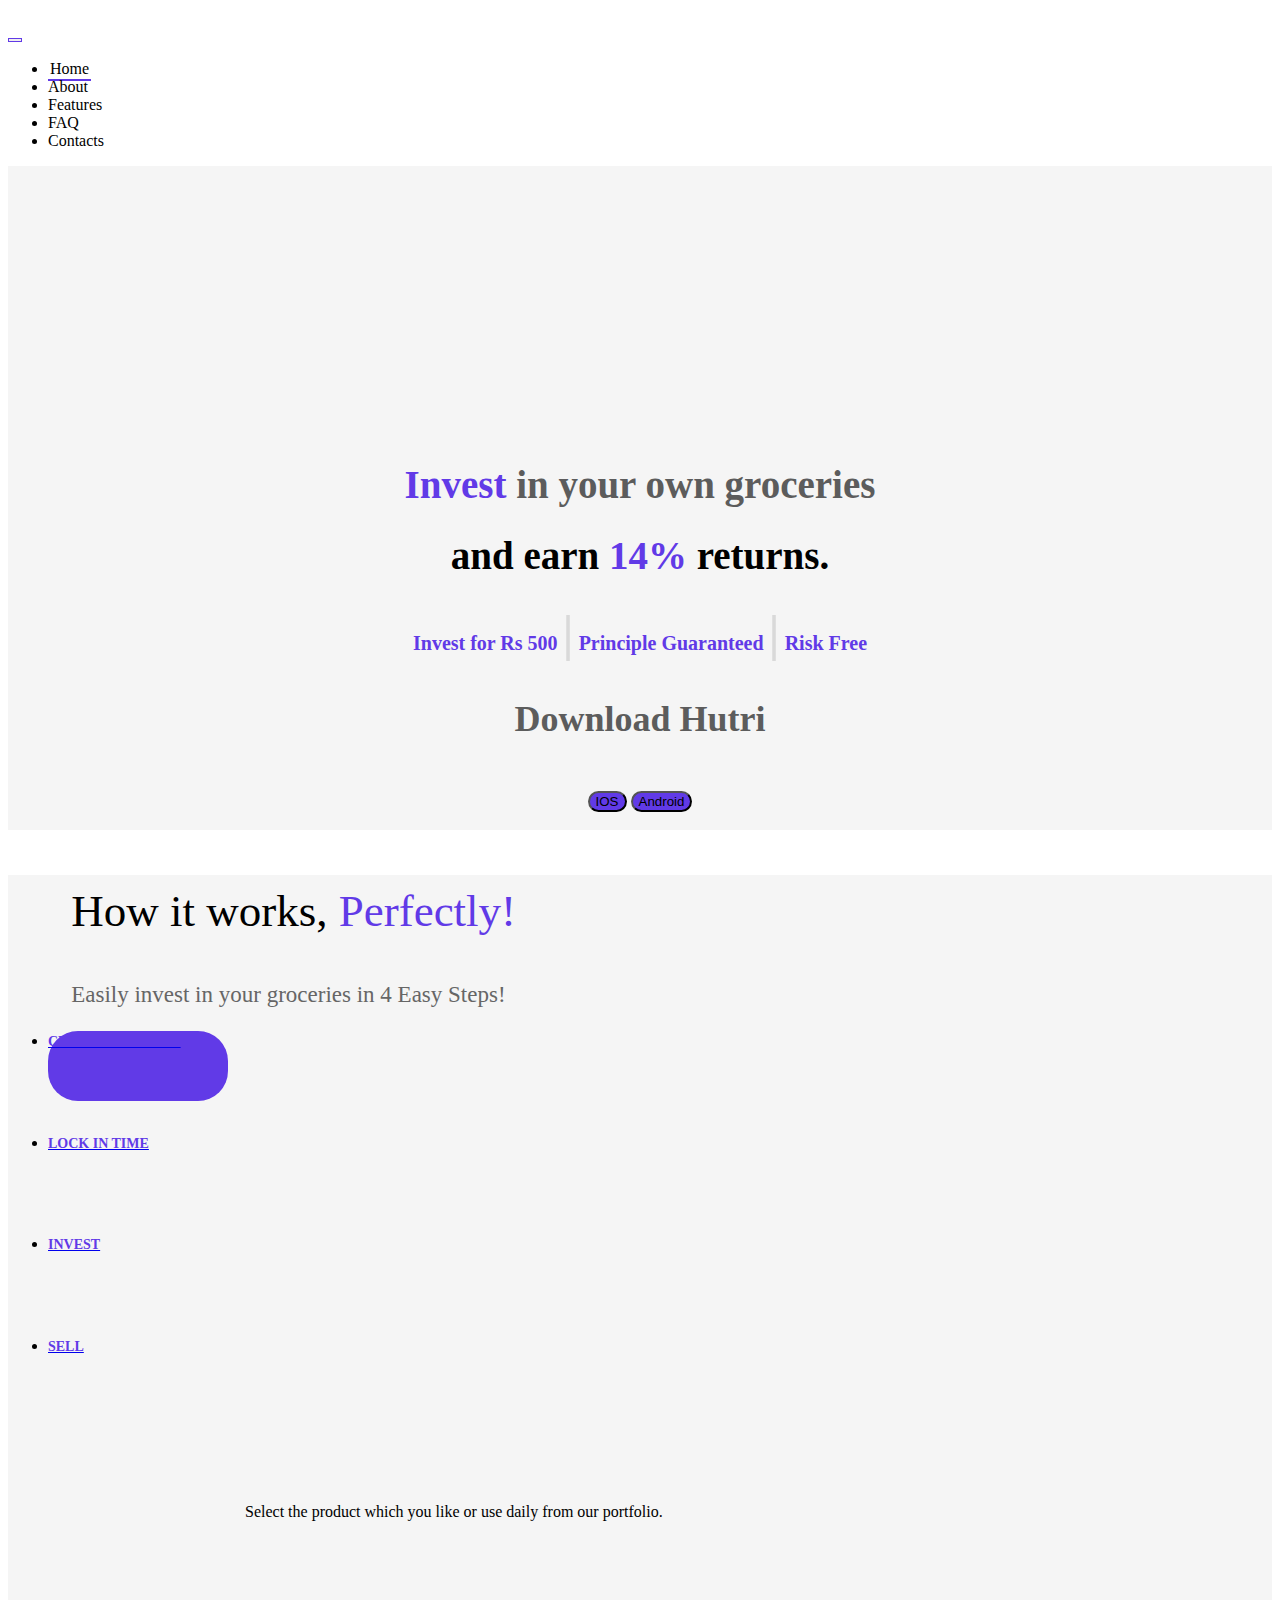
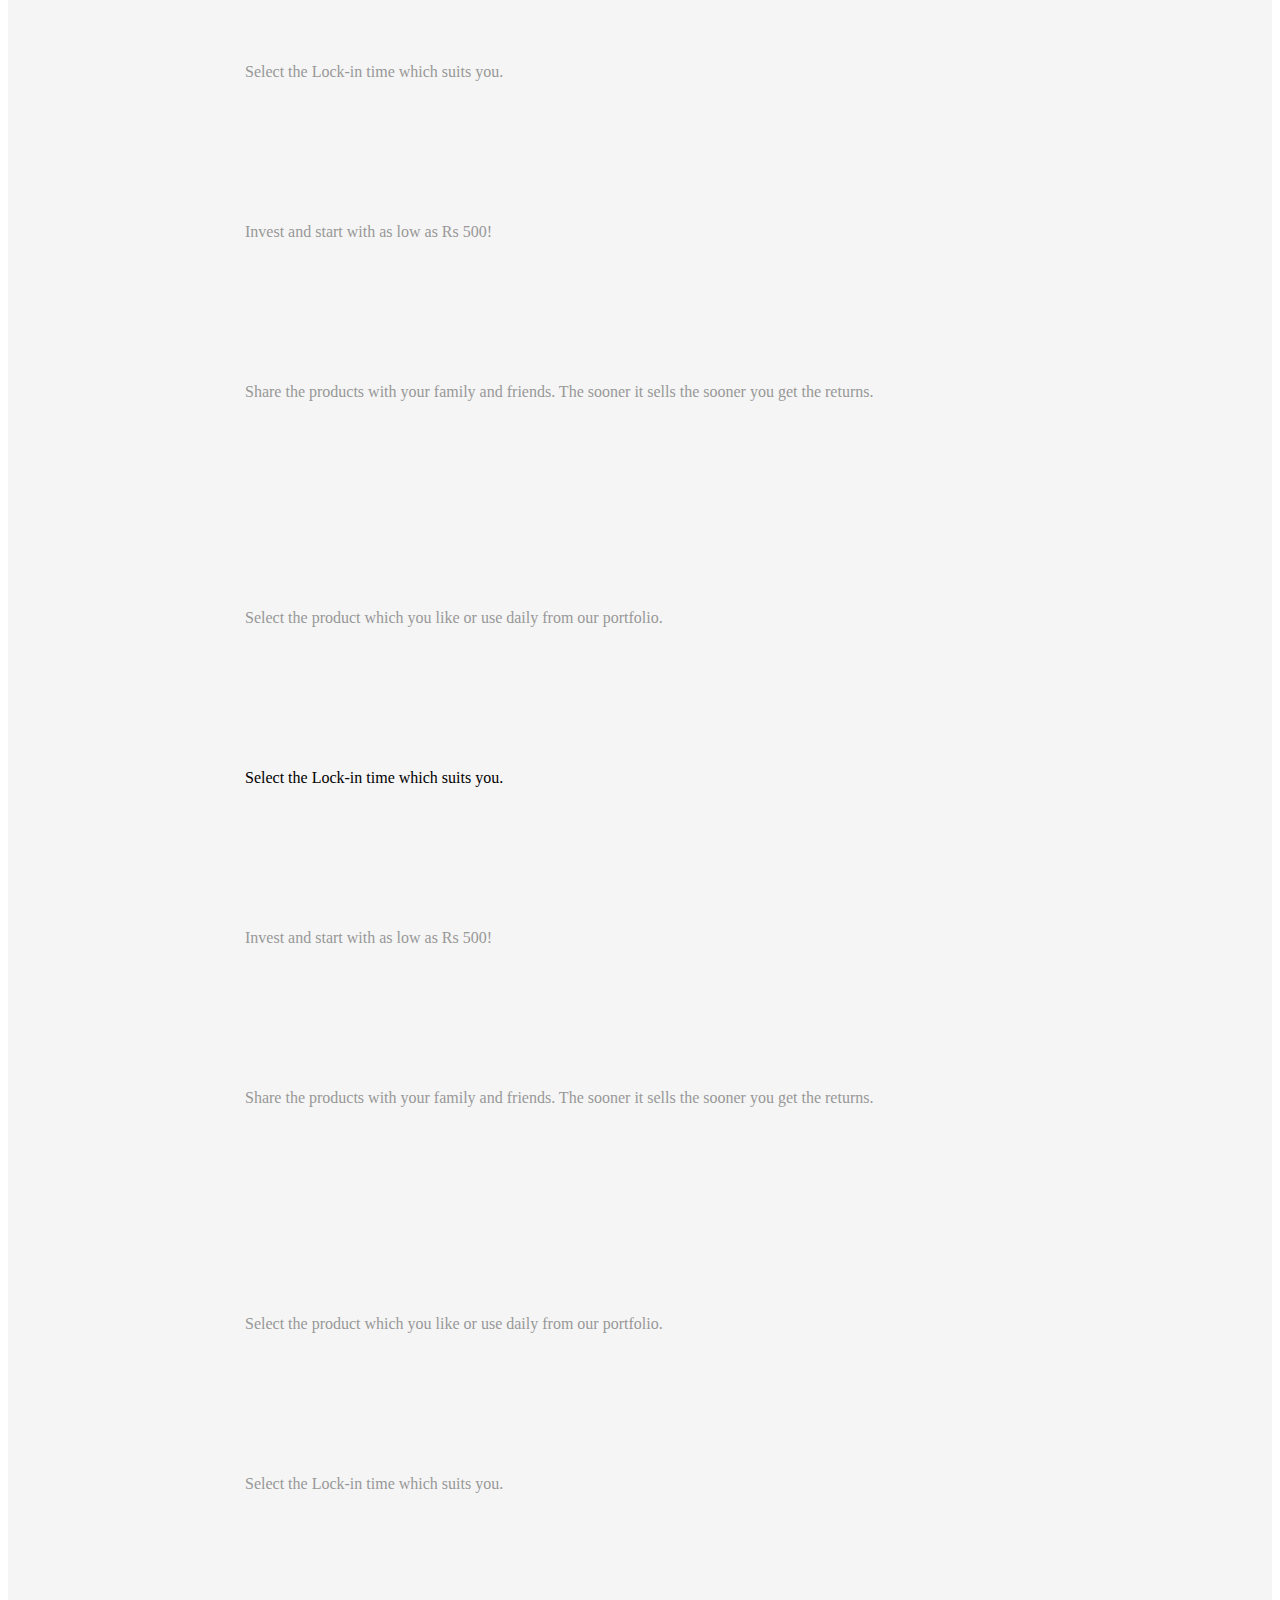
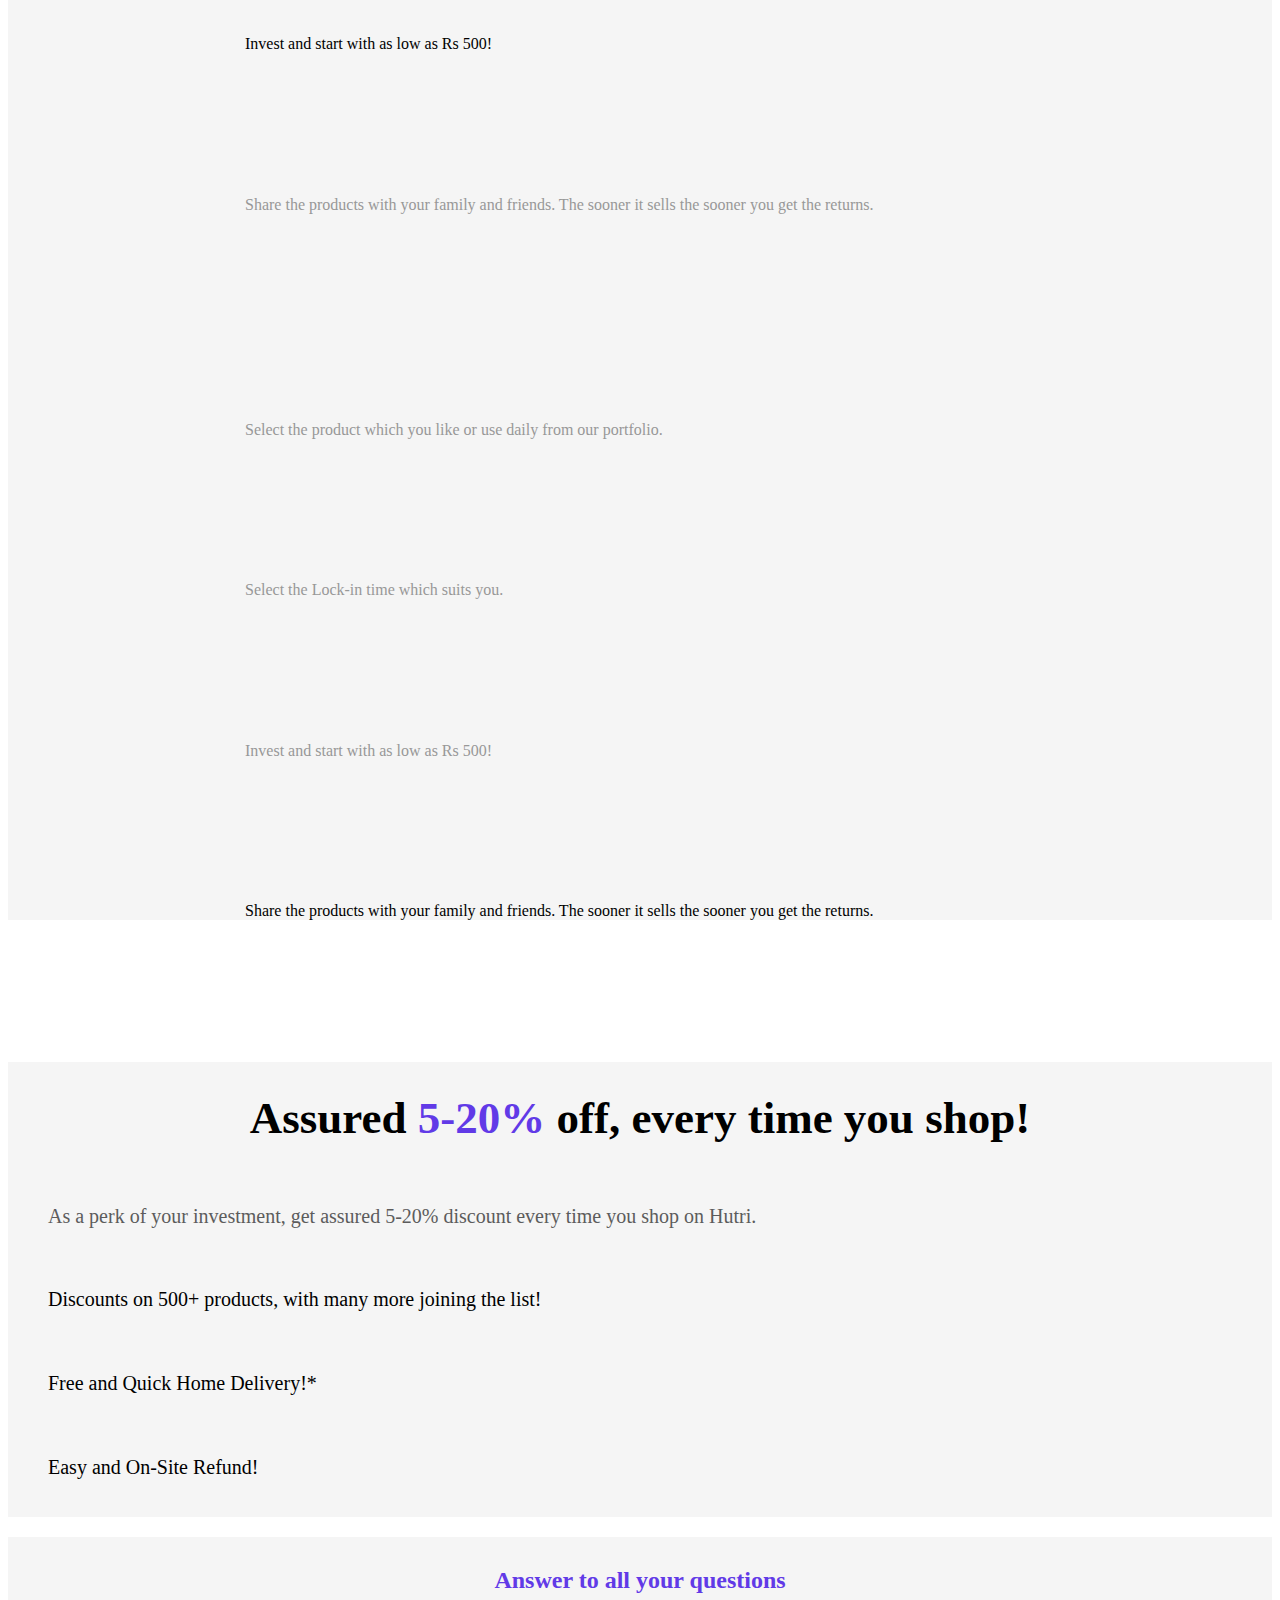
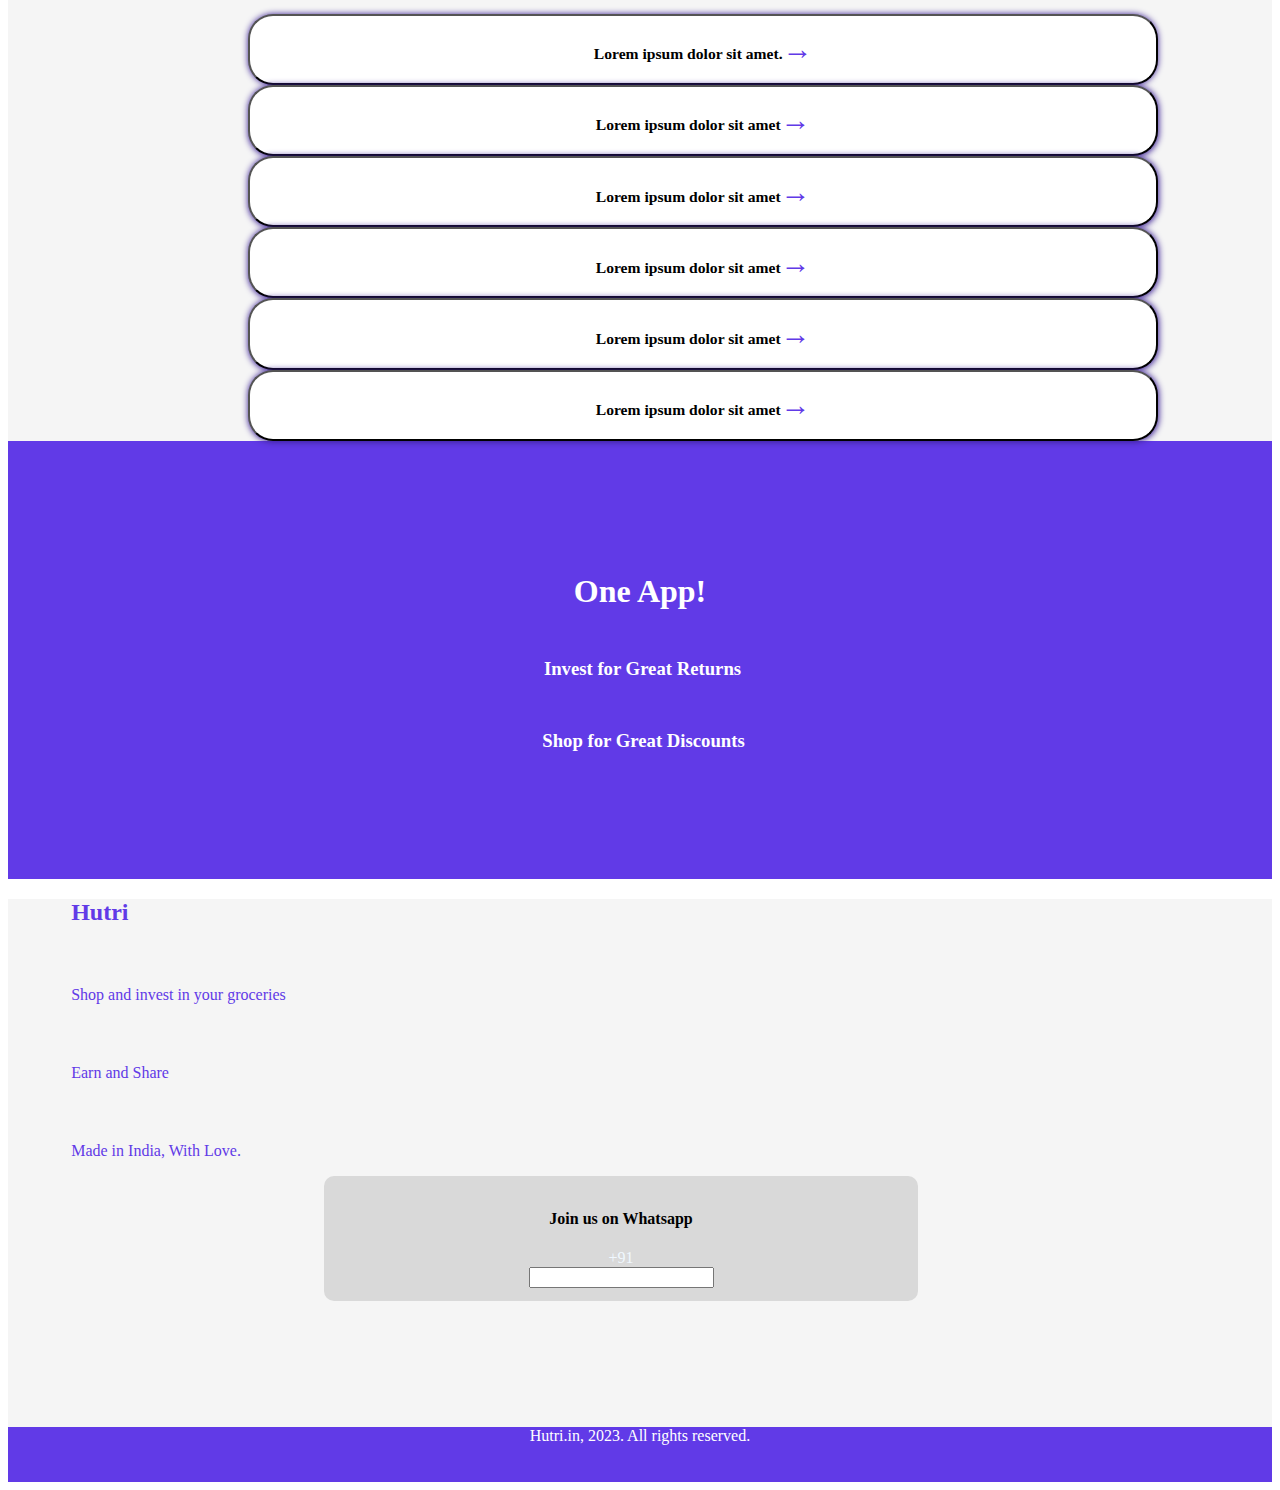
==== index.html @ 1950b760 "Merge branch 'master' of https://github.com/Prayash25/hutri" ====
<!DOCTYPE html>
<html lang="en">
<head>

        <meta charset="utf-8">
        <!--[if IE]><meta http-equiv="X-UA-Compatible" content="IE=edge"><![endif]-->
        <meta name="viewport" content="width=device-width, initial-scale=1.0, maximum-scale=1.0, user-scalable=0" />
        <title>Home</title>
        <meta name="description" content="Startups template">
        <meta name="keywords" content="Startups template">
        <link rel="shortcut icon" href="assets/img/favicon.ico">
        <link rel="apple-touch-icon" href="assets/img/apple-touch-icon.jpg">
        <link rel="apple-touch-icon" sizes="72x72" href="assets/img/apple-touch-icon-72x72.jpg">
        <link rel="apple-touch-icon" sizes="114x114" href="assets/img/apple-touch-icon-114x114.jpg">
        <link href='http://fonts.googleapis.com/css?family=Lato:100,300,400,700' rel='stylesheet' type='text/css'>
        <link rel="stylesheet" href="assets/css/bootstrap.min.css" type="text/css" media="all" />
        <link rel="stylesheet" href="assets/css/font-awesome.min.css" type="text/css" media="all" />
        <link rel="stylesheet" href="assets/css/font-lineicons.css" type="text/css" media="all" />
        <link rel="stylesheet" href="assets/css/animate.css" type="text/css" media="all" />
        <link rel="stylesheet" href="assets/css/toastr.min.css" type="text/css" media="all" />
        <link rel="stylesheet" href="assets/css/style.css" type="text/css" media="all" />

        <link rel="stylesheet" href="https://cdn.jsdelivr.net/npm/semantic-ui@2.4.2/dist/semantic.min.css">
        <script src="https://cdn.jsdelivr.net/npm/jquery@3.6.0/dist/jquery.min.js" type="text/javascript"></script>
        <script src="https://cdn.jsdelivr.net/npm/semantic-ui@2.4.2/dist/semantic.min.js"></script>

        <script src="https://kit.fontawesome.com/aa6c3592cb.js" crossorigin="anonymous"></script>
    
        <link href="https://cdn.jsdelivr.net/npm/bootstrap@5.3.0-alpha1/dist/css/bootstrap.min.css" rel="stylesheet" integrity="sha384-GLhlTQ8iRABdZLl6O3oVMWSktQOp6b7In1Zl3/Jr59b6EGGoI1aFkw7cmDA6j6gD" crossorigin="anonymous">
        <!--[if lt IE 9]>
            <script src="assets/js/html5.js"></script>
            <script src="assets/js/respond.min.js"></script>
        <![endif]-->
        <style>
            .navigation-header .navigation-bar-left > li.active > a{
                border-bottom: 4px solid #613ae7;

            }
            @media (max-width: 1199px){
                .disable{
                    display: none;
                }
                .f-spec{
                    font-size: 20px;
                }
            }
            @media (min-width: 766px){
                #show{
                    height: 100%;
                }
                #show-img{
                    width:700px;
                }

                #up-footer-content{
                    text-align: left;
                    padding-left:  5%;
                }
                @keyframes scrolling{
                 0%{
                    right: 20%;
                    top: 55%;
                 }
                 100%{
                    right: -110%;
                    top:-80%;
                 }
                }
                #infi{
                overflow: hidden;
                width: 700px!important;
                transform-origin: top right!important;
                position: relative;
                right: -51%;
                transform-style: preserve-3d;
                transform: perspective(33px) rotateZ(24deg);
                animation: scrolling 30s infinite cubic-bezier(1,1,1,1);
                /* z-index: 1; */
            }
            }
            @media (max-width: 766px){
                .navigation-header .navigation-bar > li > a:Hover, .navigation-header .navigation-bar > li.active > a {
                 color: #ffffff!important;
                 border-bottom: 2px solid white!important;
                }
                .navigation-header .navigation-bar > li > a:Hover, .navigation-header .navigation-bar > li > a {
                 color: #ffffff!important;
                }
                #hero{
                    padding-top: 60px!important;
                }
                #show-img{
                    width: 100%;
                    /* height: 400%; */
                    position: relative;
                    z-index: 1;
                }
                #up-footer-content{
                    text-align:center;
                }
                @keyframes scrolling{
                 0%{
                    /* right: 20%; */
                    top: 40%;
                 }
                 100%{
                    /* right: -110%; */
                    top:-710%;
                 }
                }
                #infi{
                width: 100%;
                height: 100px;
                transform-origin: bottom!important;
                position: relative;
                /* right: -51%; */
                transform-style: preserve-3d;
                /* transform: perspective(33px) rotateZ(24deg); */
                animation: scrolling 30s infinite cubic-bezier(1,1,1,1);
                z-index: 1;
                }
            }
            @media (min-width: 1000px){
                #footer-input{
                    left: 25%;
                    top: 50%!important;
                    width:45% ;
                }

            }
            @media (min-width: 1200px){
                #feature-line{
                    width: 25%;
                }
                #feature-content{
                    width: 75%;
                }
                .f-line{
                    width: 180px!important;
                }
                #featuredTab li{
                    margin-bottom: 10%;
                }
                .f-img{
                    padding-left: 15%;
                }
                .f-spec{
                    padding-left: 25%;
                    margin-bottom: 15%;
                }
            }
            
            
        #featuredTab li.active > a .tab-info{
          background: #613ae7;
        }
        #featuredTab li > a .tab-info .tab-title {
          font-size: 17px;
          font-family: ubuntu-regular;
          line-height: 21px;
          color:#613ae7;
          text-transform: uppercase;
          padding-bottom: 10px;
          font-weight: 600;
        }
        .navigation-toggle {
    border: 1px solid #613ae7;
}
.navigation-toggle .icon-bar {
    background: #613ae7;
}

element.style {
    border-bottom: 3.5px solid #613ae7;
    padding: 2px;
    text-decoration: none;
    font-family: ubuntu-light;
    color: black;
}
.navigation-header .navigation-bar > li.active > a {
    border-bottom: 2px solid #613ae7;
}
.fixmenu-clone.navigation-header .navigation-toggle {
    border: 1px solid #613ae7;
}

.fixmenu-clone.navigation-header .navigation-toggle .icon-bar {
    background: #613ae7;
}

        </style>
</head>
<body id="landing-page" style="font-family: ubuntu-regular;">
    <div id="mask">
        <div id="loader"></div>
    </div>
    <header>
        <nav class="navigation navigation-header" style="text-decoration: none;">
            <div class="container">
                <div class="navigation-brand" >
                    <div class="brand-logo ">
						<a href="index.html" class="logo"> <img src="assets/image/hutri.png" style="width: 25%;" alt=""></a>
						<!-- <span class="sr-only">startup.ly</span> -->
                    </div>
                    <button class="navigation-toggle visible-xs" type="button" data-toggle="dropdown" data-target=".navigation-navbar" style="">
                      <span class="icon-bar"></span>
                      <span class="icon-bar"></span>
                      <span class="icon-bar"></span>
                    </button>
                </div>
                <div class="navigation-navbar">
                    <ul class="navigation-bar navigation-bar-left">
                        
                        
                    </ul>
                    <ul class="navigation-bar navigation-bar-right">
                        <li class="active"><a href="index.html" style="padding: 2px; text-decoration: none;font-family:ubuntu-light;color: black;">Home</a></li>
                        <li><a href="#hero" style="font-family:ubuntu-light;color: black;text-decoration: none;">About</a></li>
                        <li><a href="#features" style="text-decoration: none;font-family:ubuntu-light;color: black; ">Features</a></li>
						<!-- <li><a href="#product" style="color: #1b1c1d;text-decoration: none;font-family:Arial, Helvetica, sans-serif ; ">Prices</a></li> -->
                        <li><a href="faq.html" style="text-decoration: none;font-family:ubuntu-light;color: black; ">FAQ</a></li>
                        <!-- <li><a href="#team" style="color: #1b1c1d;text-decoration: none;">Team</a></li> -->
                        <li><a href="#footer" style="text-decoration: none;font-family:ubuntu-light;color: black; ">Contacts</a></li>
                    </ul>  
                </div>
            </div>
        </nav>
        
    </header>
    
    <section id="hero" style="background-color: whitesmoke; padding-top: 80px;">
        <div class="ui stackable two column grid" >
            <div class="nine wide column" style="text-align: center;color: #5c5c5c; font-family:ubuntu-light;  font-weight: 900;">
                <h1 style=" padding-top:15%;font-family: ubuntu-bold; font-size: 39px;font-weight: bolder;"><span style="color: #613ae7;">Invest</span> in your own groceries </h1>
                <h1 style="color: black;font-family: ubuntu-bold; font-size: 39px;"> and earn <span style="color: #613ae7;">14%</span> returns.</h1>
                <p style="color:#613ae7; font-size: 20px;">Invest for Rs 500 <span style="font-size: 50px; color: hsl(0deg 0% 85%);">|</span> Principle Guaranteed <span style="font-size: 50px; color: hsl(0deg 0% 85%);">|</span> Risk Free</p>
                <p style="font-size: 36px;">Download Hutri</p>
                
                <button style="margin-top: 15px; background-color: #613ae7; border-radius: 50px;" class="ui huge primary button disabled">
                    IOS
                </button>
                
                <button style="margin-top: 15px; background-color:#613ae7 ;border-radius: 50px;" class="ui huge primary button">Android</button>
            </div>
            <div class="seven wide column" >
                <!-- <div style="box-shadow: 2px 1px 1px 1px; width: 50%;"> -->
                   <img src="assets/image/header.png" alt="" srcset="" style="width: 45%; position: relative;left: 25%;">
                <!-- </div> -->
            </div>
        </div>
    </section>
    <a id="showHere"></a>
    <!-- <section id="features" class="section inverted" style="margin-top:0.1px;height: 100%; background-color: #f5f5f5;">
        <div class="container">
            <div class="section-content">
                <div id="featuredTab">
                    <ul class="list-unstyled animated hiding" data-animation="fadeInRight">
                      <li class="active">
                          <a href="#home" data-toggle="tab">
                              <div class="tab-info" style="font-family: Verdana, Geneva, Tahoma, sans-serif;">
                                  <div class="tab-title">Lorem Dolor</div>
                                  <div class="tab-desc">Sit amet, consectetur adipiscing elit<br />hac divisione rem ipsam prorsus</div>
                              </div>
                              
                          </a>
                      </li>
                      <li>
                          <a href="#profile" data-toggle="tab">
                              <div class="tab-info" style="font-family: Verdana, Geneva, Tahoma, sans-serif;">
                                  <div class="tab-title">Lorem Dolor</div>
                                  <div class="tab-desc">Sit amet, consectetur adipiscing elit<br />hac divisione rem ipsam prorsus</div>
                              </div>
                              
                          </a>
                      </li>
                      <li>
                          <a href="#messages" data-toggle="tab">
                              <div class="tab-info" style="font-family: Verdana, Geneva, Tahoma, sans-serif;">
                                  <div class="tab-title">Lorem Dolor</div>
                                  <div class="tab-desc">Sit amet, consectetur adipiscing elit<br />hac divisione rem ipsam prorsus</div>
                              </div>
                              
                          </a>
                      </li>
                    </ul>
                    
                    <div class="tab-content animated hiding" data-animation="fadeInLeft">
                      <div class="tab-pane in active" id="home"><img src="assets/image/feature1.jpeg" style="width: 600px;" class="img-responsive animated hiding" data-animation="fadeInLeft" alt="macbook" /></div>
                      <div class="tab-pane" id="profile"><img src="assets/image/feature2.jpeg" style="width: 600px;"class="img-responsive animated hiding" data-animation="fadeInLeft" alt="macbook" /></div>
                      <div class="tab-pane" id="messages"><img src="assets/image/feature3.jpeg" style="width: 600px;"class="img-responsive animated hiding" data-animation="fadeInLeft" alt="macbook" /></div>
                    </div>
                </div>
            </div>
        </div>
    </section> -->
    <section id="features" class="" style=" background-color: whitesmoke; position: relative; z-index: 4;margin-bottom: 0px;">
        <p style="font-family:ubuntu-bold;color: black; padding-top: 10px; font-size: 45px;padding-left: 5%;">How it works,<span style="color: #613ae7;"> Perfectly!</span></p>
        <p style="padding-left: 5%; font-size: 23px;font-family: ubuntu-regular; color:#666666;">Easily invest in your groceries in 4 Easy Steps! </p>
          <div class="container">
              <div class="section-content">
                  <div id="featuredTab">
                      <ul class="list-unstyled animated hiding" id="feature-line" data-animation="fadeInRight">
                        <li class="active" >
                            <a href="#first" data-toggle="tab">
                                <div class="tab-info f-line"  style="border-radius: 30px;height: 70px;">
                                    <div class="tab-title" style="font-size: 14px;">Choose Product</div>
                                </div>
                                <!--<div class="tab-icon"><span class="icon icon-multimedia-20"></span></div>-->
                            </a>
                        </li>
                        <li>
                            <a href="#second" data-toggle="tab">
                                <div class="tab-info f-line" style=" border-radius: 30px;height: 70px;">
                                    <div class="tab-title" style="font-size: 14px;">Lock in Time</div>
                                    <!-- <div class="tab-desc">Sit amet, consectetur adipiscing elit<br />hac divisione rem ipsam prorsus</div> -->
                                </div>
                                <!--<div class="tab-icon"><span class="icon icon-seo-icons-27"></span></div>-->
                            </a>
                        </li>
                        <li>
                          <a href="#third" data-toggle="tab">
                              <div class="tab-info f-line"style=" border-radius: 30px;height: 70px;">
                                  <div class="tab-title" style="font-size: 14px;">Invest</div>
                                  <!-- <div class="tab-desc">Sit amet, consectetur adipiscing elit<br />hac divisione rem ipsam prorsus</div> -->
                              </div>
                              <!--<div class="tab-icon"><span class="icon icon-seo-icons-27"></span></div>-->
                          </a>
                      </li>
                        <li >
                            <a href="#forth" data-toggle="tab">
                                <div class="tab-info f-line" style=" border-radius: 30px;height: 70px;">
                                    <div class="tab-title" style="font-size: 14px;">Sell</div>
                                    <!-- <div class="tab-desc">Sit amet, consectetur adipis cing elit<br />hac divisione rem ipsam prorsus</div> -->
                                </div>
                                <!-- <div class="tab-icon"><span class="icon icon-seo-icons-28"></span></div>-->
                            </a>
                        </li>
                      </ul>
                      
                      <div class="tab-content animated hiding" data-animation="fadeInLeft" id="feature-content">
                        <div class="tab-pane in active" id="first">
                            <div class="ui stackable mobile reversed two column grid">
                                <div class="seven wide column">
                                    <img class="f-img" src="assets/image/feature1.png" alt="" style="width: 78%;">
                                </div>
                                <div class="nine wide column">
                                    <p class="f-spec" style="margin-top: 5%; font-family: ubuntu-bold;">Select the product which you like or use daily from our portfolio.</p>
                                    <p class="f-spec disable" style="color: #989898;font-family: ubuntu-bold;">Select the Lock-in time which suits you.</p>
                                    <p class="f-spec disable"style="color: #989898;font-family: ubuntu-bold;">Invest and start with as low as Rs 500!</p>
                                    <p class="f-spec disable"style="color: #989898;font-family: ubuntu-bold;">Share the products with your family and friends. The sooner it sells the sooner you get the returns.</p>

                                </div>
                            </div>
                        </div>
                        <div class="tab-pane" id="second">
                            <div class="ui stackable mobile reversed two column grid">
                                <div class="seven wide column">
                                    <img class="f-img" src="assets/image/feature2.png" alt="" style="width: 78%;">
                                </div>
                                <div class="nine wide column">
                                    <p class="f-spec disable" style="margin-top: 5%; color: #989898;font-family: ubuntu-bold;">Select the product which you like or use daily from our portfolio.</p>
                                    <p class="f-spec" style="font-family: ubuntu-bold;">Select the Lock-in time which suits you.</p>
                                    <p class="f-spec disable" style="color: #989898;font-family: ubuntu-bold;">Invest and start with as low as Rs 500!</p>
                                    <p class="f-spec disable" style="color: #989898;font-family: ubuntu-bold;">Share the products with your family and friends. The sooner it sells the sooner you get the returns.</p>

                                </div>
                            </div>
                        </div>
                        <div class="tab-pane" id="third">
                            <div class="ui stackable mobile reversed two column grid">
                                <div class="seven wide column">
                                    <img class="f-img" src="assets/image/feature3.png" alt="" style="width: 78%;">
                                </div>
                                <div class="nine wide column">
                                    <p class="f-spec disable"  style="margin-top: 5%; color: #989898;font-family: ubuntu-bold;">Select the product which you like or use daily from our portfolio.</p>
                                    <p class="f-spec disable" style="color: #989898;font-family: ubuntu-bold;">Select the Lock-in time which suits you.</p>
                                    <p class="f-spec" style="font-family: ubuntu-bold;">Invest and start with as low as Rs 500!</p>
                                    <p class="f-spec disable" style="color: #989898;font-family: ubuntu-bold;">Share the products with your family and friends. The sooner it sells the sooner you get the returns.</p>

                                </div>
                            </div>
                        </div>
                        <div class="tab-pane" id="forth">
                            <div class="ui stackable mobile reversed two column grid">
                                <div class="seven wide column">
                                    <img class="f-img" src="assets/image/feature4.png" alt="" style="width: 94%;">
                                </div>
                                <div class="nine wide column">
                                    <p class="f-spec disable" style="margin-top: 5%; color: #989898;font-family: ubuntu-bold;">Select the product which you like or use daily from our portfolio.</p>
                                    <p class="f-spec disable" style="color: #989898;font-family: ubuntu-bold;">Select the Lock-in time which suits you.</p>
                                    <p class="f-spec disable" style="color: #989898;font-family: ubuntu-bold;">Invest and start with as low as Rs 500!</p>
                                    <p class="f-spec" style="font-family: ubuntu-bold;">Share the products with your family and friends. The sooner it sells the sooner you get the returns.</p>

                                </div>
                            </div>
                        </div>
                      </div>
                  </div>
              </div>
          </div>
      </section>
    <!-- class="static-header light clearfix" -->
    <section id="show" style="background-color: whitesmoke;z-index: -2;
    position: relative; overflow: hidden; ">
        <div class="ui stackable two column grid">
            <div class="nine wide column">
                <h1 style=" font-family: ubuntu-bold;color: black; font-size: 45px;text-align: center;width: 100%;">Assured <span style="color: #613ae7;">5-20%</span> off, every time you shop!</h1>
                <div style="position: relative; z-index: 3; background-color: whitesmoke;">
                    <!-- <h2 style="text-align: center;">Lorem ipsum dolor sit amet.</h2>
                    <h4 style=" text-align: center;">Lorem ipsum dolor sit amet consectetur.</h4> -->
                    <ul style=" text-align:left;width: 60%; color: rgb(0, 0, 0);font-family: ubuntu-bold;">
                     <p style="color: #5c5c5c;font-size: 20px;margin-top: 8%;">As a perk of your investment, get assured 5-20% discount every time you shop on Hutri.</p>
                     <p style="font-size: 20px;margin-top: 8%;">Discounts on 500+ products, with many more joining the list!
                     </p>
                     <p style="font-size: 20px;margin-top: 8%;">Free and Quick Home Delivery!*</p>
                     <p style="font-size: 20px;margin-top: 8%;">Easy and On-Site Refund!</p>
                    </ul>
                </div>
            </div>
            <div class="seven wide column" style="overflow: hidden;" >
                <div id="infi" style="">
                    <!-- style="background-image: url(assets/image/show1.jpg)!important;background-repeat: no-repeat;background-size:400px;height: 500px; background-position: right top;transform: rotate(20deg);transform-origin: 5%top right; z-index: 1;" -->
                    <img src="assets/image/show.png" id="show-img" alt="" srcset="">
                </div>
            </div>
        </div>
       
    </section>
    <section id="faq" style=" text-align: center;position: relative;z-index: 1;background-color:whitesmoke ;">
        <h2 style="padding-top: 30px;font-family: ubuntu-bold;color: #613ae7;">Answer to all your questions</h2>
        <div class="ui stackable three column grid" style="margin-top: 20px!important; width: 90%;padding-left: 10%;">
            <div class="column"><button type="button" class="ui huge primary button" style="background-color:#ffffff; color: #000000;box-shadow: 0px 0px 6px 0px #3c2096;font-family: ubuntu-regular; border-radius: 25px; width: 80%;"><h3>Lorem ipsum dolor sit amet.<span style="color:#613ae7; font-size: 30px;font-weight: 900;">&#8594</i> </h3></button></div>
            <div class="column"><button type="button" class="ui huge primary button" style="background-color:#ffffff; color: #000000;box-shadow: 0.5px 0.5px 6px 0px #3c2096;font-family: ubuntu-regular;border-radius: 25px; width: 80%;"><h3>Lorem ipsum dolor sit amet<span style="color: #613ae7; font-size: 30px;font-weight: 900;">&#8594</i></h3></button></div>
            <div class="column"><button type="button" class="ui huge primary button" style="background-color:#ffffff; color: #000000;box-shadow: 0.5px 0.5px 6px 0px #3c2096;font-family: ubuntu-regular;border-radius: 25px; width: 80%;"><h3>Lorem ipsum dolor sit amet<span style="color: #613ae7; font-size: 30px;font-weight: 900;">&#8594</i></h3></button></div>
            <div class="column"><button type="button" class="ui huge primary button" style="background-color:#ffffff; color: #000000;box-shadow: 0.5px 0.5px 6px 0px #3c2096;font-family: ubuntu-regular;border-radius: 25px; width: 80%;"><h3>Lorem ipsum dolor sit amet<span style="color: #613ae7; font-size: 30px;font-weight: 900;">&#8594</i></h3></button></div>
            <div class="column"><button type="button" class="ui huge primary button" style="background-color:#ffffff; color: #000000;box-shadow: 0.5px 0.5px 6px 0px #3c2096;font-family: ubuntu-regular;border-radius: 25px; width: 80%;"><h3>Lorem ipsum dolor sit amet<span style="color: #613ae7; font-size: 30px;font-weight: 900;">&#8594</i></h3></button></div>
            <div class="column"><button type="button" class="ui huge primary button" style="background-color:#ffffff; color: #000000;box-shadow: 0.5px 0.5px 6px 0px #3c2096;font-family: ubuntu-regular;border-radius: 25px; width: 80%;"><h3>Lorem ipsum dolor sit amet<span style="color: #613ae7; font-size: 30px;font-weight: 900;">&#8594</i></h3></button></div>
            
        </div>
          <!-- <div class="ui stackable two column grid" style="margin-top: 20px!important;width: 50%;margin-left: 25%;">
            <div class="column"><button type="button" class="ui huge primary button" style="background-color:#ffffff; color: #000000;box-shadow: 0.5px 0.5px 6px 0px #3c2096;font-family: ubuntu-regular;border-radius: 25px;"><h3>Lorem ipsum dolor sit amet<span style="color: #613ae7; font-size: 30px;font-weight: 900;">&#8594</i></h3></button></div>
            <div class="column"><button type="button" class="ui huge primary button" style="background-color:#ffffff; color: #000000;box-shadow: 0.5px 0.5px 6px 0px #3c2096;font-family: ubuntu-regular;border-radius: 25px;"><h3>Lorem ipsum dolor sit amet<span style="color: #613ae7; font-size: 30px;font-weight: 900;">&#8594</i></h3></button></div>
          </div> -->
    </section>
    <section id="final" style="background-color:#613ae7; padding-top: 30px;">
        <div class="ui stackable mobile reversed two column grid">
            <div class="eight wide column" style="text-align: center;">
                <img src="assets/image/final.png" style="width:55%;overflow: hidden;"  alt="">
            </div>
            <div class="eight wide column">
                <div style=" text-align: center;font-family: ubuntu-bold ;color: #ffffff;padding-top: 5%;" class="final-content">
                <h1 style="color: #ffffff;font-family: ubuntu-bold ;">One App!</h3>
                <h3 style="color: #ffffff;font-family: ubuntu-bold ;margin-top: 3%;"><i class="fa fa-arrow-trend-up" aria-hidden="true" style="margin-right: 5px;font-size: 30px;"></i> Invest for Great Returns</p>
                <h3 style="color: #ffffff;font-family: ubuntu-bold ;margin-top: 3%;"><i class="fa fa-shopping-cart" aria-hidden="true" style="margin-right: 7px;font-size: 30px;"></i>Shop for Great Discounts</p>
                    <a href="#" class="item" style=""><img src="assets/image/playstore.jpg" style="max-width: 150px;margin-top: 8%;" alt=""></a>
                    <a href="#" class="item" style=""><img src="assets/image/AppStore.png" style="max-width: 150px;margin-top: 8%;"
                     alt=""></a>
                </div>
            </div>
          </div>
    </section>
    <footer style=" position: relative;z-index: 3;  background-color: whitesmoke;" id="footer">
        <div class="ui stackable two column grid" >
            <div class="seven wide column" id="up-footer-content" style="">
                <h2 style="font-family: ubuntu-bold;color: #613ae7;">Hutri</h2>
                <p style="color: #613ae7; margin-top: 5%;">Shop and invest in your groceries</p>
                <p style="color: #613ae7;margin-top: 5%;">Earn and Share</p>
                <p style="color: #613ae7;margin-top: 5%;">Made in India, With Love.</p>
                
           </div>
            <div class="nine wide column" style="text-align: center;color: aliceblue; padding-bottom: 5%;">
                <div id="footer-input" style="background-color:#D9D9D9; text-align: center; padding: 1%; border-radius: 10px; position: relative;">
                    <h4 style="font-family: ubuntu-bold; color: #000000;">Join us on Whatsapp</h2>  
                    <div class="ui labeled input">
                        <div class="ui label">
                          +91
                        </div>
                        <input type="number" placeholder="" fdprocessedid="o17qu">
                    </div>
                </div>
            </div>
        </div>
        <div style="background-color:#613ae7;margin-top: 5%;">
            <div class="ui stackable mobile reversed two column grid">
                <div class="eight wide column" style="text-align: center;color: rgb(255, 255, 255);">Hutri.in, 2023. All rights reserved.</div>
                <div class="eight wide column" style="text-align: center;">
                    <span style="margin-left: 15px;"><i class="fa fa-phone" style="font-size:32px;color: rgb(255, 255, 255);"></i></span>
                    <span style="margin-left: 15px;"><i class="fa fa-facebook" style="font-size:32px;color: rgb(255, 255, 255);"></i></span>
                    <span style="margin-left: 15px;"><i class="fa fa-instagram" style="font-size:32px;color: rgb(255, 255, 255);"></i></span>
                    <span style="margin-left: 15px;"><i class="fa fa-twitter" style="font-size:32px;color: rgb(255, 255, 255);"></i></span>
                    <span style="margin-left: 15px;"><a href="https://wa.me/916370341225" target="_blank"><i class="fa fa-whatsapp" style="font-size:32px;color: rgb(255, 255, 255);"></i></a></span>
                    <span style="margin-left: 15px;"><i class="fa fa-telegram" style="font-size:32px;color: rgb(255, 255, 255);"></i></span>
                </div>
            </div>
        </div>
    </footer>
    <!-- <script src="https://cdn.jsdelivr.net/npm/bootstrap@5.3.0-alpha1/dist/js/bootstrap.bundle.min.js" integrity="sha384-w76AqPfDkMBDXo30jS1Sgez6pr3x5MlQ1ZAGC+nuZB+EYdgRZgiwxhTBTkF7CXvN" crossorigin="anonymous"></script> -->

    <script type="text/javascript" src="assets/js/jquery-2.1.0.min.js?ver=1"></script>

    <script type="text/javascript" src="assets/js/bootstrap.min.js"></script>
	<script type="text/javascript" src="assets/js/jquery.flexslider-min.js"></script>
    <script type="text/javascript" src="assets/js/jquery.nav.js"></script>
    <script type="text/javascript" src="assets/js/jquery.appear.js"></script>
    <script type="text/javascript" src="assets/js/jquery.plugin.js"></script>
    <script type="text/javascript" src="assets/js/jquery.countdown.js"></script>
    <script type="text/javascript" src="assets/js/waypoints.min.js"></script>
    <script type="text/javascript" src="assets/js/waypoints-sticky.min.js"></script>
    <script type="text/javascript" src="assets/js/jquery.validate.js"></script>
    <script type="text/javascript" src="assets/js/toastr.min.js"></script>
    <script type="text/javascript" src="assets/js/headhesive.min.js"></script>
	<script type="text/javascript" src="assets/mailchimp/js/mailing-list.js"></script>
    <script type="text/javascript" src="assets/js/scripts.js"></script>
</body>
</html>
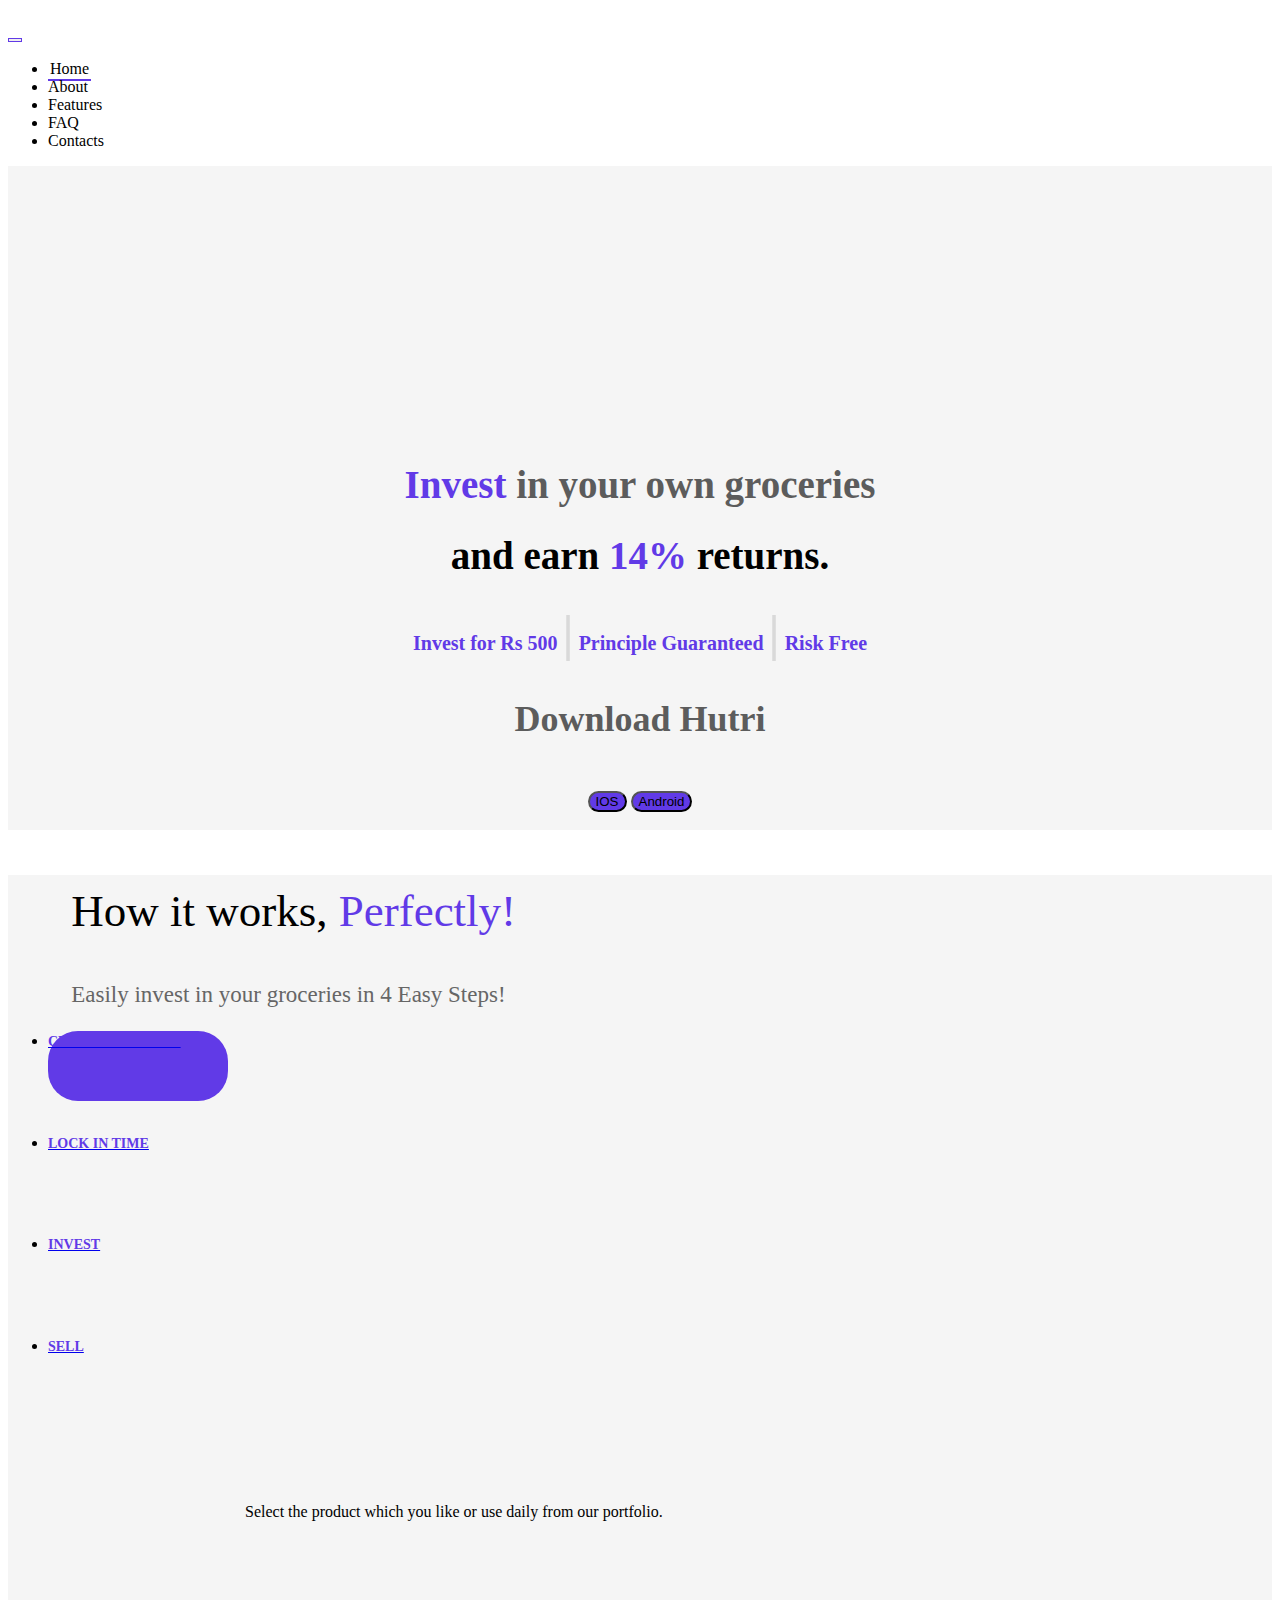
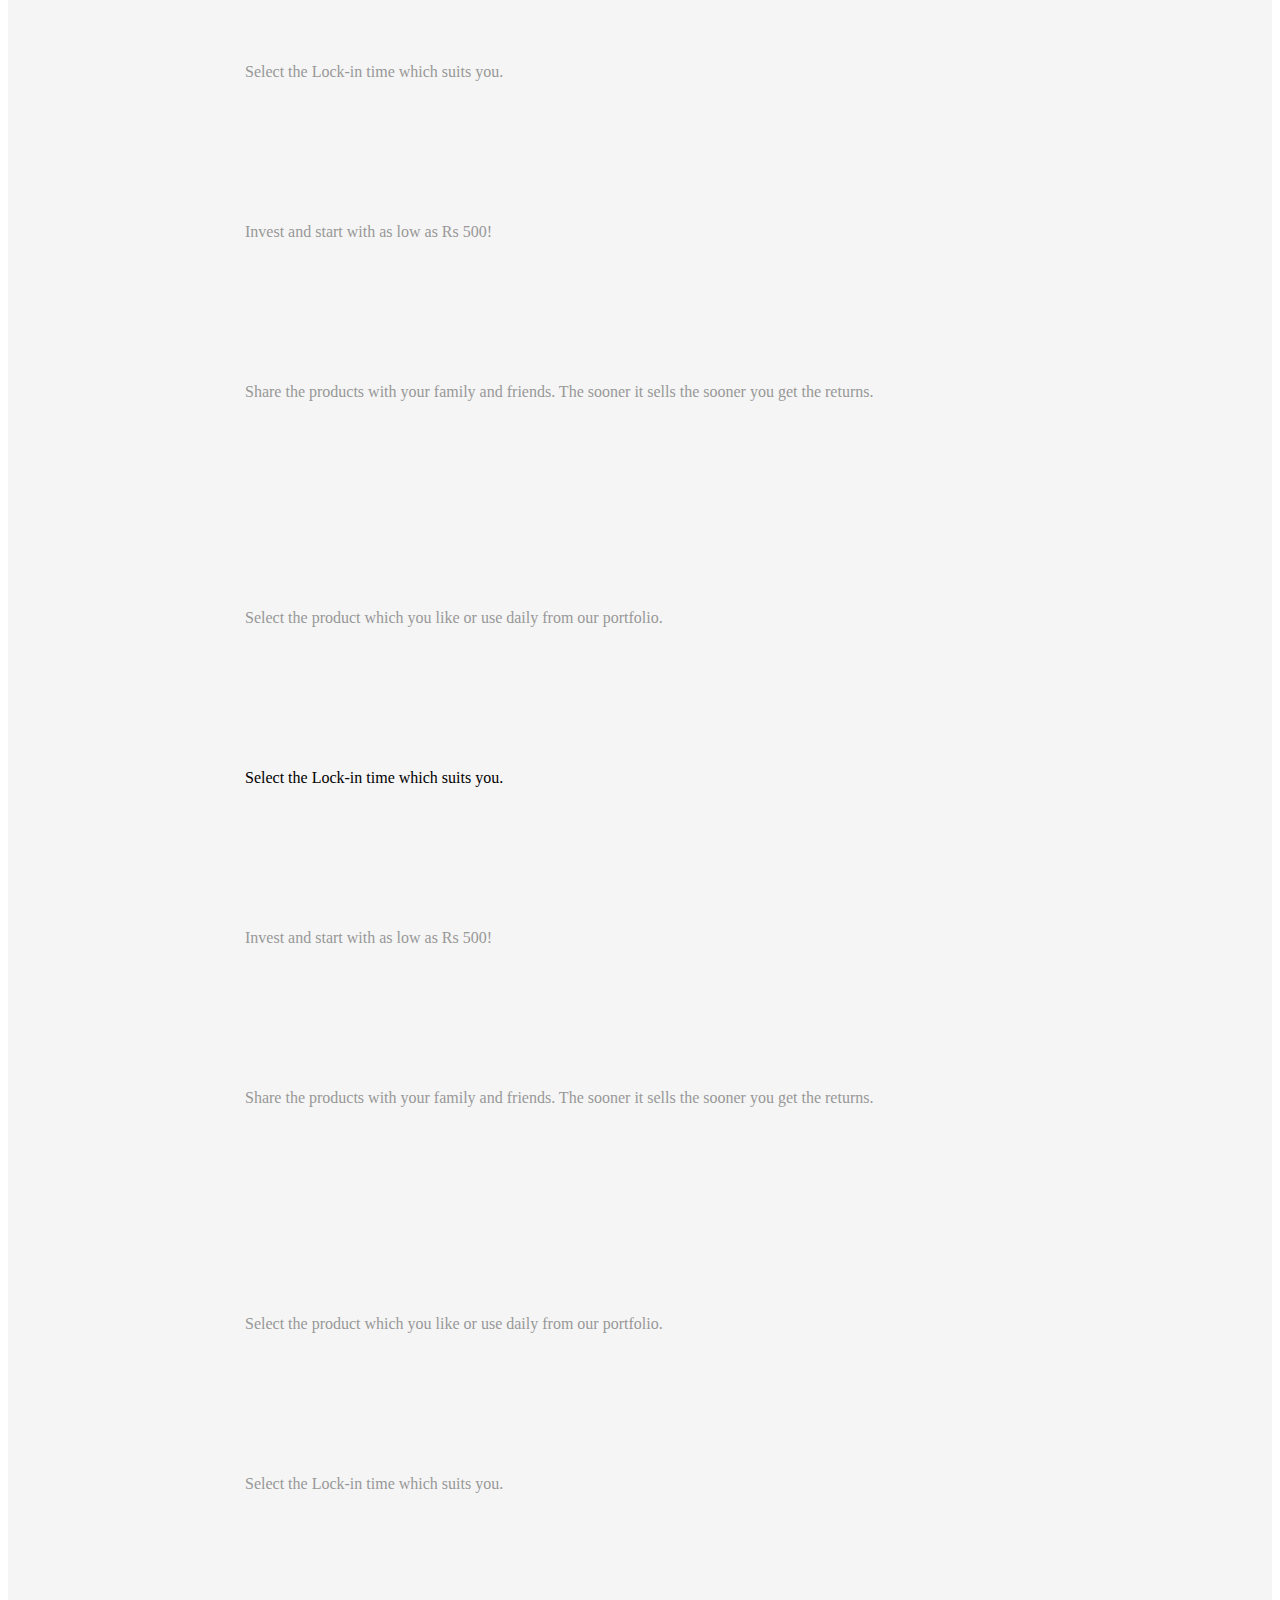
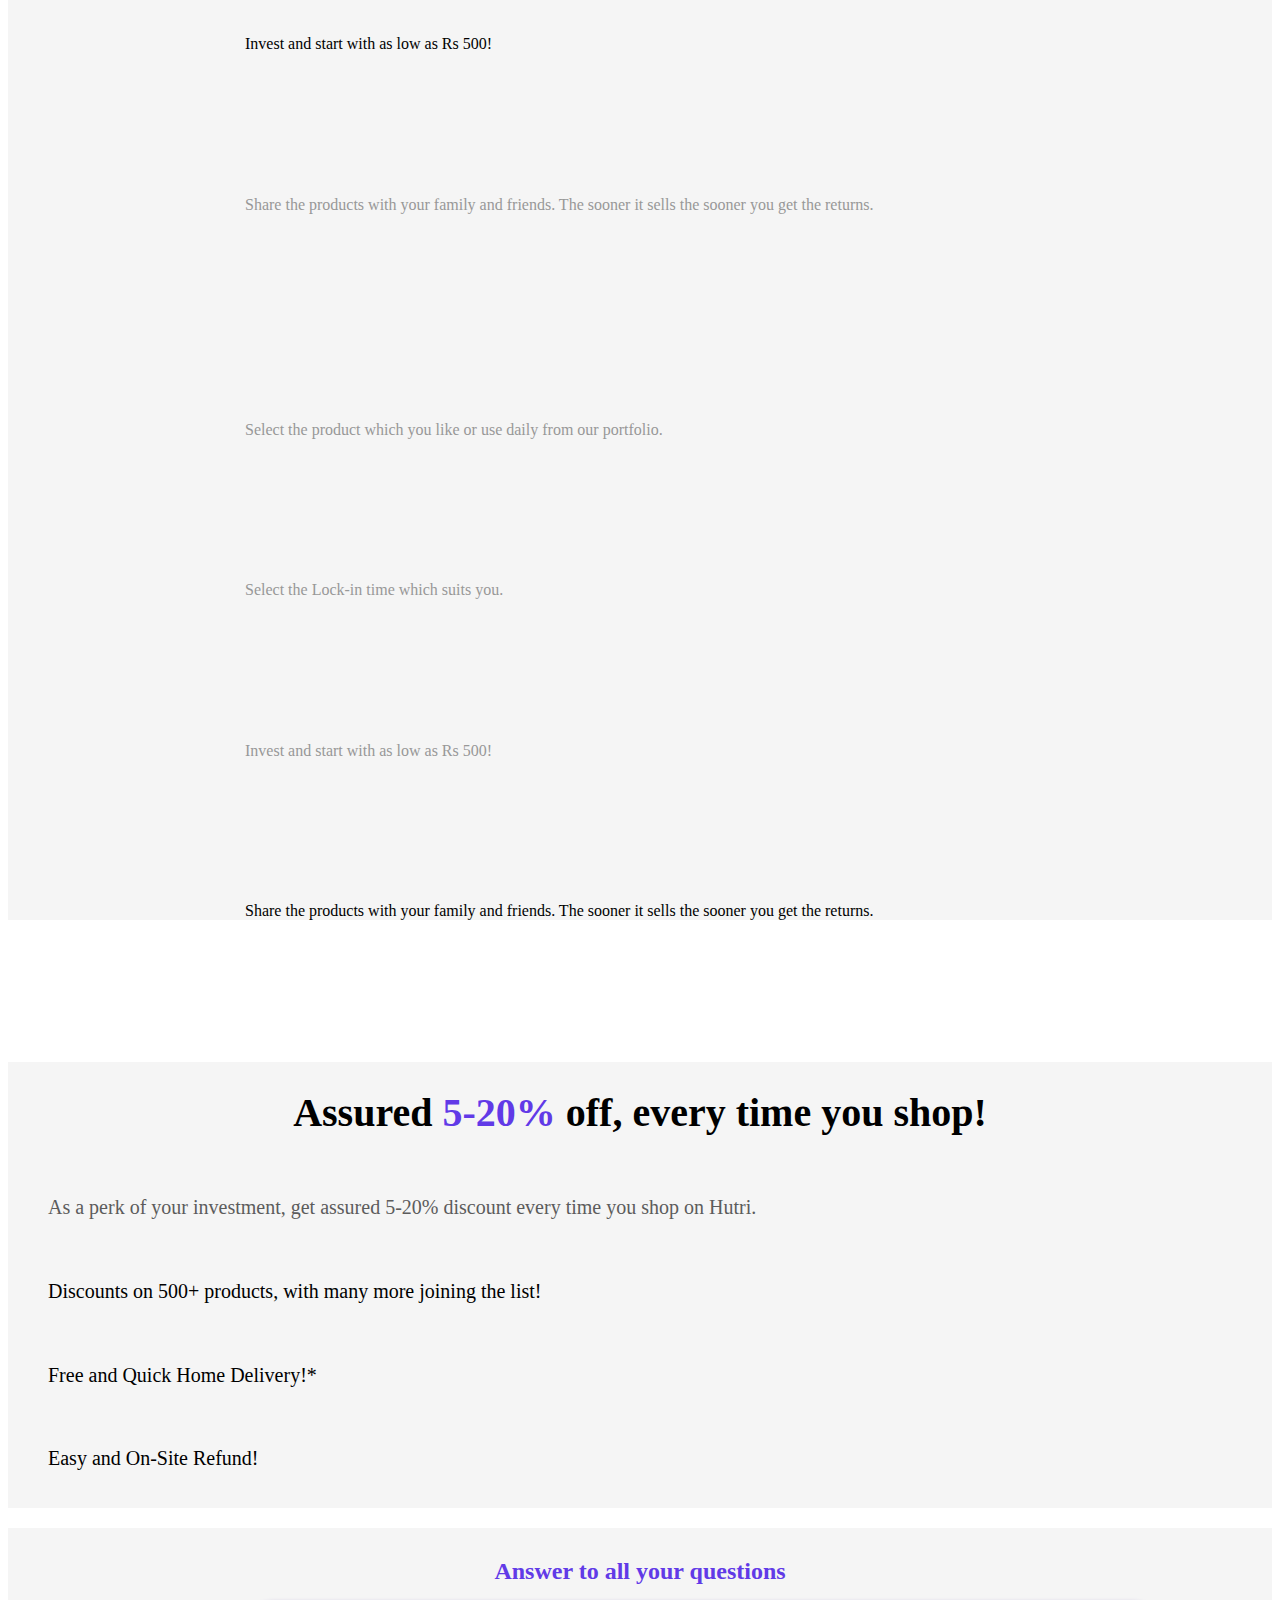
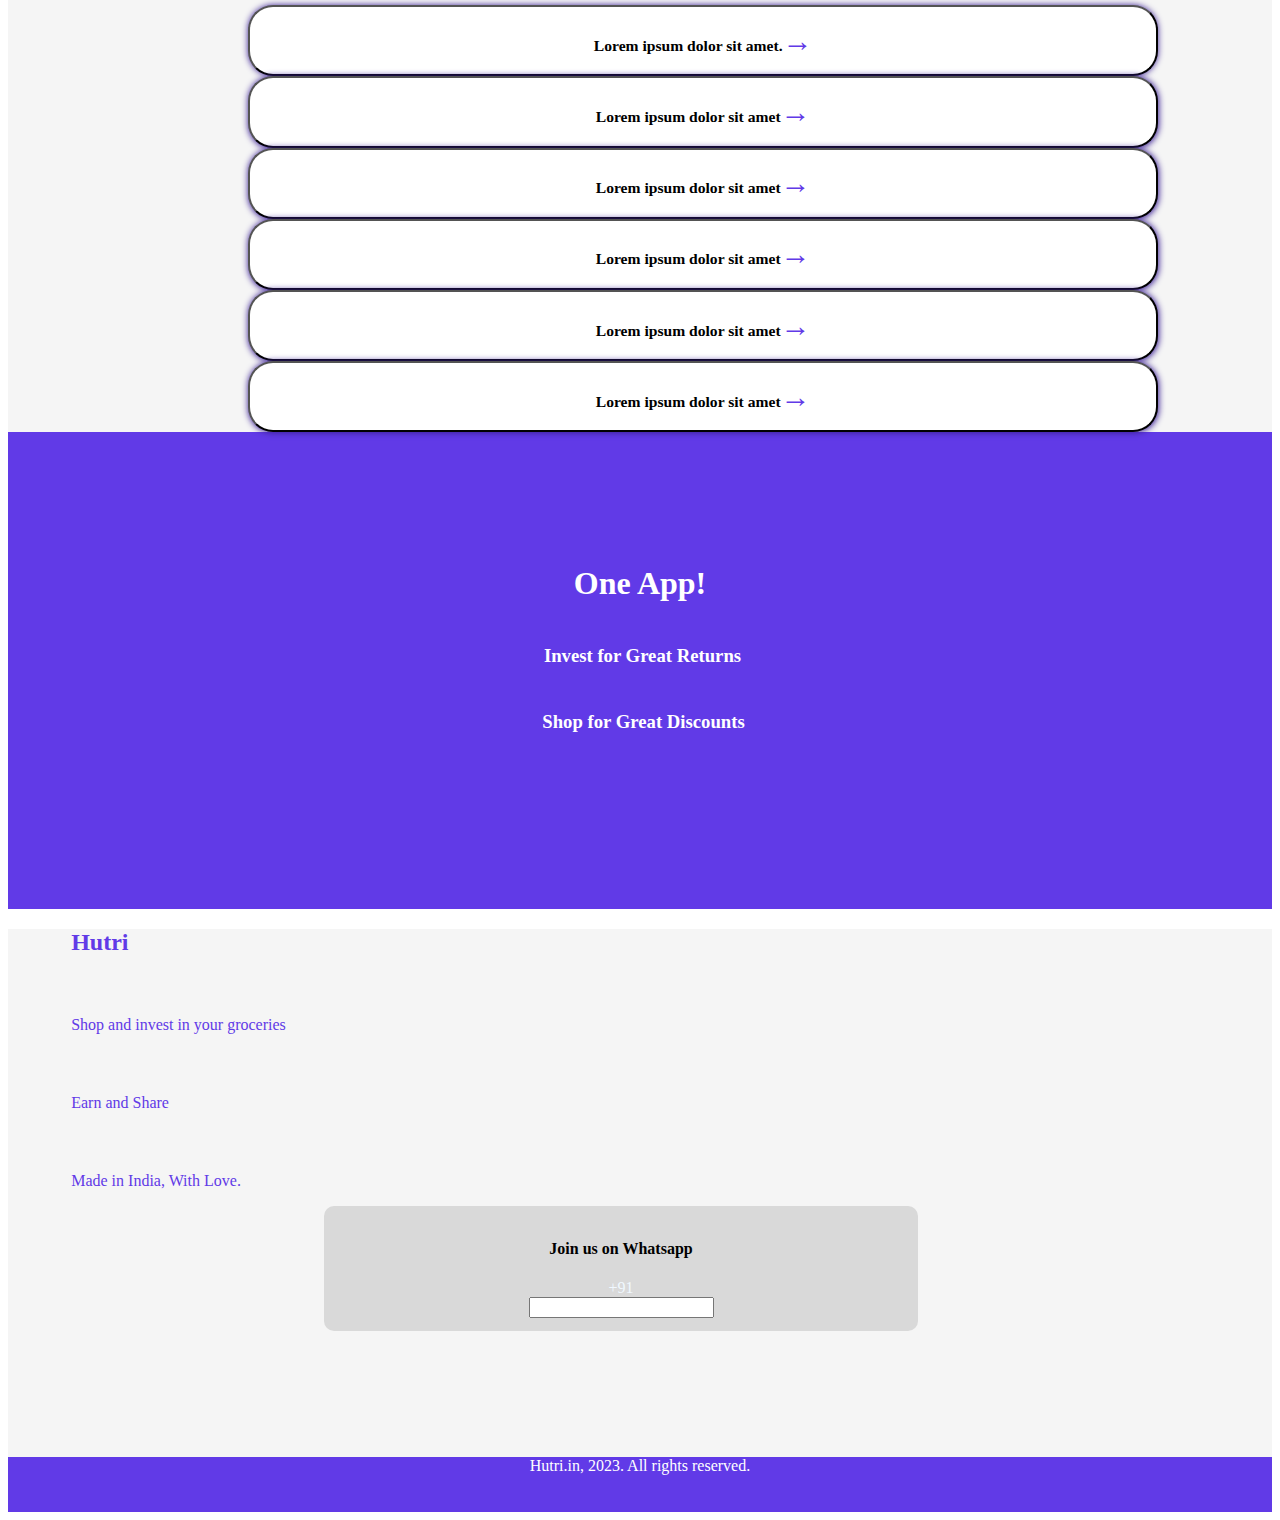
==== commit e4ed40b1: "Showul update" ====
--- a/index.html
+++ b/index.html
@@ -45,6 +45,9 @@
                 }
             }
             @media (min-width: 766px){
+                .show_content{
+                    font-size: 20px;margin-top: 8%;
+                }
                 #show{
                     height: 100%;
                 }
@@ -79,6 +82,12 @@
             }
             }
             @media (max-width: 766px){
+                .show_content{
+                    font-size: 14px;margin-top: 5%;
+                    text-align: center!important;
+                    
+                }
+                #show_ul{width:100%! important;}
                 .navigation-header .navigation-bar > li > a:Hover, .navigation-header .navigation-bar > li.active > a {
                  color: #ffffff!important;
                  border-bottom: 2px solid white!important;
@@ -137,6 +146,8 @@
                 }
                 .f-line{
                     width: 180px!important;
+                    border-radius: 30px;
+                    height: 70px;
                 }
                 #featuredTab li{
                     margin-bottom: 10%;
@@ -187,7 +198,6 @@
 .fixmenu-clone.navigation-header .navigation-toggle .icon-bar {
     background: #613ae7;
 }
-
         </style>
 </head>
 <body id="landing-page" style="font-family: ubuntu-regular;">
@@ -302,7 +312,7 @@
                       <ul class="list-unstyled animated hiding" id="feature-line" data-animation="fadeInRight">
                         <li class="active" >
                             <a href="#first" data-toggle="tab">
-                                <div class="tab-info f-line"  style="border-radius: 30px;height: 70px;">
+                                <div class="tab-info f-line"  style="">
                                     <div class="tab-title" style="font-size: 14px;">Choose Product</div>
                                 </div>
                                 <!--<div class="tab-icon"><span class="icon icon-multimedia-20"></span></div>-->
@@ -310,7 +320,7 @@
                         </li>
                         <li>
                             <a href="#second" data-toggle="tab">
-                                <div class="tab-info f-line" style=" border-radius: 30px;height: 70px;">
+                                <div class="tab-info f-line" style="">
                                     <div class="tab-title" style="font-size: 14px;">Lock in Time</div>
                                     <!-- <div class="tab-desc">Sit amet, consectetur adipiscing elit<br />hac divisione rem ipsam prorsus</div> -->
                                 </div>
@@ -319,7 +329,7 @@
                         </li>
                         <li>
                           <a href="#third" data-toggle="tab">
-                              <div class="tab-info f-line"style=" border-radius: 30px;height: 70px;">
+                              <div class="tab-info f-line"style="">
                                   <div class="tab-title" style="font-size: 14px;">Invest</div>
                                   <!-- <div class="tab-desc">Sit amet, consectetur adipiscing elit<br />hac divisione rem ipsam prorsus</div> -->
                               </div>
@@ -328,7 +338,7 @@
                       </li>
                         <li >
                             <a href="#forth" data-toggle="tab">
-                                <div class="tab-info f-line" style=" border-radius: 30px;height: 70px;">
+                                <div class="tab-info f-line" style=" ">
                                     <div class="tab-title" style="font-size: 14px;">Sell</div>
                                     <!-- <div class="tab-desc">Sit amet, consectetur adipis cing elit<br />hac divisione rem ipsam prorsus</div> -->
                                 </div>
@@ -404,16 +414,16 @@
     position: relative; overflow: hidden; ">
         <div class="ui stackable two column grid">
             <div class="nine wide column">
-                <h1 style=" font-family: ubuntu-bold;color: black; font-size: 45px;text-align: center;width: 100%;">Assured <span style="color: #613ae7;">5-20%</span> off, every time you shop!</h1>
+                <h1  style=" font-family: ubuntu-bold;color: black; font-size: 40px;text-align: center;width: 100%;">Assured <span style="color: #613ae7;">5-20%</span> off, every time you shop!</h1>
                 <div style="position: relative; z-index: 3; background-color: whitesmoke;">
                     <!-- <h2 style="text-align: center;">Lorem ipsum dolor sit amet.</h2>
                     <h4 style=" text-align: center;">Lorem ipsum dolor sit amet consectetur.</h4> -->
-                    <ul style=" text-align:left;width: 60%; color: rgb(0, 0, 0);font-family: ubuntu-bold;">
-                     <p style="color: #5c5c5c;font-size: 20px;margin-top: 8%;">As a perk of your investment, get assured 5-20% discount every time you shop on Hutri.</p>
-                     <p style="font-size: 20px;margin-top: 8%;">Discounts on 500+ products, with many more joining the list!
+                    <ul id="show_ul" style=" text-align:left;width: 60%; color: rgb(0, 0, 0);font-family: ubuntu-bold;">
+                     <p class="show_content" style="color: #5c5c5c;">As a perk of your investment, get assured 5-20% discount every time you shop on Hutri.</p>
+                     <p class="show_content" style="">Discounts on 500+ products, with many more joining the list!
                      </p>
-                     <p style="font-size: 20px;margin-top: 8%;">Free and Quick Home Delivery!*</p>
-                     <p style="font-size: 20px;margin-top: 8%;">Easy and On-Site Refund!</p>
+                     <p class="show_content" style="">Free and Quick Home Delivery!*</p>
+                     <p class="show_content" style="">Easy and On-Site Refund!</p>
                     </ul>
                 </div>
             </div>
@@ -445,15 +455,15 @@
     <section id="final" style="background-color:#613ae7; padding-top: 30px;">
         <div class="ui stackable mobile reversed two column grid">
             <div class="eight wide column" style="text-align: center;">
-                <img src="assets/image/final.png" style="width:55%;overflow: hidden;"  alt="">
+                <img src="assets/image/final.png" style="width:75%;overflow: hidden;"  alt="">
             </div>
             <div class="eight wide column">
                 <div style=" text-align: center;font-family: ubuntu-bold ;color: #ffffff;padding-top: 5%;" class="final-content">
                 <h1 style="color: #ffffff;font-family: ubuntu-bold ;">One App!</h3>
-                <h3 style="color: #ffffff;font-family: ubuntu-bold ;margin-top: 3%;"><i class="fa fa-arrow-trend-up" aria-hidden="true" style="margin-right: 5px;font-size: 30px;"></i> Invest for Great Returns</p>
-                <h3 style="color: #ffffff;font-family: ubuntu-bold ;margin-top: 3%;"><i class="fa fa-shopping-cart" aria-hidden="true" style="margin-right: 7px;font-size: 30px;"></i>Shop for Great Discounts</p>
-                    <a href="#" class="item" style=""><img src="assets/image/playstore.jpg" style="max-width: 150px;margin-top: 8%;" alt=""></a>
-                    <a href="#" class="item" style=""><img src="assets/image/AppStore.png" style="max-width: 150px;margin-top: 8%;"
+                <h3 style="color: #ffffff;font-family: ubuntu-bold ;margin-top: 3%;"><i class="fa fa-arrow-trend-up" aria-hidden="true" style="margin-right: 5px;font-size: 25px;"></i> Invest for Great Returns</p>
+                <h3 style="color: #ffffff;font-family: ubuntu-bold ;margin-top: 3%;"><i class="fa fa-shopping-cart" aria-hidden="true" style="margin-right: 7px;font-size: 25px;"></i>Shop for Great Discounts</p>
+                    <a href="#" class="item" style=""><img src="assets/image/playstore.jpg" style="max-width: 150px;margin-top: 12%;" alt=""></a>
+                    <a href="#" class="item" style=""><img src="assets/image/AppStore.png" style="max-width: 150px;margin-top: 12%;"
                      alt=""></a>
                 </div>
             </div>
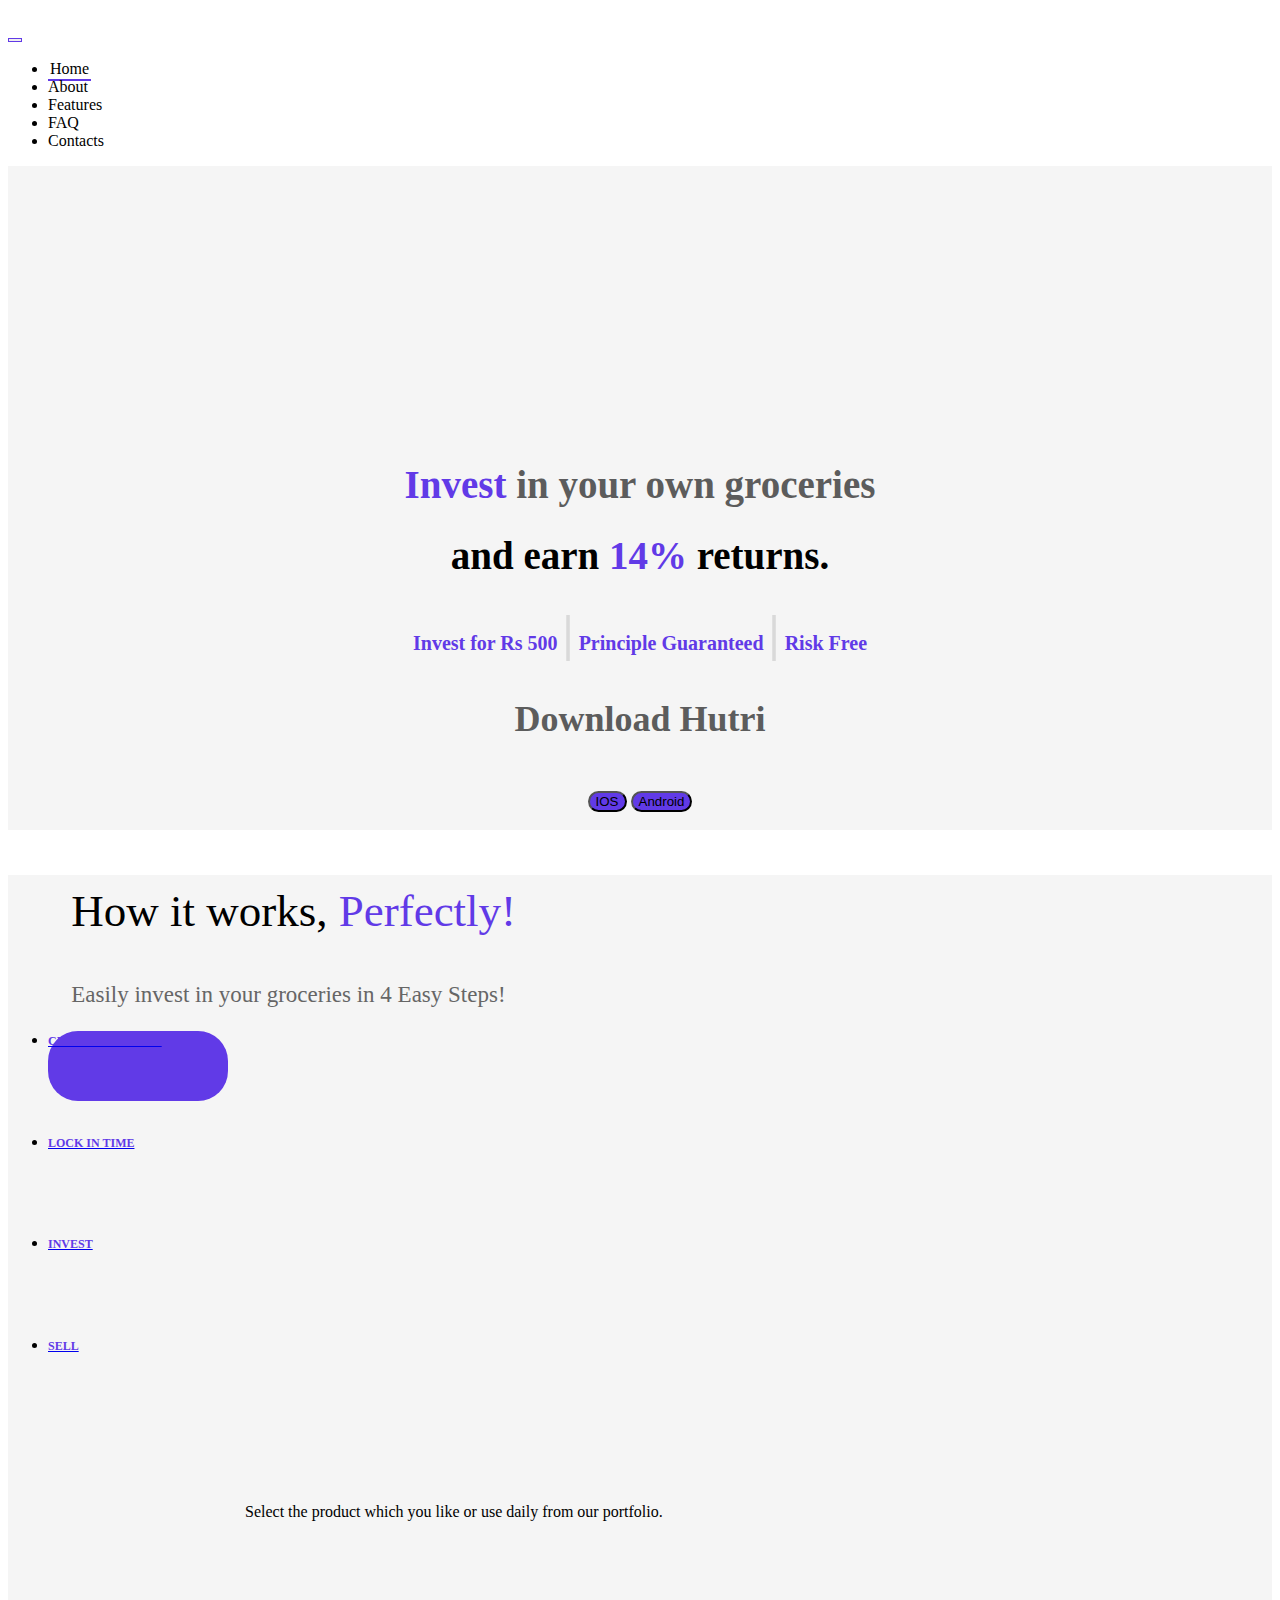
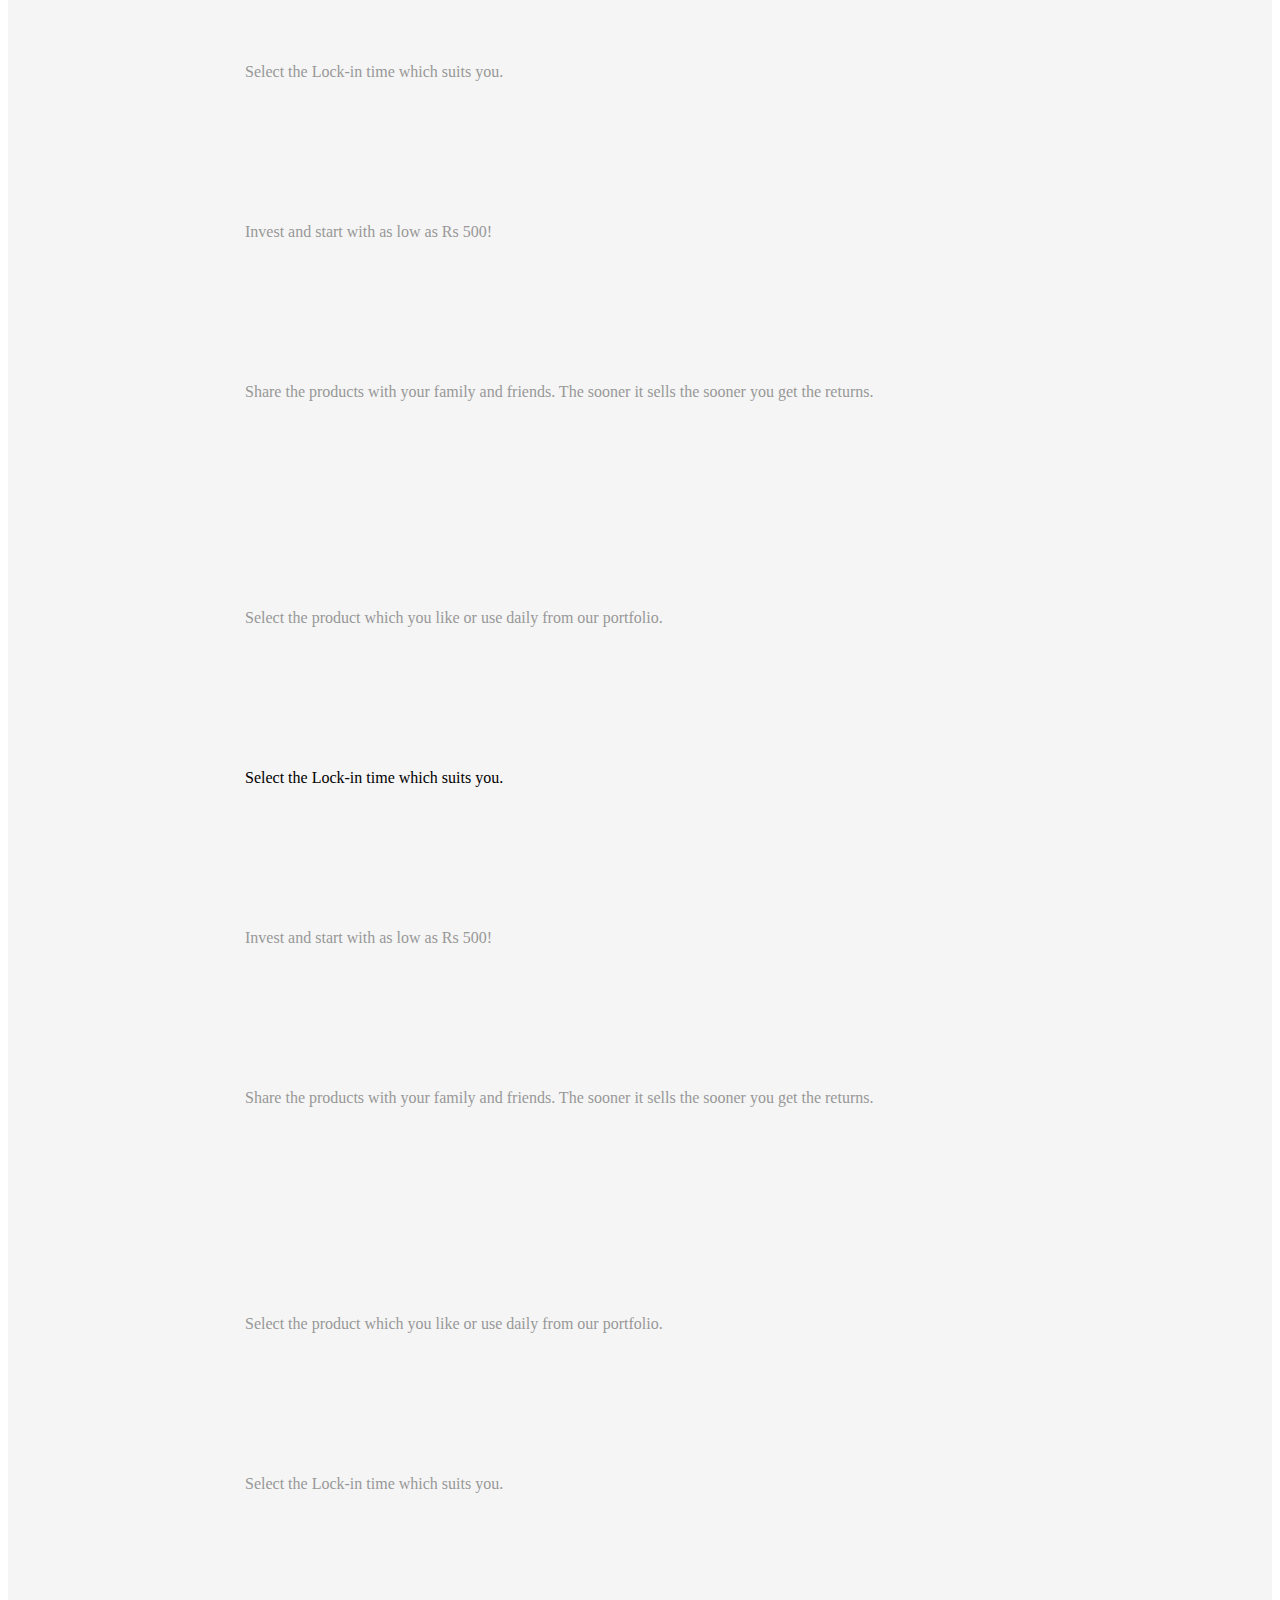
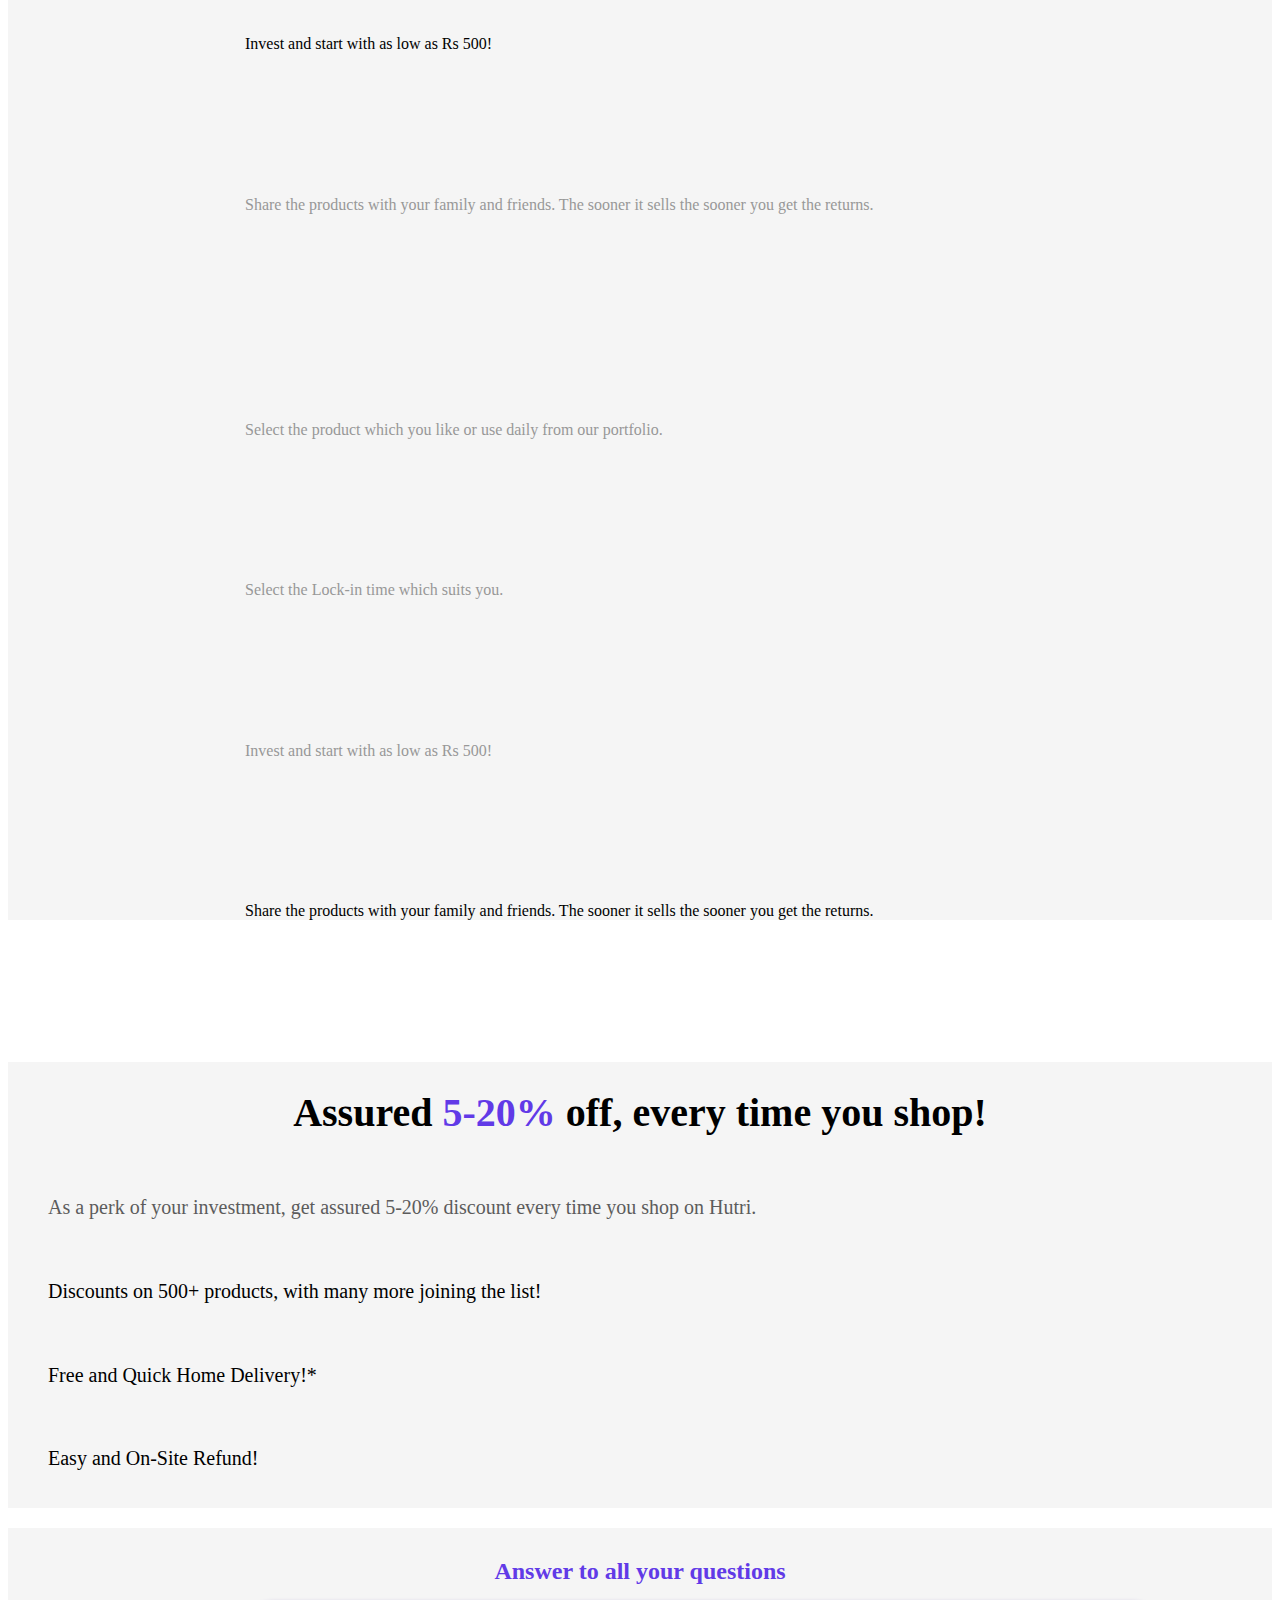
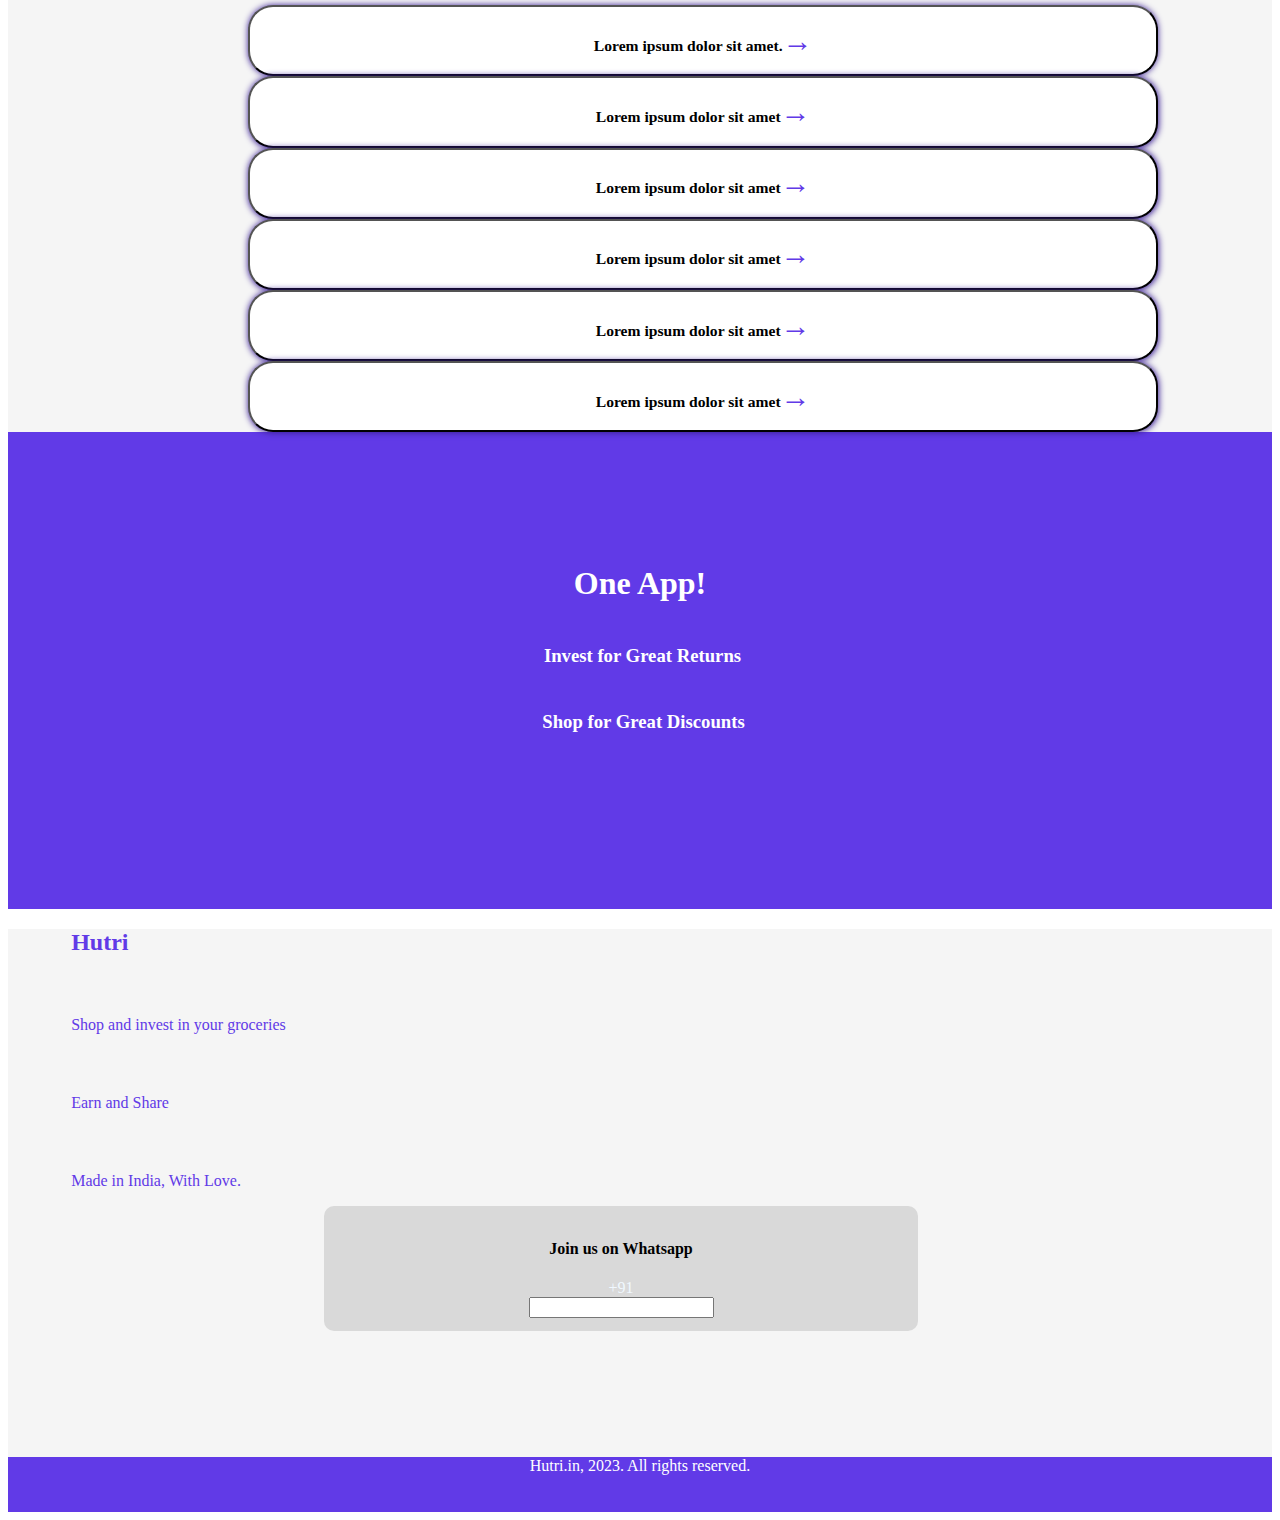
==== commit b885c10c: "Font size update" ====
--- a/index.html
+++ b/index.html
@@ -313,7 +313,7 @@
                         <li class="active" >
                             <a href="#first" data-toggle="tab">
                                 <div class="tab-info f-line"  style="">
-                                    <div class="tab-title" style="font-size: 14px;">Choose Product</div>
+                                    <div class="tab-title" style="font-size: 12px;">Choose Product</div>
                                 </div>
                                 <!--<div class="tab-icon"><span class="icon icon-multimedia-20"></span></div>-->
                             </a>
@@ -321,7 +321,7 @@
                         <li>
                             <a href="#second" data-toggle="tab">
                                 <div class="tab-info f-line" style="">
-                                    <div class="tab-title" style="font-size: 14px;">Lock in Time</div>
+                                    <div class="tab-title" style="font-size: 12px;">Lock in Time</div>
                                     <!-- <div class="tab-desc">Sit amet, consectetur adipiscing elit<br />hac divisione rem ipsam prorsus</div> -->
                                 </div>
                                 <!--<div class="tab-icon"><span class="icon icon-seo-icons-27"></span></div>-->
@@ -330,7 +330,7 @@
                         <li>
                           <a href="#third" data-toggle="tab">
                               <div class="tab-info f-line"style="">
-                                  <div class="tab-title" style="font-size: 14px;">Invest</div>
+                                  <div class="tab-title" style="font-size: 12px;">Invest</div>
                                   <!-- <div class="tab-desc">Sit amet, consectetur adipiscing elit<br />hac divisione rem ipsam prorsus</div> -->
                               </div>
                               <!--<div class="tab-icon"><span class="icon icon-seo-icons-27"></span></div>-->
@@ -339,7 +339,7 @@
                         <li >
                             <a href="#forth" data-toggle="tab">
                                 <div class="tab-info f-line" style=" ">
-                                    <div class="tab-title" style="font-size: 14px;">Sell</div>
+                                    <div class="tab-title" style="font-size: 12px;">Sell</div>
                                     <!-- <div class="tab-desc">Sit amet, consectetur adipis cing elit<br />hac divisione rem ipsam prorsus</div> -->
                                 </div>
                                 <!-- <div class="tab-icon"><span class="icon icon-seo-icons-28"></span></div>-->
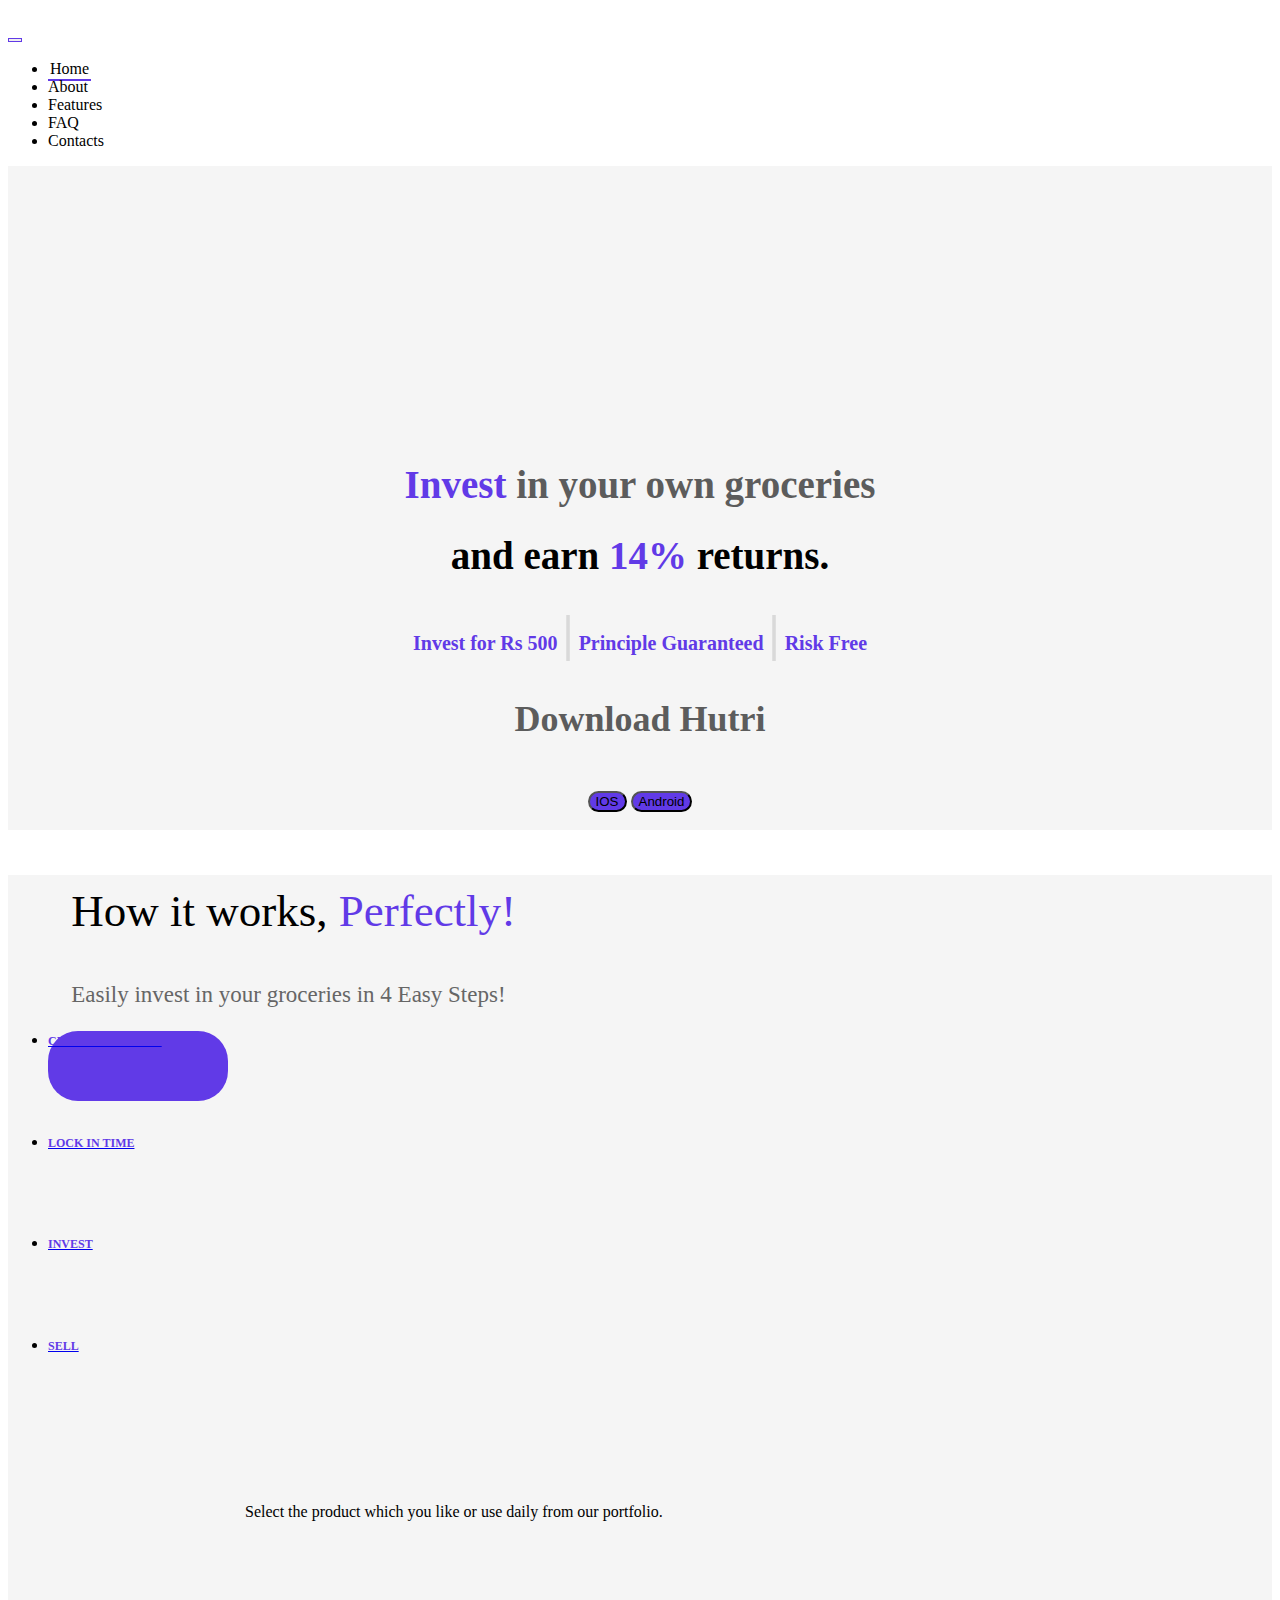
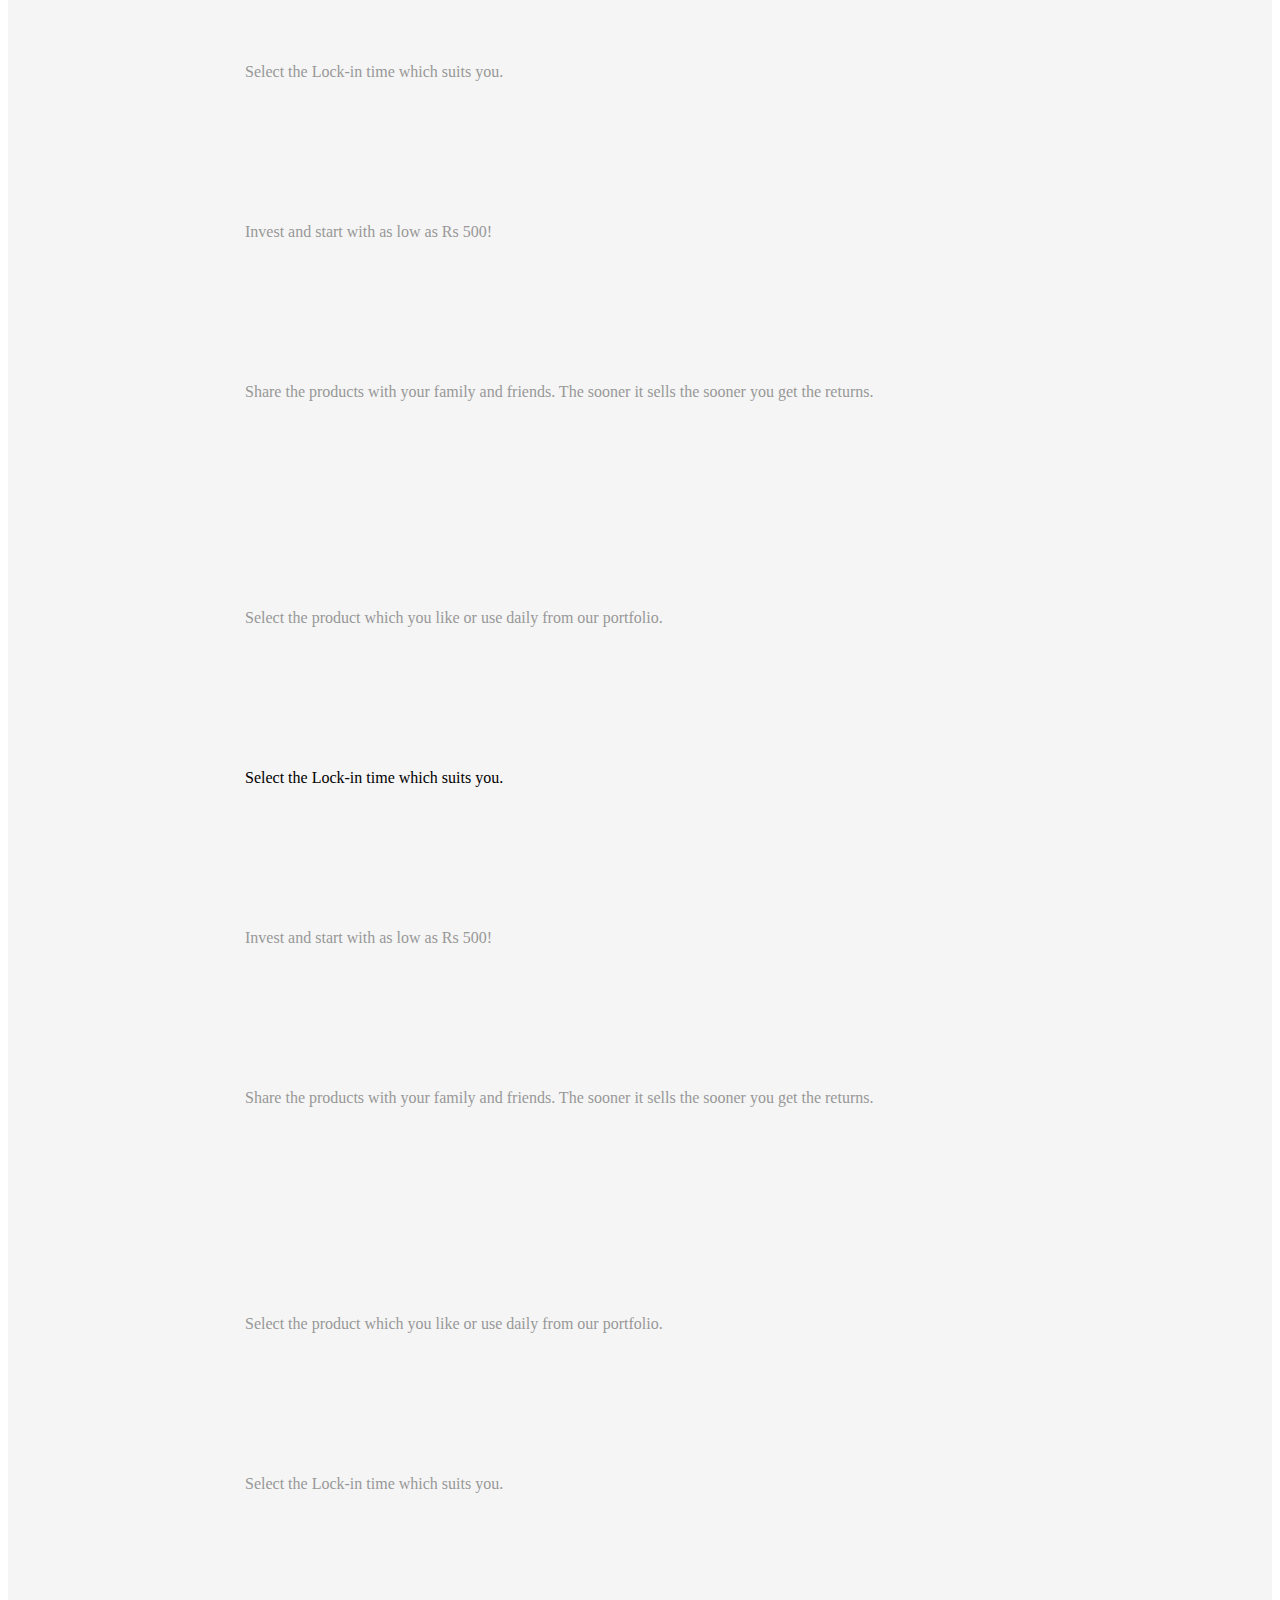
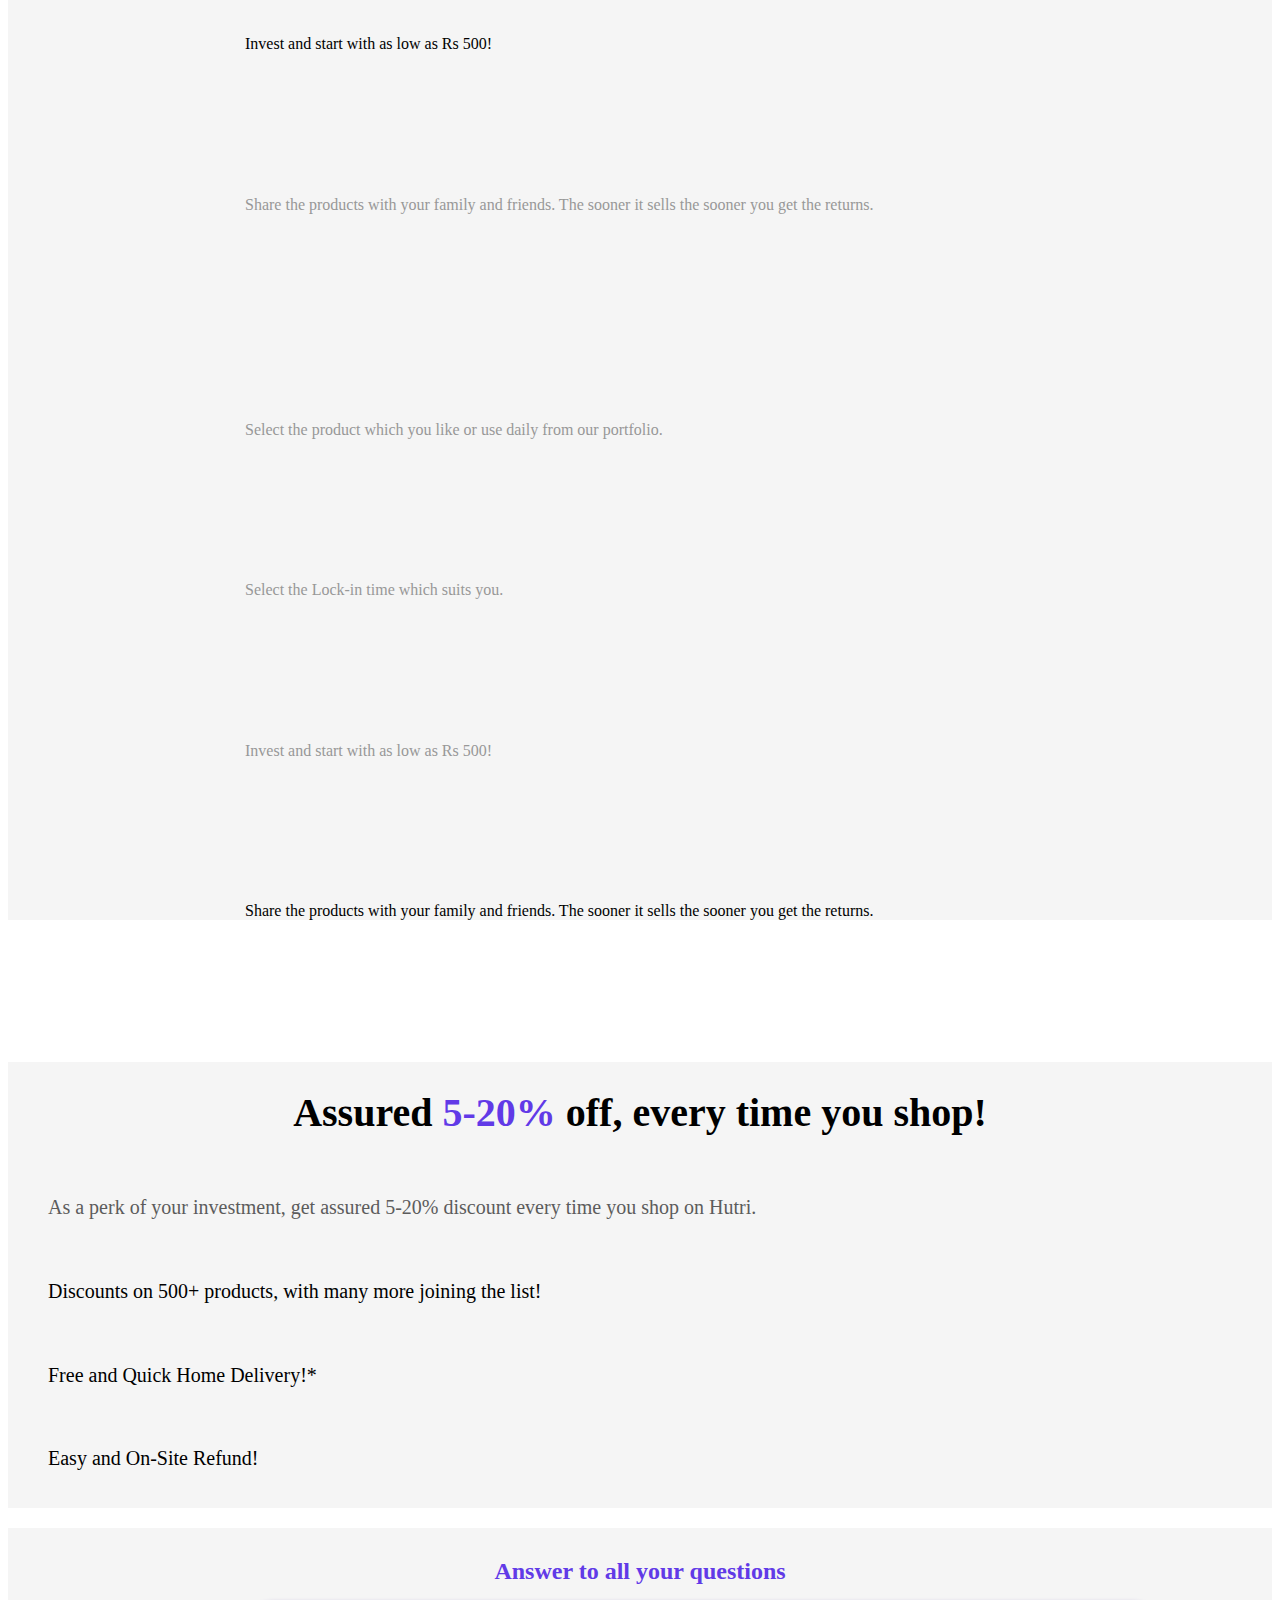
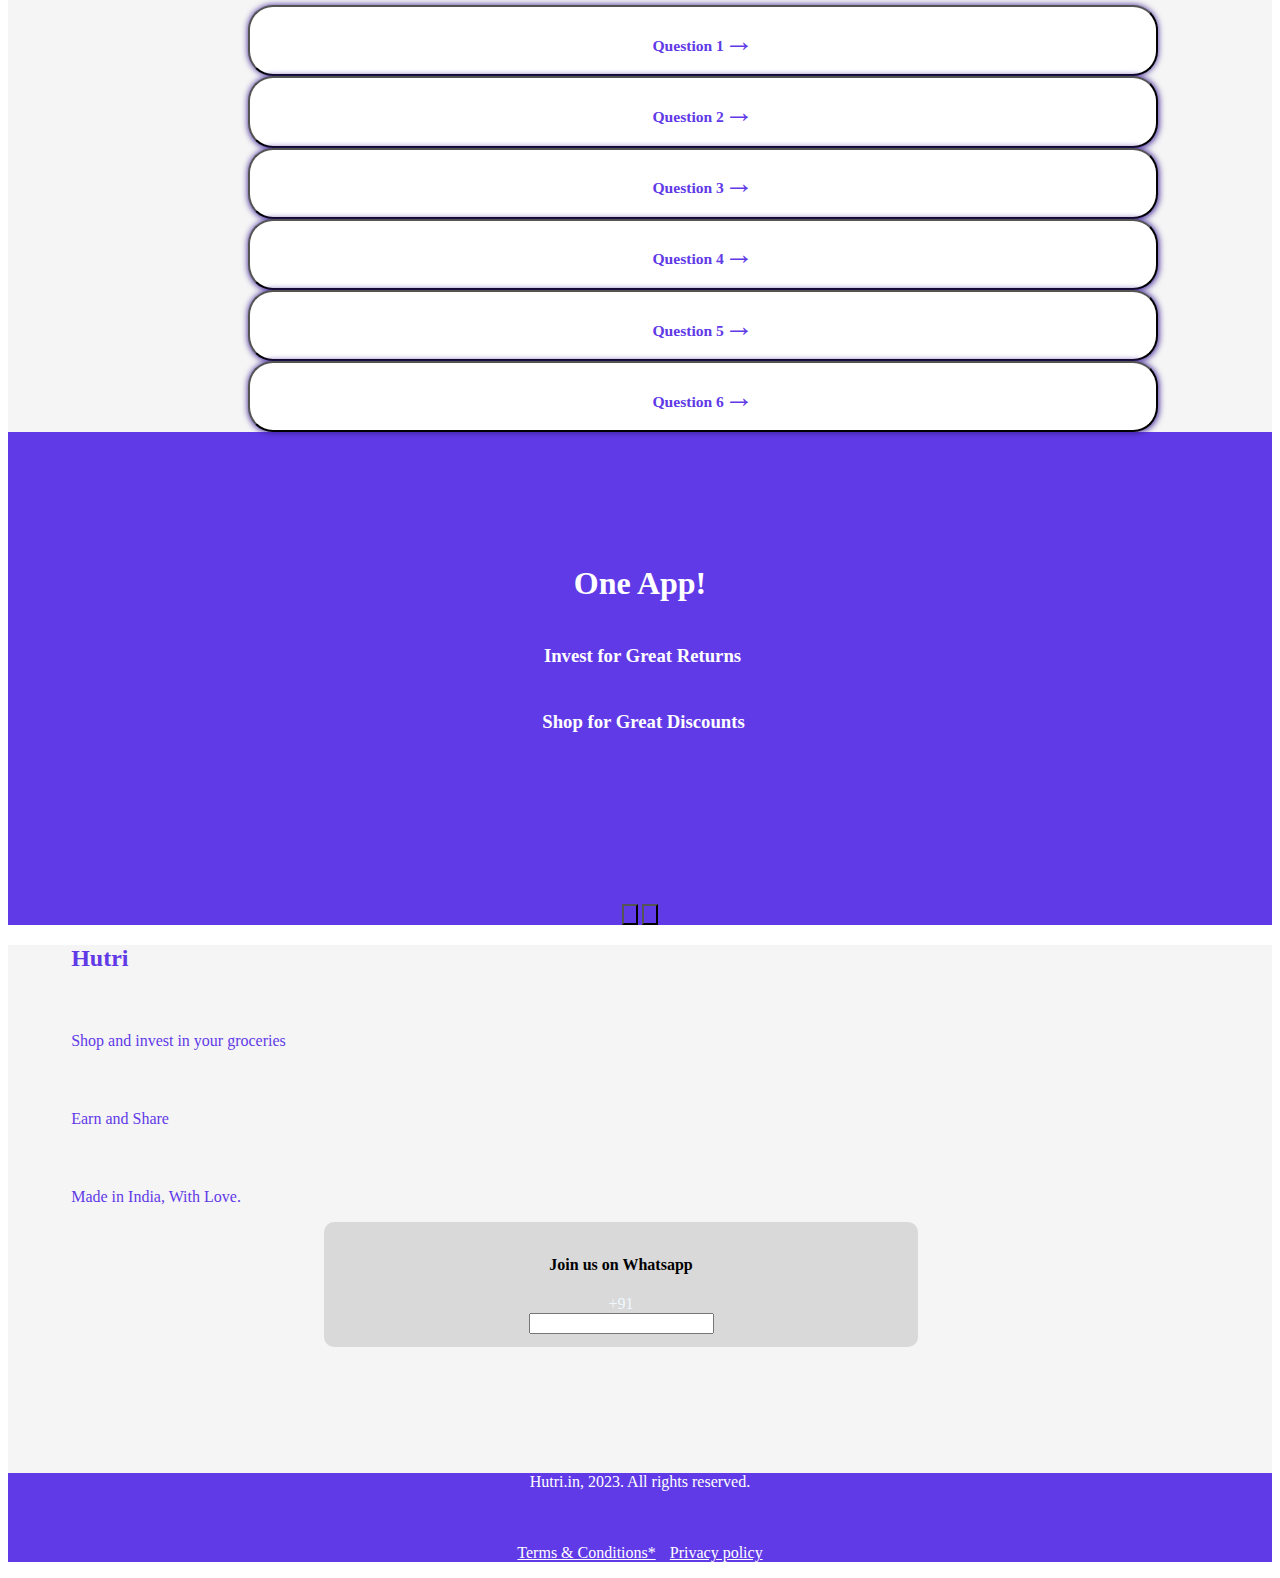
==== commit c4f366db: "style changes" ====
--- a/index.html
+++ b/index.html
@@ -77,13 +77,14 @@
                 right: -51%;
                 transform-style: preserve-3d;
                 transform: perspective(33px) rotateZ(24deg);
-                animation: scrolling 30s infinite cubic-bezier(1,1,1,1);
+                animation: scrolling 50s infinite cubic-bezier(1,1,1,1);
                 /* z-index: 1; */
             }
             }
             @media (max-width: 766px){
                 .show_content{
-                    font-size: 14px;margin-top: 5%;
+                    font-size: 14px;margin-top: 3%;
+                    padding-right: 3px;
                     text-align: center!important;
                     
                 }
@@ -119,13 +120,13 @@
                 }
                 #infi{
                 width: 100%;
-                height: 100px;
+                height: 120px;
                 transform-origin: bottom!important;
                 position: relative;
                 /* right: -51%; */
                 transform-style: preserve-3d;
                 /* transform: perspective(33px) rotateZ(24deg); */
-                animation: scrolling 30s infinite cubic-bezier(1,1,1,1);
+                animation: scrolling 50s infinite cubic-bezier(1,1,1,1);
                 z-index: 1;
                 }
             }
@@ -228,7 +229,7 @@
                         <li><a href="#hero" style="font-family:ubuntu-light;color: black;text-decoration: none;">About</a></li>
                         <li><a href="#features" style="text-decoration: none;font-family:ubuntu-light;color: black; ">Features</a></li>
 						<!-- <li><a href="#product" style="color: #1b1c1d;text-decoration: none;font-family:Arial, Helvetica, sans-serif ; ">Prices</a></li> -->
-                        <li><a href="faq.html" style="text-decoration: none;font-family:ubuntu-light;color: black; ">FAQ</a></li>
+                        <li><a href="#faq" style="text-decoration: none;font-family:ubuntu-light;color: black; ">FAQ</a></li>
                         <!-- <li><a href="#team" style="color: #1b1c1d;text-decoration: none;">Team</a></li> -->
                         <li><a href="#footer" style="text-decoration: none;font-family:ubuntu-light;color: black; ">Contacts</a></li>
                     </ul>  
@@ -351,7 +352,7 @@
                         <div class="tab-pane in active" id="first">
                             <div class="ui stackable mobile reversed two column grid">
                                 <div class="seven wide column">
-                                    <img class="f-img" src="assets/image/feature1.png" alt="" style="width: 78%;">
+                                    <img class="f-img" src="assets/image/feature1.png" alt="" style="width: 73%;">
                                 </div>
                                 <div class="nine wide column">
                                     <p class="f-spec" style="margin-top: 5%; font-family: ubuntu-bold;">Select the product which you like or use daily from our portfolio.</p>
@@ -365,7 +366,7 @@
                         <div class="tab-pane" id="second">
                             <div class="ui stackable mobile reversed two column grid">
                                 <div class="seven wide column">
-                                    <img class="f-img" src="assets/image/feature2.png" alt="" style="width: 78%;">
+                                    <img class="f-img" src="assets/image/feature2.png" alt="" style="width: 73%;">
                                 </div>
                                 <div class="nine wide column">
                                     <p class="f-spec disable" style="margin-top: 5%; color: #989898;font-family: ubuntu-bold;">Select the product which you like or use daily from our portfolio.</p>
@@ -379,7 +380,7 @@
                         <div class="tab-pane" id="third">
                             <div class="ui stackable mobile reversed two column grid">
                                 <div class="seven wide column">
-                                    <img class="f-img" src="assets/image/feature3.png" alt="" style="width: 78%;">
+                                    <img class="f-img" src="assets/image/feature3.png" alt="" style="width: 73%;">
                                 </div>
                                 <div class="nine wide column">
                                     <p class="f-spec disable"  style="margin-top: 5%; color: #989898;font-family: ubuntu-bold;">Select the product which you like or use daily from our portfolio.</p>
@@ -439,12 +440,12 @@
     <section id="faq" style=" text-align: center;position: relative;z-index: 1;background-color:whitesmoke ;">
         <h2 style="padding-top: 30px;font-family: ubuntu-bold;color: #613ae7;">Answer to all your questions</h2>
         <div class="ui stackable three column grid" style="margin-top: 20px!important; width: 90%;padding-left: 10%;">
-            <div class="column"><button type="button" class="ui huge primary button" style="background-color:#ffffff; color: #000000;box-shadow: 0px 0px 6px 0px #3c2096;font-family: ubuntu-regular; border-radius: 25px; width: 80%;"><h3>Lorem ipsum dolor sit amet.<span style="color:#613ae7; font-size: 30px;font-weight: 900;">&#8594</i> </h3></button></div>
-            <div class="column"><button type="button" class="ui huge primary button" style="background-color:#ffffff; color: #000000;box-shadow: 0.5px 0.5px 6px 0px #3c2096;font-family: ubuntu-regular;border-radius: 25px; width: 80%;"><h3>Lorem ipsum dolor sit amet<span style="color: #613ae7; font-size: 30px;font-weight: 900;">&#8594</i></h3></button></div>
-            <div class="column"><button type="button" class="ui huge primary button" style="background-color:#ffffff; color: #000000;box-shadow: 0.5px 0.5px 6px 0px #3c2096;font-family: ubuntu-regular;border-radius: 25px; width: 80%;"><h3>Lorem ipsum dolor sit amet<span style="color: #613ae7; font-size: 30px;font-weight: 900;">&#8594</i></h3></button></div>
-            <div class="column"><button type="button" class="ui huge primary button" style="background-color:#ffffff; color: #000000;box-shadow: 0.5px 0.5px 6px 0px #3c2096;font-family: ubuntu-regular;border-radius: 25px; width: 80%;"><h3>Lorem ipsum dolor sit amet<span style="color: #613ae7; font-size: 30px;font-weight: 900;">&#8594</i></h3></button></div>
-            <div class="column"><button type="button" class="ui huge primary button" style="background-color:#ffffff; color: #000000;box-shadow: 0.5px 0.5px 6px 0px #3c2096;font-family: ubuntu-regular;border-radius: 25px; width: 80%;"><h3>Lorem ipsum dolor sit amet<span style="color: #613ae7; font-size: 30px;font-weight: 900;">&#8594</i></h3></button></div>
-            <div class="column"><button type="button" class="ui huge primary button" style="background-color:#ffffff; color: #000000;box-shadow: 0.5px 0.5px 6px 0px #3c2096;font-family: ubuntu-regular;border-radius: 25px; width: 80%;"><h3>Lorem ipsum dolor sit amet<span style="color: #613ae7; font-size: 30px;font-weight: 900;">&#8594</i></h3></button></div>
+            <div class="column"><button type="button" class="ui huge primary button" style="background-color:#ffffff; color: #000000;box-shadow: 0px 0px 6px 0px #3c2096;font-family: ubuntu-regular; border-radius: 25px; width: 80%;"><a href="faq.html" style="text-decoration: none; color: #613ae7;"><h3>Question 1<span style="color:#613ae7; font-size: 30px;font-weight: 900;">&#8594</i> </h3></a></button></div>
+            <div class="column"><button type="button" class="ui huge primary button" style="background-color:#ffffff; color: #000000;box-shadow: 0.5px 0.5px 6px 0px #3c2096;font-family: ubuntu-regular;border-radius: 25px; width: 80%;"><a href="faq.html" style="text-decoration: none; color: #613ae7;"><h3>Question 2<span style="color: #613ae7; font-size: 30px;font-weight: 900;">&#8594</i></h3></a></button></div>
+            <div class="column"><button type="button" class="ui huge primary button" style="background-color:#ffffff; color: #000000;box-shadow: 0.5px 0.5px 6px 0px #3c2096;font-family: ubuntu-regular;border-radius: 25px; width: 80%;"><a href="faq.html" style="text-decoration: none; color: #613ae7;"><h3>Question 3<span style="color: #613ae7; font-size: 30px;font-weight: 900;">&#8594</i></h3></a></button></div>
+            <div class="column"><button type="button" class="ui huge primary button" style="background-color:#ffffff; color: #000000;box-shadow: 0.5px 0.5px 6px 0px #3c2096;font-family: ubuntu-regular;border-radius: 25px; width: 80%;"><a href="faq.html" style="text-decoration: none; color: #613ae7;"><h3>Question 4<span style="color: #613ae7; font-size: 30px;font-weight: 900;">&#8594</i></h3></a></button></div>
+            <div class="column"><button type="button" class="ui huge primary button" style="background-color:#ffffff; color: #000000;box-shadow: 0.5px 0.5px 6px 0px #3c2096;font-family: ubuntu-regular;border-radius: 25px; width: 80%;"><a href="faq.html"style="text-decoration: none; color: #613ae7;"><h3>Question 5<span style="color: #613ae7; font-size: 30px;font-weight: 900;">&#8594</i></h3></a></button></div>
+            <div class="column"><button type="button" class="ui huge primary button" style="background-color:#ffffff; color: #000000;box-shadow: 0.5px 0.5px 6px 0px #3c2096;font-family: ubuntu-regular;border-radius: 25px; width: 80%;"><a href="faq.html" style="text-decoration: none; color: #613ae7;"><h3>Question 6<span style="color: #613ae7; font-size: 30px;font-weight: 900;">&#8594</i></h3></a></button></div>
             
         </div>
           <!-- <div class="ui stackable two column grid" style="margin-top: 20px!important;width: 50%;margin-left: 25%;">
@@ -462,9 +463,8 @@
                 <h1 style="color: #ffffff;font-family: ubuntu-bold ;">One App!</h3>
                 <h3 style="color: #ffffff;font-family: ubuntu-bold ;margin-top: 3%;"><i class="fa fa-arrow-trend-up" aria-hidden="true" style="margin-right: 5px;font-size: 25px;"></i> Invest for Great Returns</p>
                 <h3 style="color: #ffffff;font-family: ubuntu-bold ;margin-top: 3%;"><i class="fa fa-shopping-cart" aria-hidden="true" style="margin-right: 7px;font-size: 25px;"></i>Shop for Great Discounts</p>
-                    <a href="#" class="item" style=""><img src="assets/image/playstore.jpg" style="max-width: 150px;margin-top: 12%;" alt=""></a>
-                    <a href="#" class="item" style=""><img src="assets/image/AppStore.png" style="max-width: 150px;margin-top: 12%;"
-                     alt=""></a>
+                    <button style="max-width: 150px;margin-top: 12%; background-color: #ffffff00;" class="ui huge button"><a href="#" class="item" style=""><img src="assets/image/playstore.jpg" style="max-width: 150px" alt=""></a></button>
+                    <button style="max-width: 150px;margin-top: 12%; background-color: #ffffff00;" class="ui huge button disabled"><a href="#" class="item" style="max-width: 150px;"><img src="assets/image/AppStore.png" alt="" style="max-width: 150px"></a></button>
                 </div>
             </div>
           </div>
@@ -492,14 +492,16 @@
         </div>
         <div style="background-color:#613ae7;margin-top: 5%;">
             <div class="ui stackable mobile reversed two column grid">
-                <div class="eight wide column" style="text-align: center;color: rgb(255, 255, 255);">Hutri.in, 2023. All rights reserved.</div>
+                <div class="eight wide column" style="text-align: center;color: rgb(255, 255, 255);margin-top: 5px;">Hutri.in, 2023. All rights reserved.</div>
                 <div class="eight wide column" style="text-align: center;">
                     <span style="margin-left: 15px;"><i class="fa fa-phone" style="font-size:32px;color: rgb(255, 255, 255);"></i></span>
-                    <span style="margin-left: 15px;"><i class="fa fa-facebook" style="font-size:32px;color: rgb(255, 255, 255);"></i></span>
-                    <span style="margin-left: 15px;"><i class="fa fa-instagram" style="font-size:32px;color: rgb(255, 255, 255);"></i></span>
-                    <span style="margin-left: 15px;"><i class="fa fa-twitter" style="font-size:32px;color: rgb(255, 255, 255);"></i></span>
+                    <!-- <span style="margin-left: 15px;"><i class="fa fa-facebook" style="font-size:32px;color: rgb(255, 255, 255);"></i></span> -->
+                    <!-- <span style="margin-left: 15px;"><i class="fa fa-instagram" style="font-size:32px;color: rgb(255, 255, 255);"></i></span> -->
+                    <!-- <span style="margin-left: 15px;"><i class="fa fa-twitter" style="font-size:32px;color: rgb(255, 255, 255);"></i></span> -->
                     <span style="margin-left: 15px;"><a href="https://wa.me/916370341225" target="_blank"><i class="fa fa-whatsapp" style="font-size:32px;color: rgb(255, 255, 255);"></i></a></span>
                     <span style="margin-left: 15px;"><i class="fa fa-telegram" style="font-size:32px;color: rgb(255, 255, 255);"></i></span>
+                    <p><span style="margin-right: 10px;"><a href="t&c.html" style="color: #ffffff;">Terms & Conditions*</a></span> <span><a href="privacy.html" style="color: #ffffff;">Privacy policy</a></span></p>
+
                 </div>
             </div>
         </div>
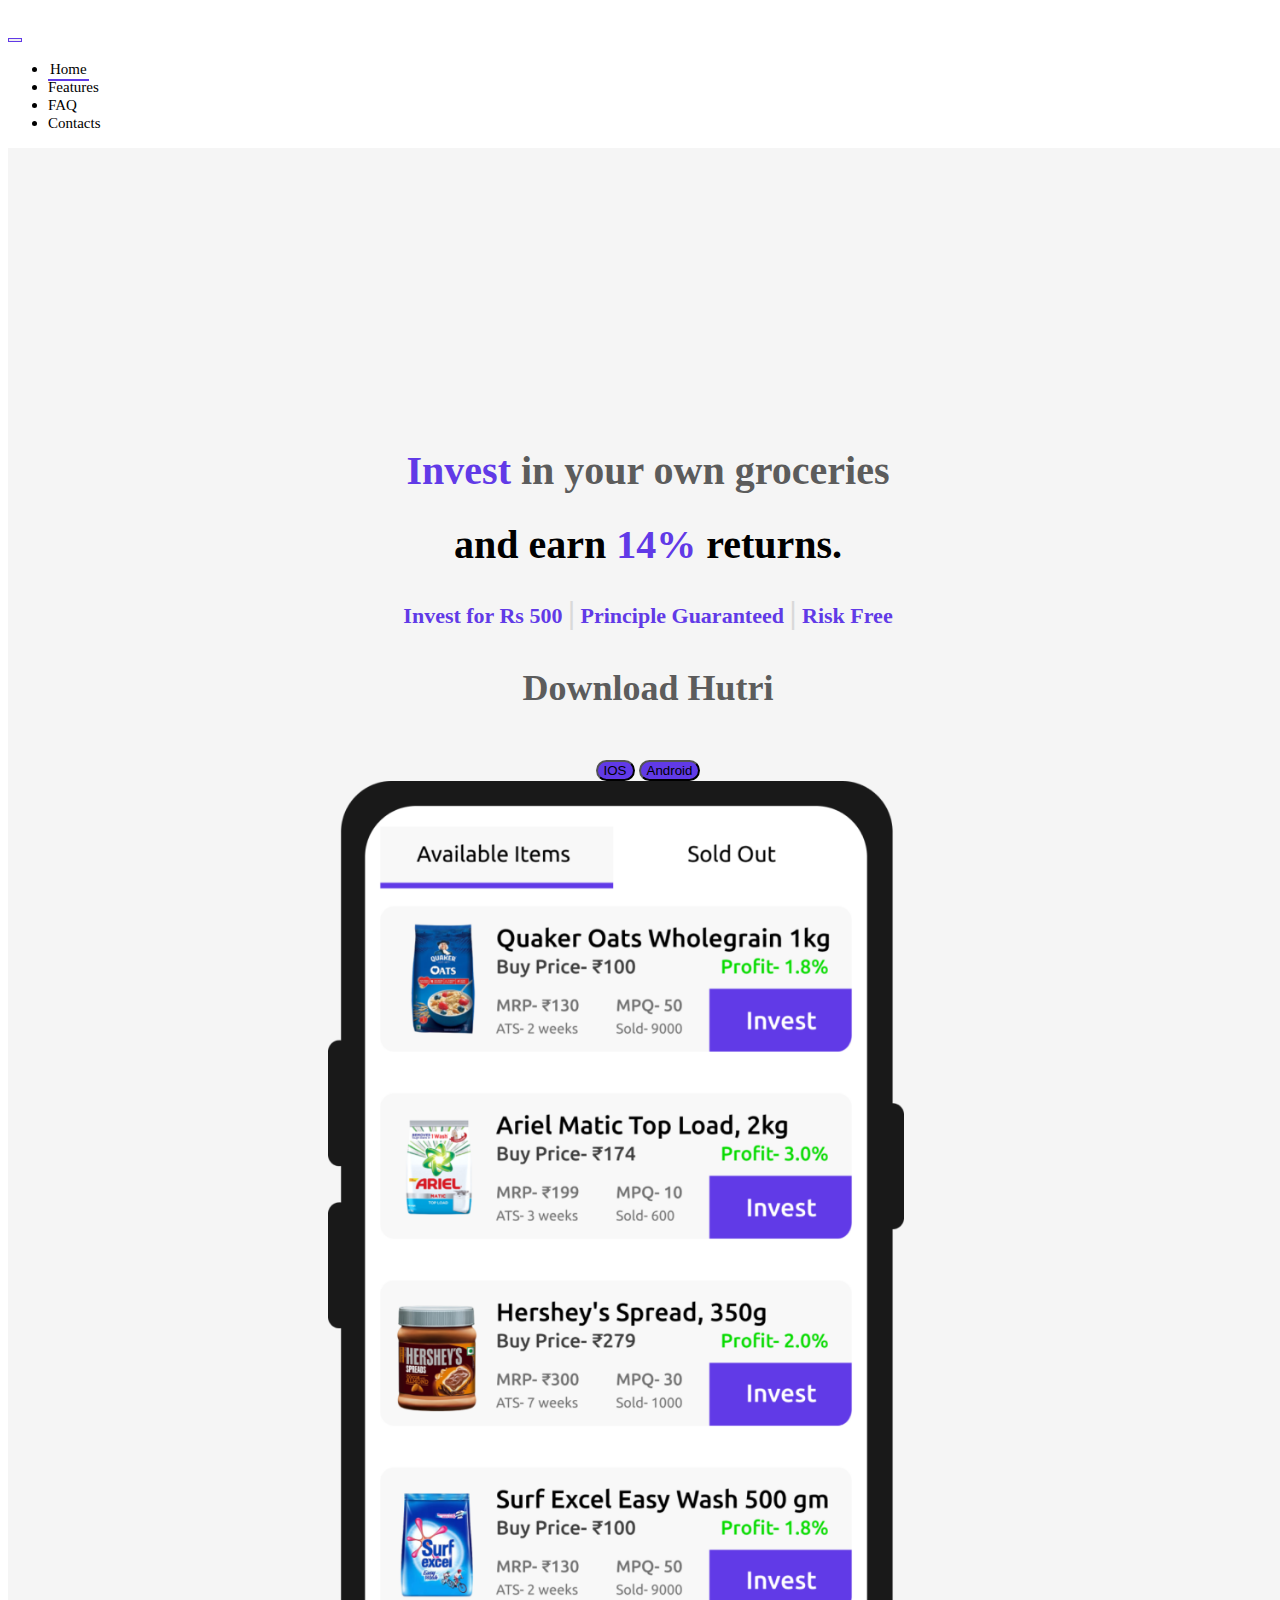
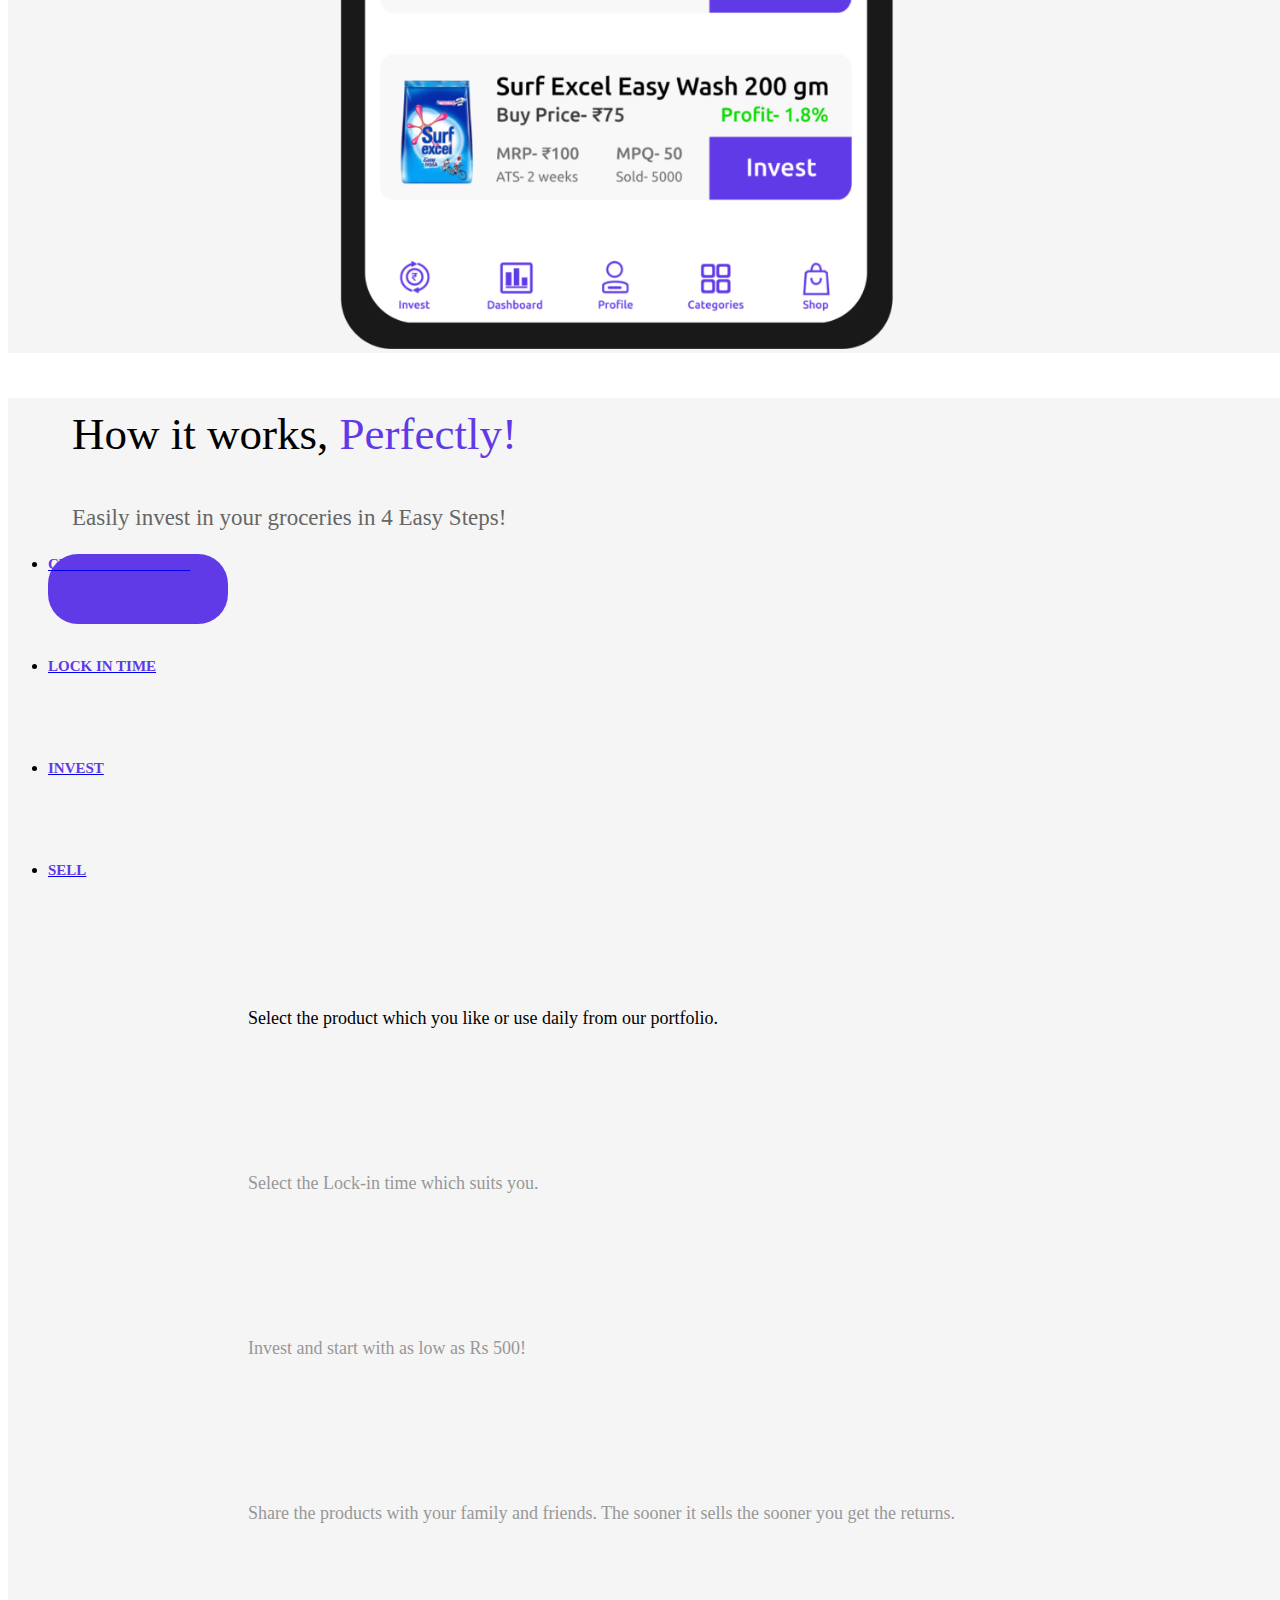
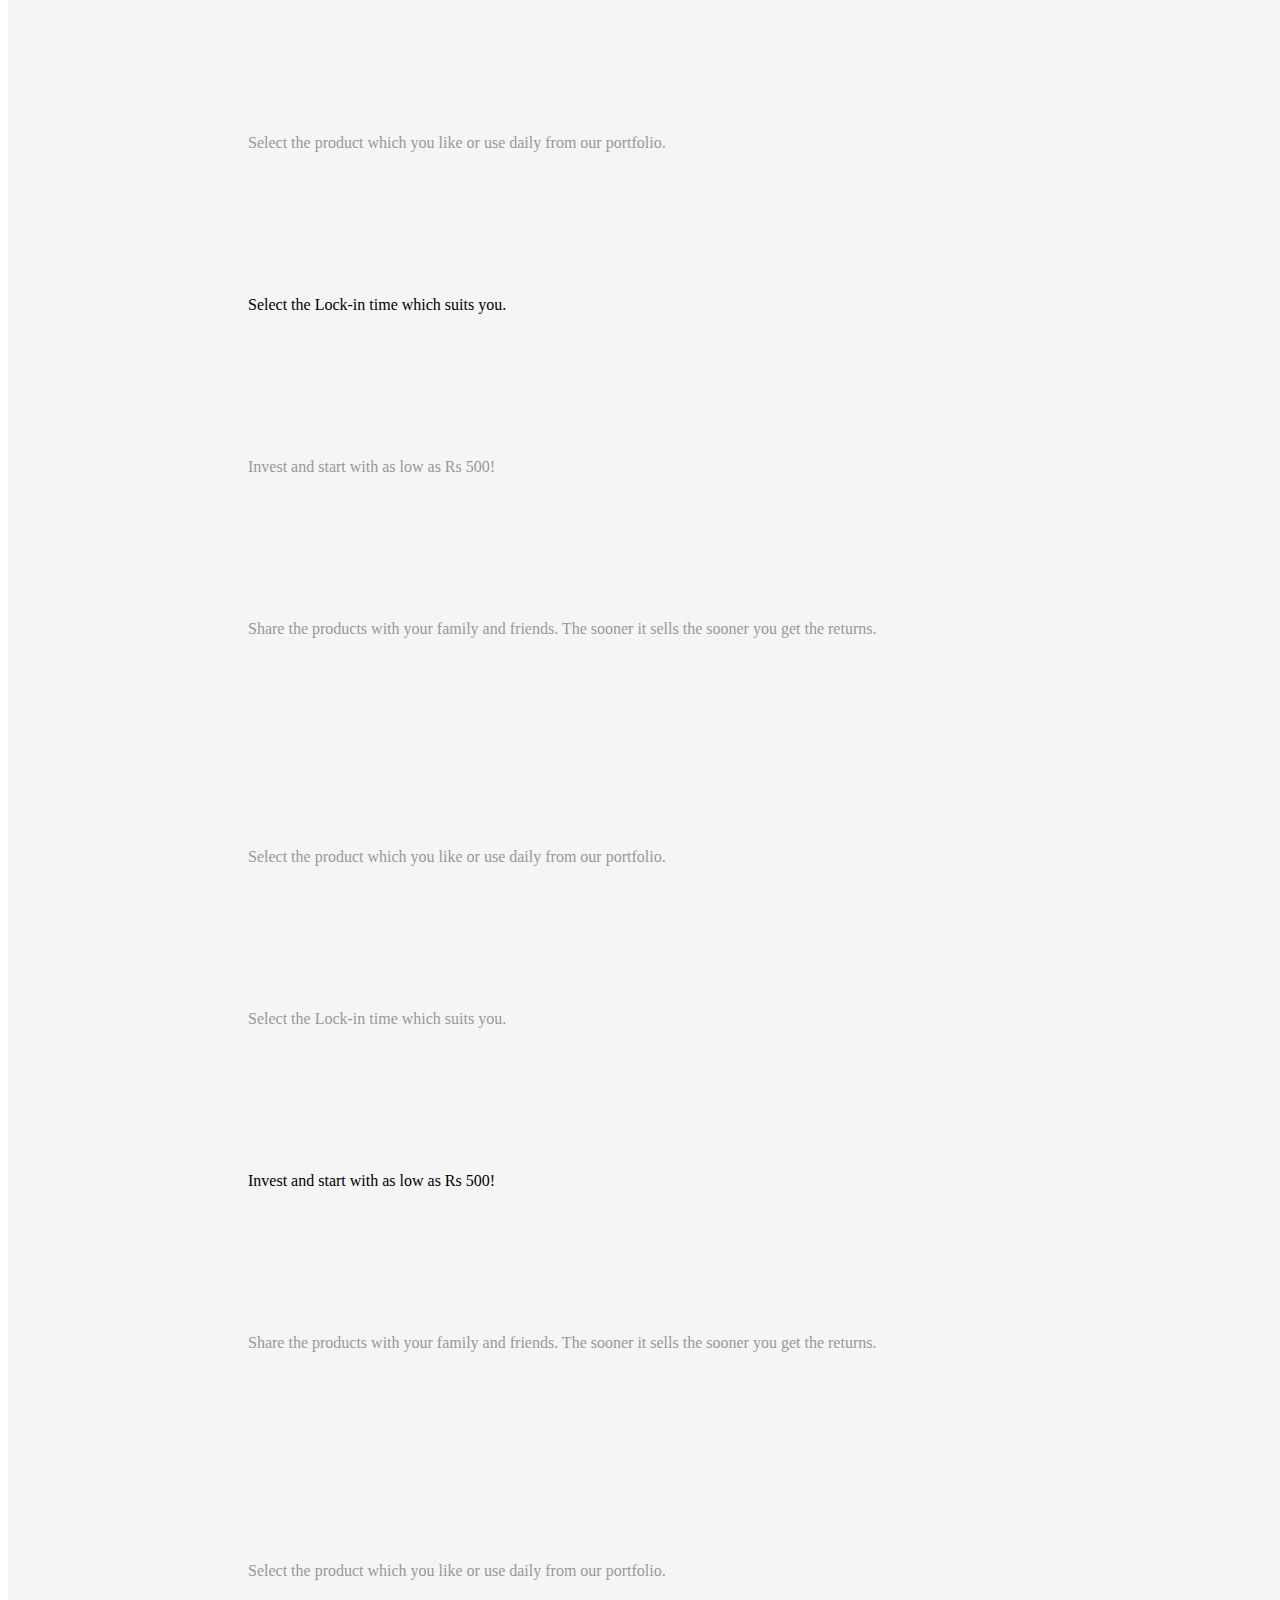
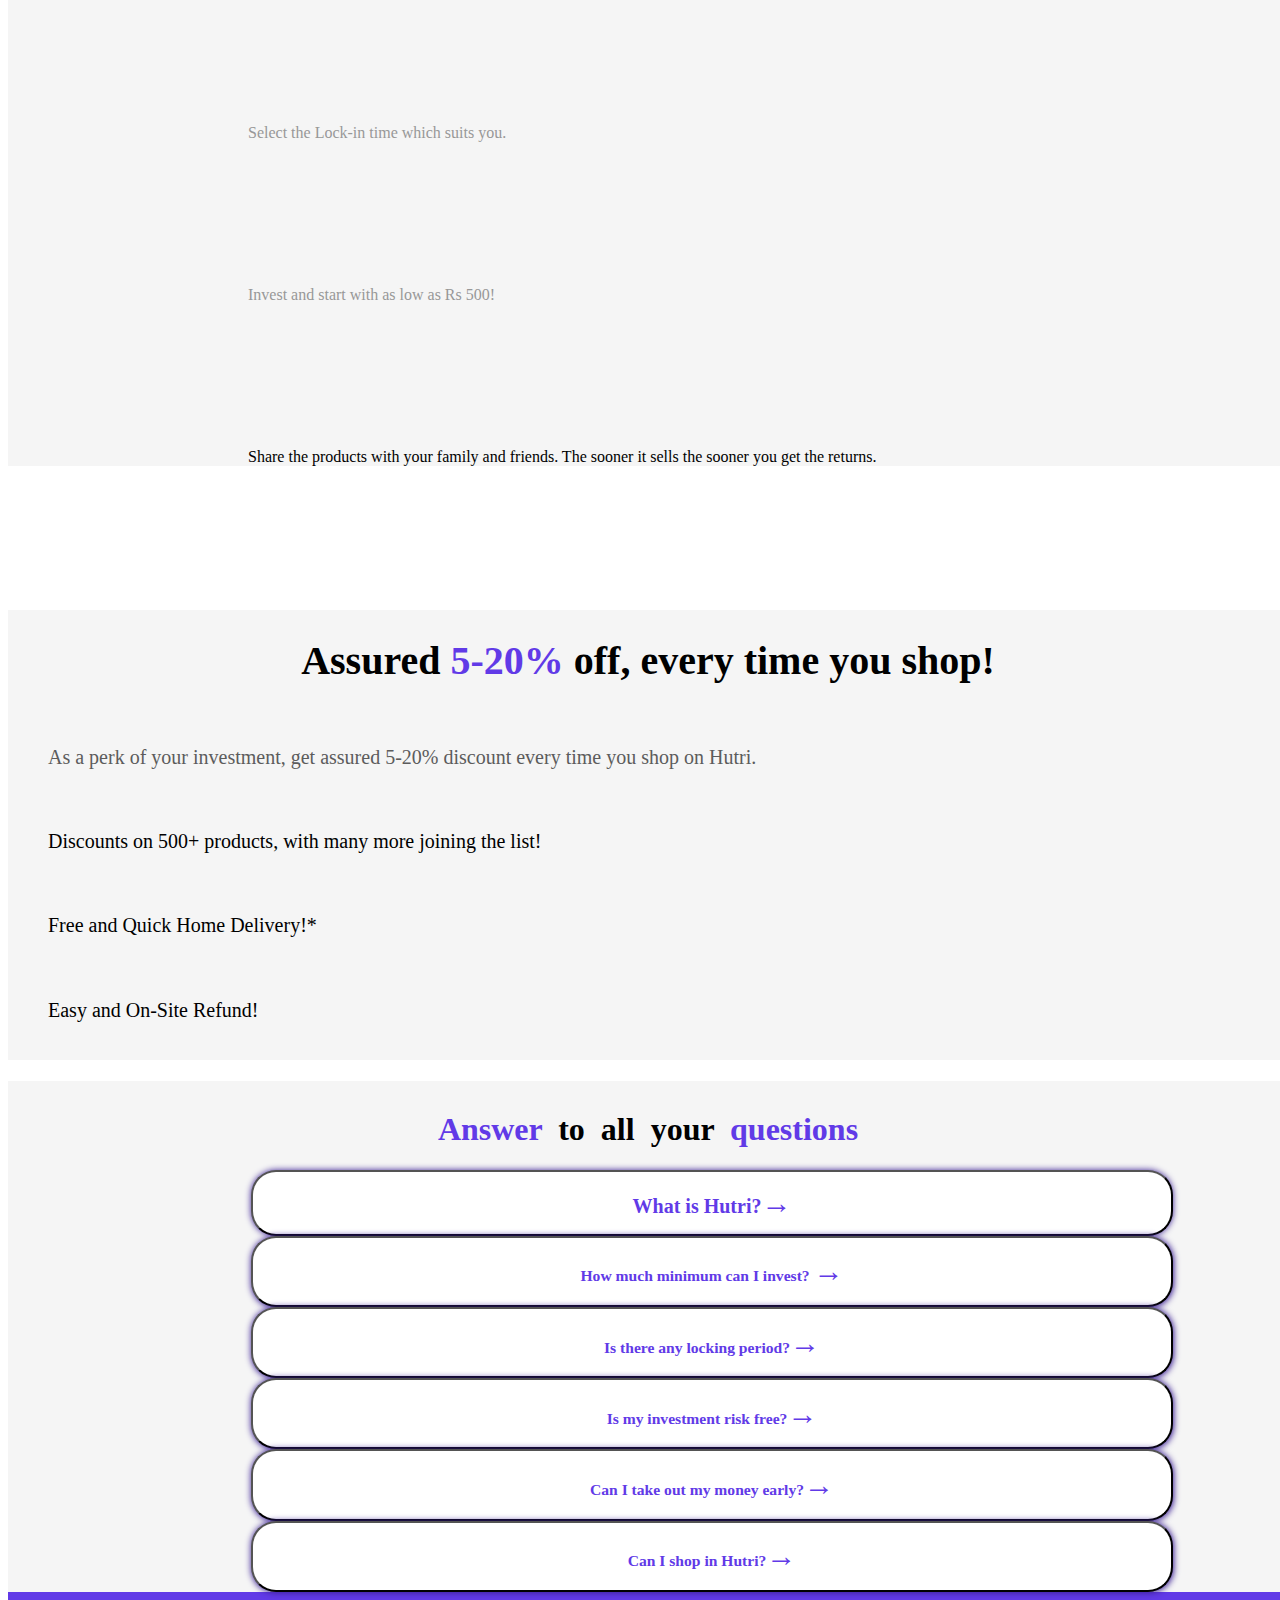
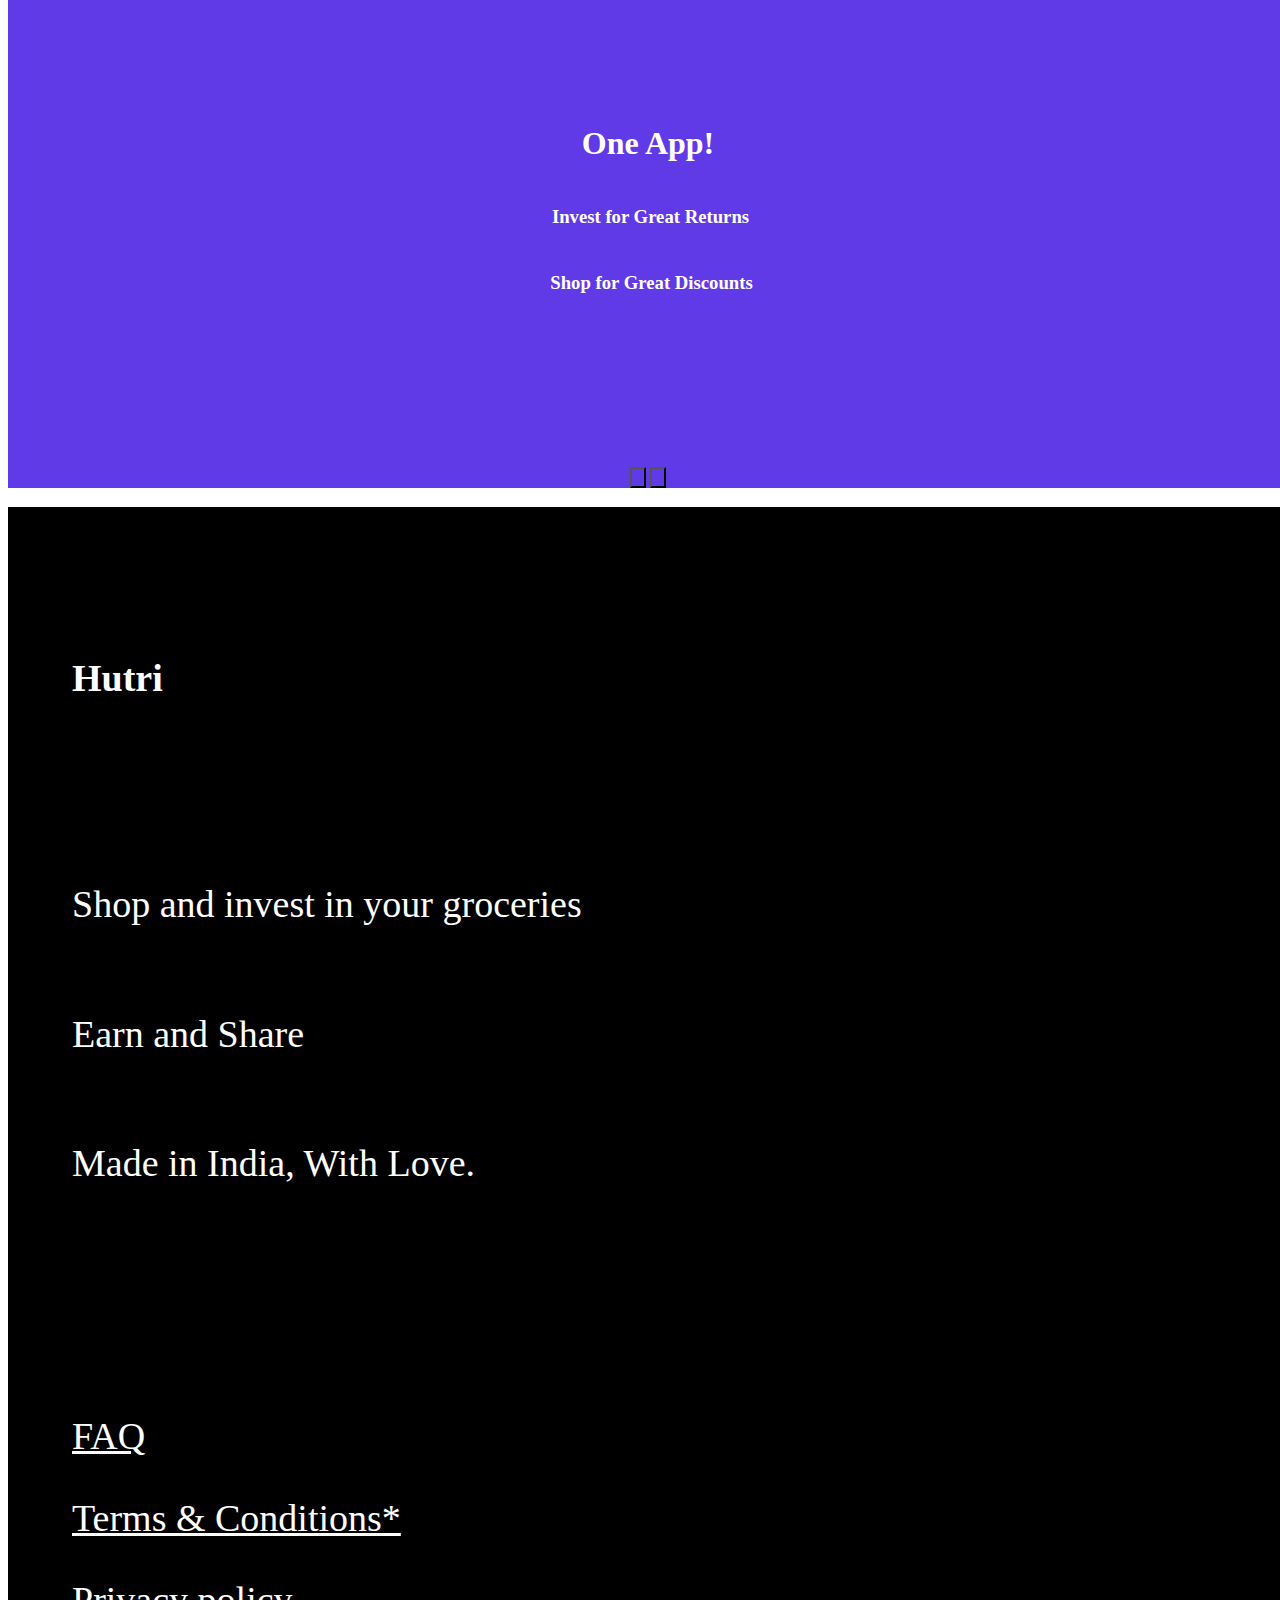
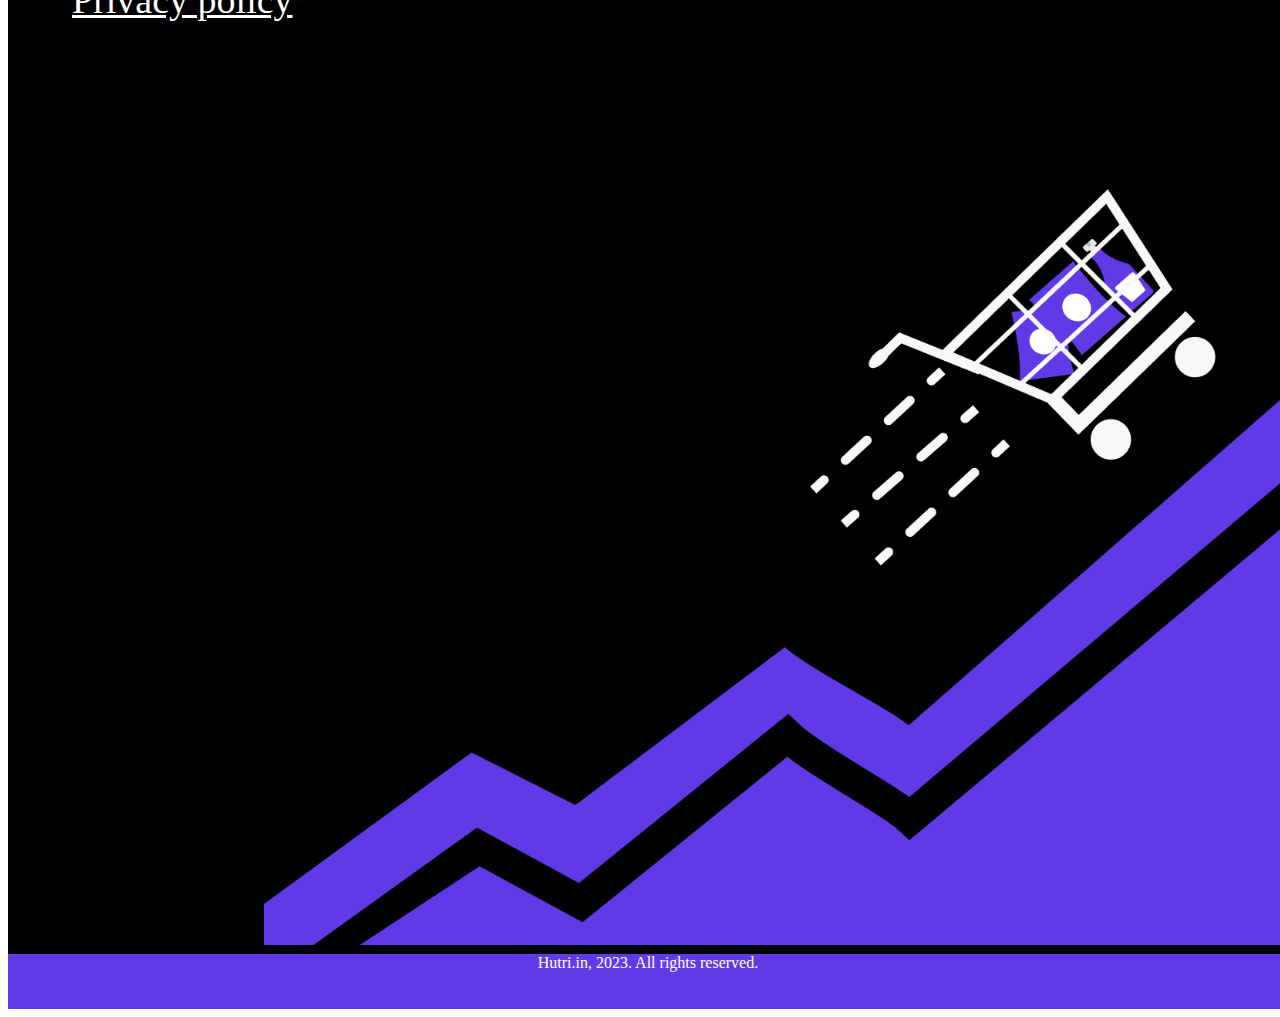
==== commit 0d7d6f96: "design change2" ====
--- a/index.html
+++ b/index.html
@@ -41,23 +41,44 @@
                     display: none;
                 }
                 .f-spec{
-                    font-size: 20px;
+                    font-size: 20px!important;
                 }
             }
             @media (min-width: 766px){
+                
+                .faq-content{
+                    margin: 13px!important;
+                }
+                .feature-content{
+                    font-size: 15px!important;
+                }
                 .show_content{
                     font-size: 20px;margin-top: 8%;
                 }
                 #show{
-                    height: 100%;
+                    height: 90%;
                 }
                 #show-img{
                     width:700px;
                 }
 
-                #up-footer-content{
+                #up-footer-content1{
                     text-align: left;
-                    padding-left:  5%;
+                    padding-top: 5%!important;
+                    font-size: 38px;
+                    padding-left:  5%!important;
+                }
+                #up-footer-content2{
+                    text-align: left;
+                    padding-top: 12%!important;
+                    font-size: 38px;
+                    padding-left:  5%!important;
+                }
+                .up-footer-content1-a{
+                    margin-top: 7%;
+                }
+                .up-footer-content2-a{
+                    margin-top: 10%;
                 }
                 @keyframes scrolling{
                  0%{
@@ -65,13 +86,13 @@
                     top: 55%;
                  }
                  100%{
-                    right: -110%;
-                    top:-80%;
+                    right: -95%;
+                    top:-72%;
                  }
                 }
                 #infi{
                 overflow: hidden;
-                width: 700px!important;
+                width: 800px!important;
                 transform-origin: top right!important;
                 position: relative;
                 right: -51%;
@@ -82,6 +103,10 @@
             }
             }
             @media (max-width: 766px){
+                /* .special- */
+                #footer_img{
+                    width: 85%!important;
+                }
                 .show_content{
                     font-size: 14px;margin-top: 3%;
                     padding-right: 3px;
@@ -105,7 +130,7 @@
                     position: relative;
                     z-index: 1;
                 }
-                #up-footer-content{
+                #up-footer-content1{
                     text-align:center;
                 }
                 @keyframes scrolling{
@@ -120,13 +145,13 @@
                 }
                 #infi{
                 width: 100%;
-                height: 120px;
+                height: 150px;
                 transform-origin: bottom!important;
                 position: relative;
                 /* right: -51%; */
                 transform-style: preserve-3d;
                 /* transform: perspective(33px) rotateZ(24deg); */
-                animation: scrolling 50s infinite cubic-bezier(1,1,1,1);
+                animation: scrolling 60s infinite cubic-bezier(1,1,1,1);
                 z-index: 1;
                 }
             }
@@ -137,6 +162,18 @@
                     width:45% ;
                 }
 
+            }
+            @media (max-width: 1024px) and (min-width: 766px){
+                .special-nav{
+                    display: block!important;
+                    width: 60%!important;
+                    padding-top: 5px;
+                }
+            }
+            @media (min-width: 1024px){
+                .special-nav{
+                    display: none;
+                }
             }
             @media (min-width: 1200px){
                 #feature-line{
@@ -182,13 +219,6 @@
     background: #613ae7;
 }
 
-element.style {
-    border-bottom: 3.5px solid #613ae7;
-    padding: 2px;
-    text-decoration: none;
-    font-family: ubuntu-light;
-    color: black;
-}
 .navigation-header .navigation-bar > li.active > a {
     border-bottom: 2px solid #613ae7;
 }
@@ -201,18 +231,19 @@
 }
         </style>
 </head>
-<body id="landing-page" style="font-family: ubuntu-regular;">
+<body id="landing-page" style="font-family: ubuntu-regular; width: 100%!important;">
     <div id="mask">
         <div id="loader"></div>
     </div>
     <header>
-        <nav class="navigation navigation-header" style="text-decoration: none;">
-            <div class="container">
+        <nav class="navigation navigation-header" style="text-decoration: none;width: 100%!important;">
+            <div class="container" style="width: 100%!important;">
                 <div class="navigation-brand" >
                     <div class="brand-logo ">
 						<a href="index.html" class="logo"> <img src="assets/image/hutri.png" style="width: 25%;" alt=""></a>
 						<!-- <span class="sr-only">startup.ly</span> -->
                     </div>
+                    
                     <button class="navigation-toggle visible-xs" type="button" data-toggle="dropdown" data-target=".navigation-navbar" style="">
                       <span class="icon-bar"></span>
                       <span class="icon-bar"></span>
@@ -221,17 +252,20 @@
                 </div>
                 <div class="navigation-navbar">
                     <ul class="navigation-bar navigation-bar-left">
-                        
+                        <div class="brand-logo">
+                            <a href="index.html" class="logo "> <img class="special-nav" src="assets/image/hutri.png" style="width: 25%;" alt=""></a>
+                            <!-- <span class="sr-only">startup.ly</span> -->
+                        </div>
                         
                     </ul>
                     <ul class="navigation-bar navigation-bar-right">
-                        <li class="active"><a href="index.html" style="padding: 2px; text-decoration: none;font-family:ubuntu-light;color: black;">Home</a></li>
-                        <li><a href="#hero" style="font-family:ubuntu-light;color: black;text-decoration: none;">About</a></li>
-                        <li><a href="#features" style="text-decoration: none;font-family:ubuntu-light;color: black; ">Features</a></li>
+                        <li class="active"><a href="#hero" style="padding: 2px; text-decoration: none;font-family:ubuntu-light;color: black;font-size: 15px;">Home</a></li>
+                        <!-- <li><a href="#hero" style="font-family:ubuntu-light;color: black;text-decoration: none;">About</a></li> -->
+                        <li><a href="#features" style="text-decoration: none;font-family:ubuntu-light;color: black;font-size: 15px; ">Features</a></li>
 						<!-- <li><a href="#product" style="color: #1b1c1d;text-decoration: none;font-family:Arial, Helvetica, sans-serif ; ">Prices</a></li> -->
-                        <li><a href="#faq" style="text-decoration: none;font-family:ubuntu-light;color: black; ">FAQ</a></li>
+                        <li><a href="#faq" style="text-decoration: none;font-family:ubuntu-light;color: black; font-size: 15px;">FAQ</a></li>
                         <!-- <li><a href="#team" style="color: #1b1c1d;text-decoration: none;">Team</a></li> -->
-                        <li><a href="#footer" style="text-decoration: none;font-family:ubuntu-light;color: black; ">Contacts</a></li>
+                        <li><a href="#footer" style="text-decoration: none;font-family:ubuntu-light;color: black; font-size: 15px;">Contacts</a></li>
                     </ul>  
                 </div>
             </div>
@@ -242,9 +276,9 @@
     <section id="hero" style="background-color: whitesmoke; padding-top: 80px;">
         <div class="ui stackable two column grid" >
             <div class="nine wide column" style="text-align: center;color: #5c5c5c; font-family:ubuntu-light;  font-weight: 900;">
-                <h1 style=" padding-top:15%;font-family: ubuntu-bold; font-size: 39px;font-weight: bolder;"><span style="color: #613ae7;">Invest</span> in your own groceries </h1>
-                <h1 style="color: black;font-family: ubuntu-bold; font-size: 39px;"> and earn <span style="color: #613ae7;">14%</span> returns.</h1>
-                <p style="color:#613ae7; font-size: 20px;">Invest for Rs 500 <span style="font-size: 50px; color: hsl(0deg 0% 85%);">|</span> Principle Guaranteed <span style="font-size: 50px; color: hsl(0deg 0% 85%);">|</span> Risk Free</p>
+                <h1 style=" padding-top:15%;font-family: ubuntu-bold; font-size: 40px;font-weight: bolder;"><span style="color: #613ae7;">Invest</span> in your own groceries </h1>
+                <h1 style="color: black;font-family: ubuntu-bold; font-size: 40px;"> and earn <span style="color: #613ae7;">14%</span> returns.</h1>
+                <p style="color:#613ae7; font-size: 22px;">Invest for Rs 500 <span style="font-size: 32px; color: hsl(0deg 0% 85%);">|</span> Principle Guaranteed <span style="font-size: 32px; color: hsl(0deg 0% 85%);">|</span> Risk Free</p>
                 <p style="font-size: 36px;">Download Hutri</p>
                 
                 <button style="margin-top: 15px; background-color: #613ae7; border-radius: 50px;" class="ui huge primary button disabled">
@@ -314,7 +348,7 @@
                         <li class="active" >
                             <a href="#first" data-toggle="tab">
                                 <div class="tab-info f-line"  style="">
-                                    <div class="tab-title" style="font-size: 12px;">Choose Product</div>
+                                    <div class="tab-title feature-content" style="font-size: 12px; padding-bottom: 2px!important;">Choose Product</div>
                                 </div>
                                 <!--<div class="tab-icon"><span class="icon icon-multimedia-20"></span></div>-->
                             </a>
@@ -322,7 +356,7 @@
                         <li>
                             <a href="#second" data-toggle="tab">
                                 <div class="tab-info f-line" style="">
-                                    <div class="tab-title" style="font-size: 12px;">Lock in Time</div>
+                                    <div class="tab-title feature-content" style="font-size: 12px;">Lock in Time</div>
                                     <!-- <div class="tab-desc">Sit amet, consectetur adipiscing elit<br />hac divisione rem ipsam prorsus</div> -->
                                 </div>
                                 <!--<div class="tab-icon"><span class="icon icon-seo-icons-27"></span></div>-->
@@ -331,7 +365,7 @@
                         <li>
                           <a href="#third" data-toggle="tab">
                               <div class="tab-info f-line"style="">
-                                  <div class="tab-title" style="font-size: 12px;">Invest</div>
+                                  <div class="tab-title feature-content" style="font-size: 12px;">Invest</div>
                                   <!-- <div class="tab-desc">Sit amet, consectetur adipiscing elit<br />hac divisione rem ipsam prorsus</div> -->
                               </div>
                               <!--<div class="tab-icon"><span class="icon icon-seo-icons-27"></span></div>-->
@@ -340,7 +374,7 @@
                         <li >
                             <a href="#forth" data-toggle="tab">
                                 <div class="tab-info f-line" style=" ">
-                                    <div class="tab-title" style="font-size: 12px;">Sell</div>
+                                    <div class="tab-title feature-content" style="font-size: 12px;">Sell</div>
                                     <!-- <div class="tab-desc">Sit amet, consectetur adipis cing elit<br />hac divisione rem ipsam prorsus</div> -->
                                 </div>
                                 <!-- <div class="tab-icon"><span class="icon icon-seo-icons-28"></span></div>-->
@@ -355,10 +389,10 @@
                                     <img class="f-img" src="assets/image/feature1.png" alt="" style="width: 73%;">
                                 </div>
                                 <div class="nine wide column">
-                                    <p class="f-spec" style="margin-top: 5%; font-family: ubuntu-bold;">Select the product which you like or use daily from our portfolio.</p>
-                                    <p class="f-spec disable" style="color: #989898;font-family: ubuntu-bold;">Select the Lock-in time which suits you.</p>
-                                    <p class="f-spec disable"style="color: #989898;font-family: ubuntu-bold;">Invest and start with as low as Rs 500!</p>
-                                    <p class="f-spec disable"style="color: #989898;font-family: ubuntu-bold;">Share the products with your family and friends. The sooner it sells the sooner you get the returns.</p>
+                                    <p class="f-spec" style="margin-top: 3%; font-family: ubuntu-bold; font-size: 18px;">Select the product which you like or use daily from our portfolio.</p>
+                                    <p class="f-spec disable" style="color: #989898;font-family: ubuntu-bold;font-size: 18px;">Select the Lock-in time which suits you.</p>
+                                    <p class="f-spec disable"style="color: #989898;font-family: ubuntu-bold; font-size: 18px;">Invest and start with as low as Rs 500!</p>
+                                    <p class="f-spec disable"style="color: #989898;font-family: ubuntu-bold; font-size: 18px;">Share the products with your family and friends. The sooner it sells the sooner you get the returns.</p>
 
                                 </div>
                             </div>
@@ -438,14 +472,14 @@
        
     </section>
     <section id="faq" style=" text-align: center;position: relative;z-index: 1;background-color:whitesmoke ;">
-        <h2 style="padding-top: 30px;font-family: ubuntu-bold;color: #613ae7;">Answer to all your questions</h2>
+        <h1 style="padding-top: 30px;font-family: ubuntu-bold;color: #613ae7; word-spacing: 8px;">Answer <span style="color: #000000;"> to all your </span>questions</h2>
         <div class="ui stackable three column grid" style="margin-top: 20px!important; width: 90%;padding-left: 10%;">
-            <div class="column"><button type="button" class="ui huge primary button" style="background-color:#ffffff; color: #000000;box-shadow: 0px 0px 6px 0px #3c2096;font-family: ubuntu-regular; border-radius: 25px; width: 80%;"><a href="faq.html" style="text-decoration: none; color: #613ae7;"><h3>Question 1<span style="color:#613ae7; font-size: 30px;font-weight: 900;">&#8594</i> </h3></a></button></div>
-            <div class="column"><button type="button" class="ui huge primary button" style="background-color:#ffffff; color: #000000;box-shadow: 0.5px 0.5px 6px 0px #3c2096;font-family: ubuntu-regular;border-radius: 25px; width: 80%;"><a href="faq.html" style="text-decoration: none; color: #613ae7;"><h3>Question 2<span style="color: #613ae7; font-size: 30px;font-weight: 900;">&#8594</i></h3></a></button></div>
-            <div class="column"><button type="button" class="ui huge primary button" style="background-color:#ffffff; color: #000000;box-shadow: 0.5px 0.5px 6px 0px #3c2096;font-family: ubuntu-regular;border-radius: 25px; width: 80%;"><a href="faq.html" style="text-decoration: none; color: #613ae7;"><h3>Question 3<span style="color: #613ae7; font-size: 30px;font-weight: 900;">&#8594</i></h3></a></button></div>
-            <div class="column"><button type="button" class="ui huge primary button" style="background-color:#ffffff; color: #000000;box-shadow: 0.5px 0.5px 6px 0px #3c2096;font-family: ubuntu-regular;border-radius: 25px; width: 80%;"><a href="faq.html" style="text-decoration: none; color: #613ae7;"><h3>Question 4<span style="color: #613ae7; font-size: 30px;font-weight: 900;">&#8594</i></h3></a></button></div>
-            <div class="column"><button type="button" class="ui huge primary button" style="background-color:#ffffff; color: #000000;box-shadow: 0.5px 0.5px 6px 0px #3c2096;font-family: ubuntu-regular;border-radius: 25px; width: 80%;"><a href="faq.html"style="text-decoration: none; color: #613ae7;"><h3>Question 5<span style="color: #613ae7; font-size: 30px;font-weight: 900;">&#8594</i></h3></a></button></div>
-            <div class="column"><button type="button" class="ui huge primary button" style="background-color:#ffffff; color: #000000;box-shadow: 0.5px 0.5px 6px 0px #3c2096;font-family: ubuntu-regular;border-radius: 25px; width: 80%;"><a href="faq.html" style="text-decoration: none; color: #613ae7;"><h3>Question 6<span style="color: #613ae7; font-size: 30px;font-weight: 900;">&#8594</i></h3></a></button></div>
+            <div class="column"><button type="button" class="ui huge primary button" style="background-color:#ffffff; color: #000000;box-shadow: 0px 0px 6px 0px #3c2096;font-family: ubuntu-regular; border-radius: 25px; width: 80%;"><a href="faq.html" style="text-decoration: none; color: #613ae7;"><h2 class="faq-content">What is Hutri?<span style="color:#613ae7; font-size: 30px;font-weight: 900;">&#8594</i> </h3></a></button></div>
+            <div class="column"><button type="button" class="ui huge primary button" style="background-color:#ffffff; color: #000000;box-shadow: 0.5px 0.5px 6px 0px #3c2096;font-family: ubuntu-regular;border-radius: 25px; width: 80%;"><a href="faq.html" style="text-decoration: none; color: #613ae7;"><h3>How much minimum can I invest? <span style="color: #613ae7; font-size: 30px;font-weight: 900;">&#8594</i></h3></a></button></div>
+            <div class="column"><button type="button" class="ui huge primary button" style="background-color:#ffffff; color: #000000;box-shadow: 0.5px 0.5px 6px 0px #3c2096;font-family: ubuntu-regular;border-radius: 25px; width: 80%;"><a href="faq.html" style="text-decoration: none; color: #613ae7;"><h3>Is there any locking period?<span style="color: #613ae7; font-size: 30px;font-weight: 900;">&#8594</i></h3></a></button></div>
+            <div class="column"><button type="button" class="ui huge primary button" style="background-color:#ffffff; color: #000000;box-shadow: 0.5px 0.5px 6px 0px #3c2096;font-family: ubuntu-regular;border-radius: 25px; width: 80%;"><a href="faq.html" style="text-decoration: none; color: #613ae7;"><h3>Is my investment risk free?<span style="color: #613ae7; font-size: 30px;font-weight: 900;">&#8594</i></h3></a></button></div>
+            <div class="column"><button type="button" class="ui huge primary button" style="background-color:#ffffff; color: #000000;box-shadow: 0.5px 0.5px 6px 0px #3c2096;font-family: ubuntu-regular;border-radius: 25px; width: 80%;"><a href="faq.html"style="text-decoration: none; color: #613ae7;"><h3>Can I take out my money early?<span style="color: #613ae7; font-size: 30px;font-weight: 900;">&#8594</i></h3></a></button></div>
+            <div class="column"><button type="button" class="ui huge primary button" style="background-color:#ffffff; color: #000000;box-shadow: 0.5px 0.5px 6px 0px #3c2096;font-family: ubuntu-regular;border-radius: 25px; width: 80%;"><a href="faq.html" style="text-decoration: none; color: #613ae7;"><h3>Can I shop in Hutri?<span style="color: #613ae7; font-size: 30px;font-weight: 900;">&#8594</i></h3></a></button></div>
             
         </div>
           <!-- <div class="ui stackable two column grid" style="margin-top: 20px!important;width: 50%;margin-left: 25%;">
@@ -463,34 +497,38 @@
                 <h1 style="color: #ffffff;font-family: ubuntu-bold ;">One App!</h3>
                 <h3 style="color: #ffffff;font-family: ubuntu-bold ;margin-top: 3%;"><i class="fa fa-arrow-trend-up" aria-hidden="true" style="margin-right: 5px;font-size: 25px;"></i> Invest for Great Returns</p>
                 <h3 style="color: #ffffff;font-family: ubuntu-bold ;margin-top: 3%;"><i class="fa fa-shopping-cart" aria-hidden="true" style="margin-right: 7px;font-size: 25px;"></i>Shop for Great Discounts</p>
-                    <button style="max-width: 150px;margin-top: 12%; background-color: #ffffff00;" class="ui huge button"><a href="#" class="item" style=""><img src="assets/image/playstore.jpg" style="max-width: 150px" alt=""></a></button>
-                    <button style="max-width: 150px;margin-top: 12%; background-color: #ffffff00;" class="ui huge button disabled"><a href="#" class="item" style="max-width: 150px;"><img src="assets/image/AppStore.png" alt="" style="max-width: 150px"></a></button>
+                    <button style="margin-top: 12%; background-color: #ffffff00;" class="ui huge button"><a href="#" class="item" style=""><img src="assets/image/playstore.jpg"class="footer_img" style="max-width: 150px" alt=""></a></button>
+
+                    <button  style="margin-top: 12%; background-color: #ffffff00;" class="ui huge button disabled"><a href="#" class="item" style=""><img src="assets/image/AppStore.png" class="footer_img" alt="" style="max-width: 150px"></a></button>
                 </div>
             </div>
           </div>
     </section>
-    <footer style=" position: relative;z-index: 3;  background-color: whitesmoke;" id="footer">
-        <div class="ui stackable two column grid" >
-            <div class="seven wide column" id="up-footer-content" style="">
-                <h2 style="font-family: ubuntu-bold;color: #613ae7;">Hutri</h2>
-                <p style="color: #613ae7; margin-top: 5%;">Shop and invest in your groceries</p>
-                <p style="color: #613ae7;margin-top: 5%;">Earn and Share</p>
-                <p style="color: #613ae7;margin-top: 5%;">Made in India, With Love.</p>
+    <footer style=" position: relative;z-index: 3;  background-color: rgb(0, 0, 0);" id="footer" >
+        <div class="ui stackable three column grid"  >
+            <div class="five wide column" id="up-footer-content1" >
+                    <h2 class="up-footer-content1-a" style="font-family: ubuntu-bold;color: #ffffff; font-size: 38px;">Hutri</h2>
+                    <p class="up-footer-content1-a" style="color: #ffffff; margin-top: 15%;">Shop and invest in your groceries</p>
+                    <p class="up-footer-content1-a" style="color: #ffffff;">Earn and Share</p>
+                    <p class="up-footer-content1-a" style="color: #ffffff;">Made in India, With Love.</p>
+
+                    
+
                 
-           </div>
-            <div class="nine wide column" style="text-align: center;color: aliceblue; padding-bottom: 5%;">
-                <div id="footer-input" style="background-color:#D9D9D9; text-align: center; padding: 1%; border-radius: 10px; position: relative;">
-                    <h4 style="font-family: ubuntu-bold; color: #000000;">Join us on Whatsapp</h2>  
-                    <div class="ui labeled input">
-                        <div class="ui label">
-                          +91
-                        </div>
-                        <input type="number" placeholder="" fdprocessedid="o17qu">
-                    </div>
+            </div>
+            <div class="four wide column" id="up-footer-content2">
+                <p><a href="faq.html" class="up-footer-content2-a" style="color: #ffffff;padding-top: 30%;">FAQ</a></p>
+                <p><a href="t&c.html" class="up-footer-content2-a" style="color: #ffffff;">Terms & Conditions*</a></p>
+                <p><a href="privacy.html" class="up-footer-content2-a" style="color: #ffffff;">Privacy policy</a></p>
+            </div>
+            
+            <div class="seven wide column">
+                <div style="width:100%; padding-top: 10%;position: relative; top: 1%;">
+                    <img src="assets/image/footer.png" id="footer_img" style="width:80%;position:relative;right: -20%;top: -1%;" alt="">
                 </div>
             </div>
         </div>
-        <div style="background-color:#613ae7;margin-top: 5%;">
+        <div style="background-color:#613ae7;">
             <div class="ui stackable mobile reversed two column grid">
                 <div class="eight wide column" style="text-align: center;color: rgb(255, 255, 255);margin-top: 5px;">Hutri.in, 2023. All rights reserved.</div>
                 <div class="eight wide column" style="text-align: center;">
@@ -500,7 +538,7 @@
                     <!-- <span style="margin-left: 15px;"><i class="fa fa-twitter" style="font-size:32px;color: rgb(255, 255, 255);"></i></span> -->
                     <span style="margin-left: 15px;"><a href="https://wa.me/916370341225" target="_blank"><i class="fa fa-whatsapp" style="font-size:32px;color: rgb(255, 255, 255);"></i></a></span>
                     <span style="margin-left: 15px;"><i class="fa fa-telegram" style="font-size:32px;color: rgb(255, 255, 255);"></i></span>
-                    <p><span style="margin-right: 10px;"><a href="t&c.html" style="color: #ffffff;">Terms & Conditions*</a></span> <span><a href="privacy.html" style="color: #ffffff;">Privacy policy</a></span></p>
+                    <!-- <p><span style="margin-right: 10px;"><a href="t&c.html" style="color: #ffffff;">Terms & Conditions*</a></span> <span><a href="privacy.html" style="color: #ffffff;">Privacy policy</a></span></p> -->
 
                 </div>
             </div>
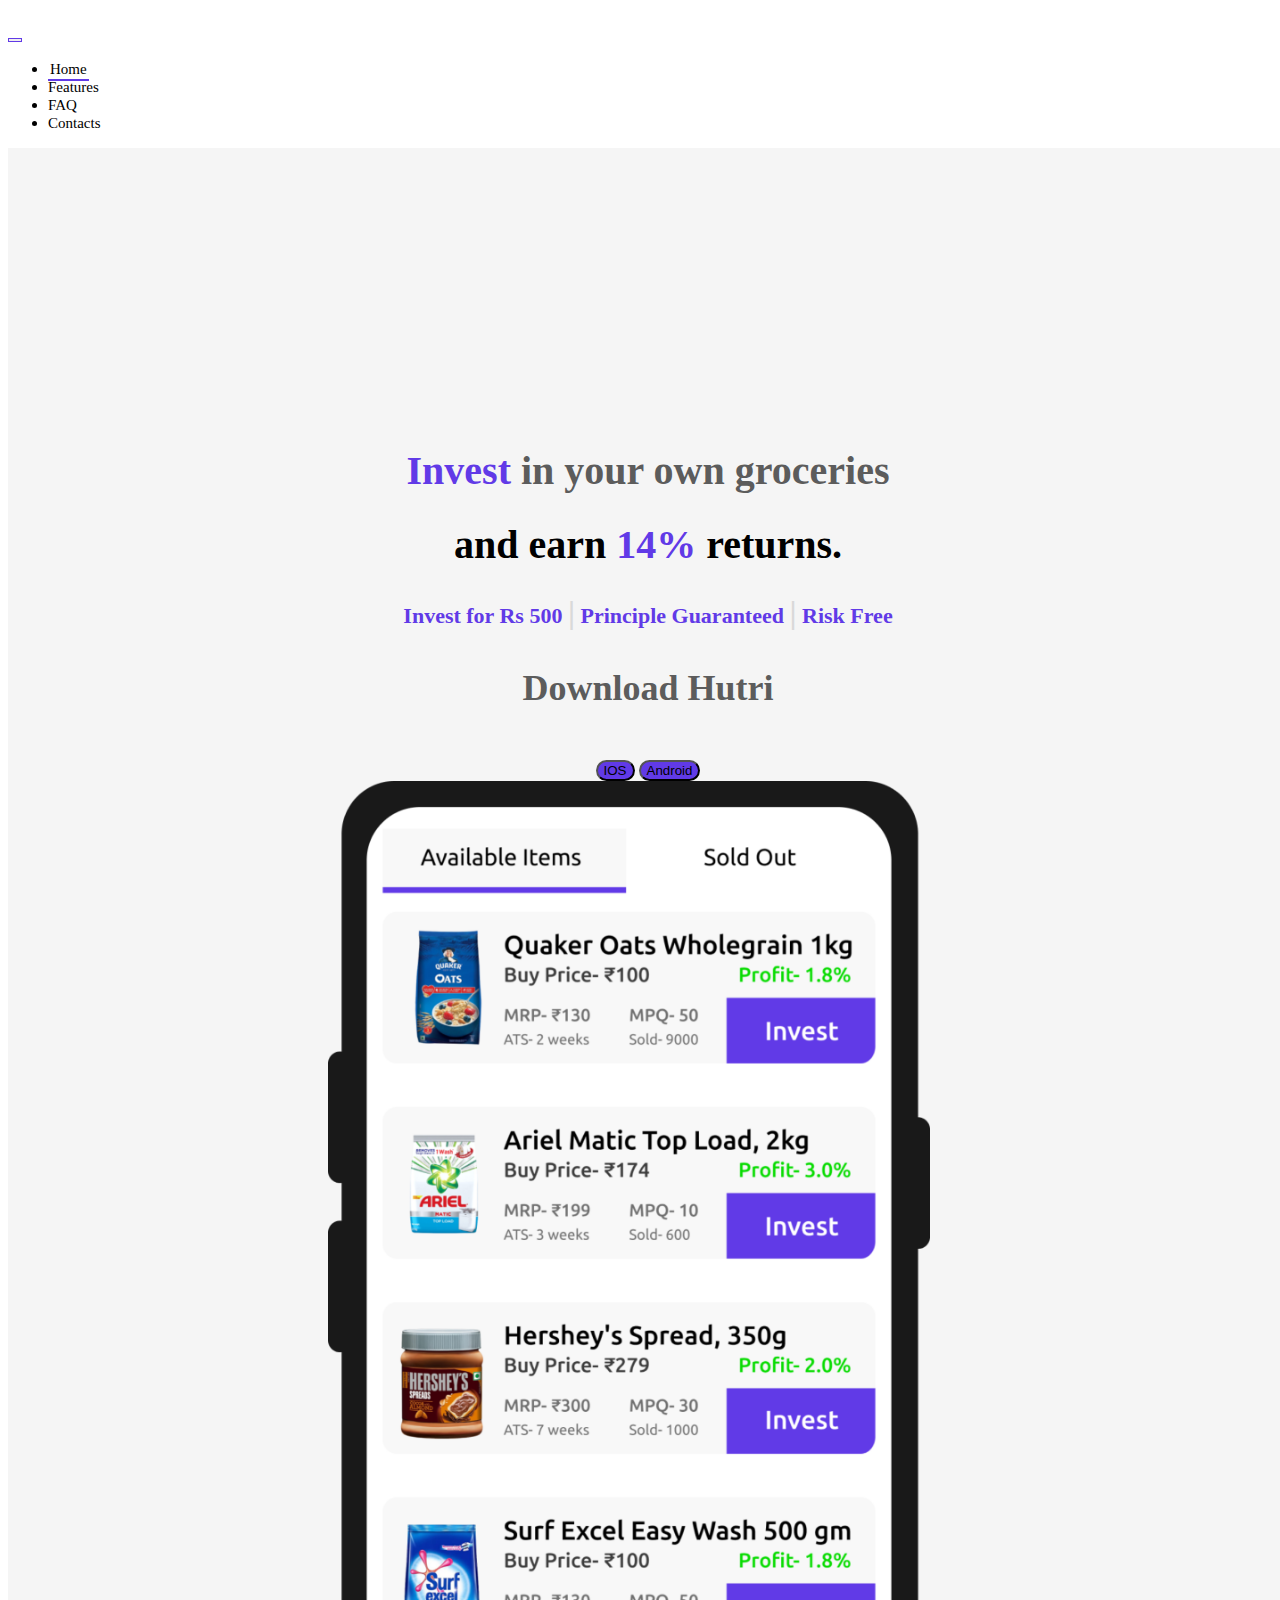
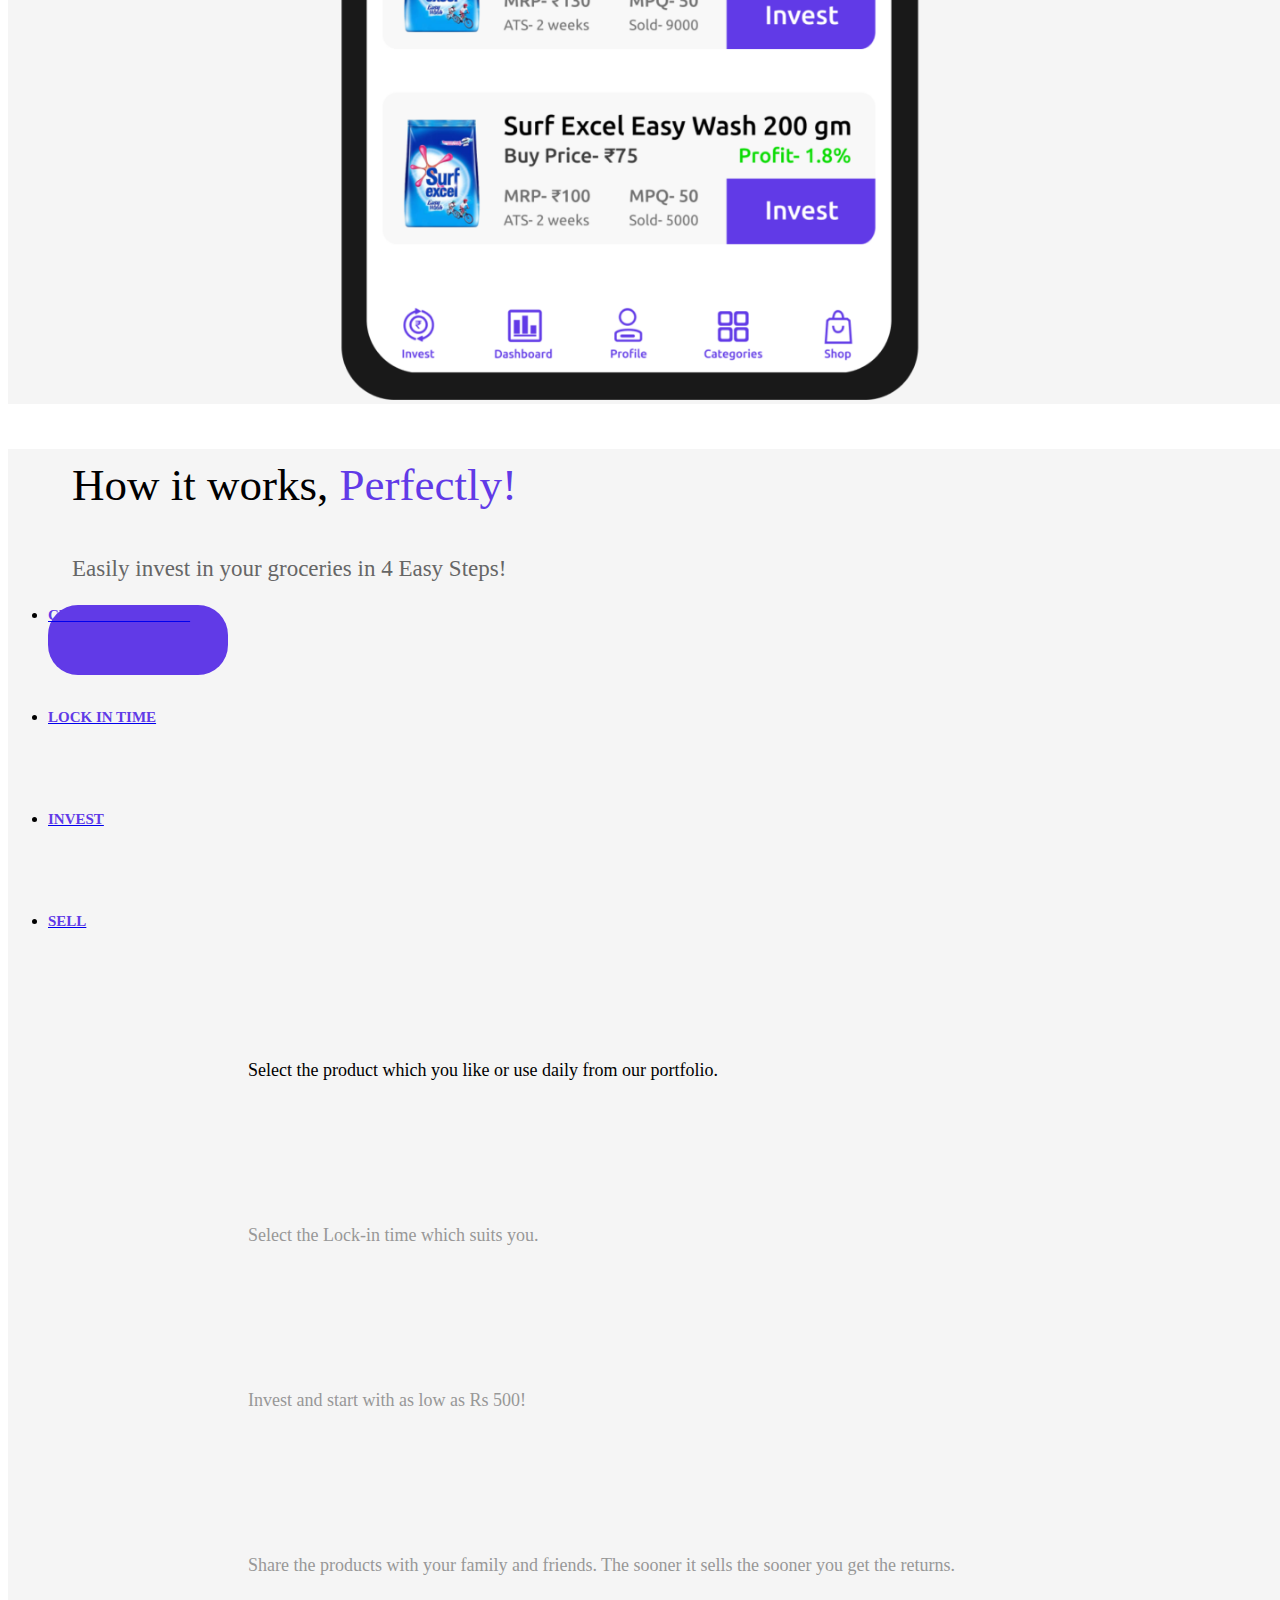
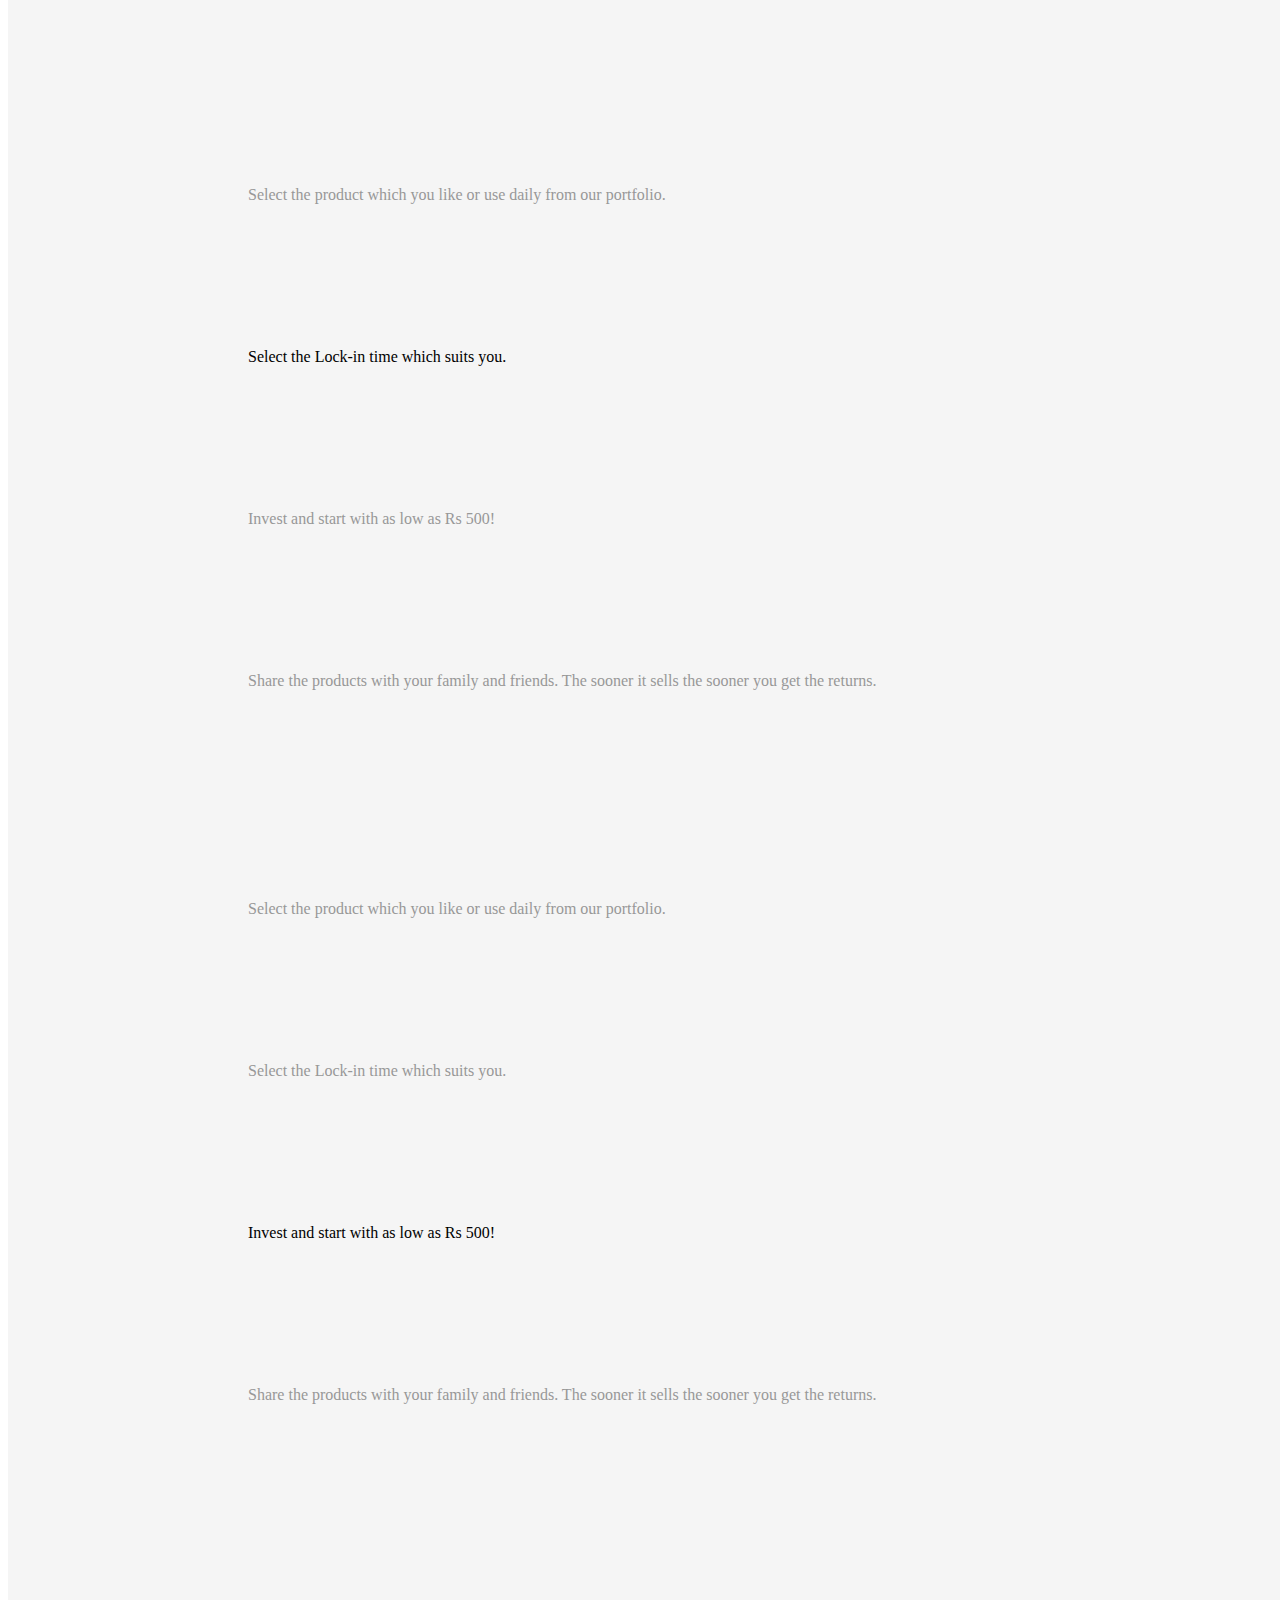
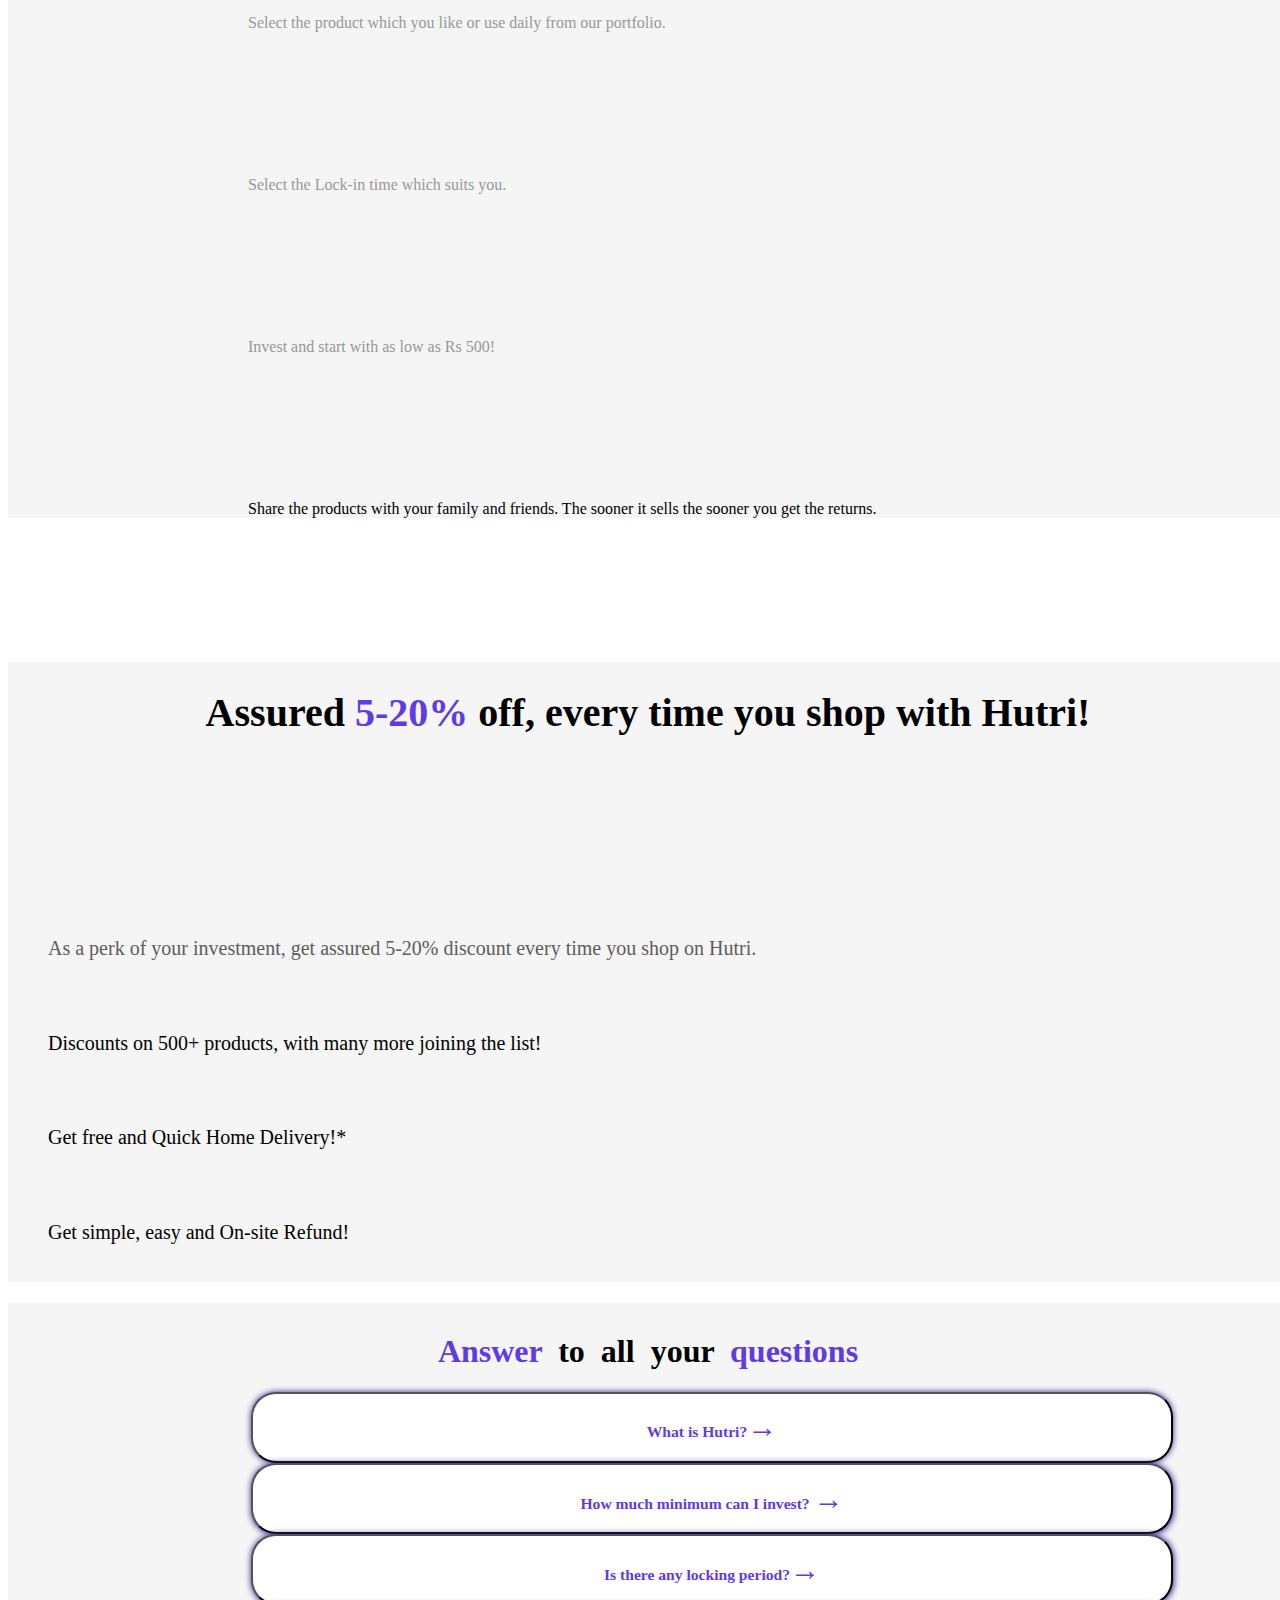
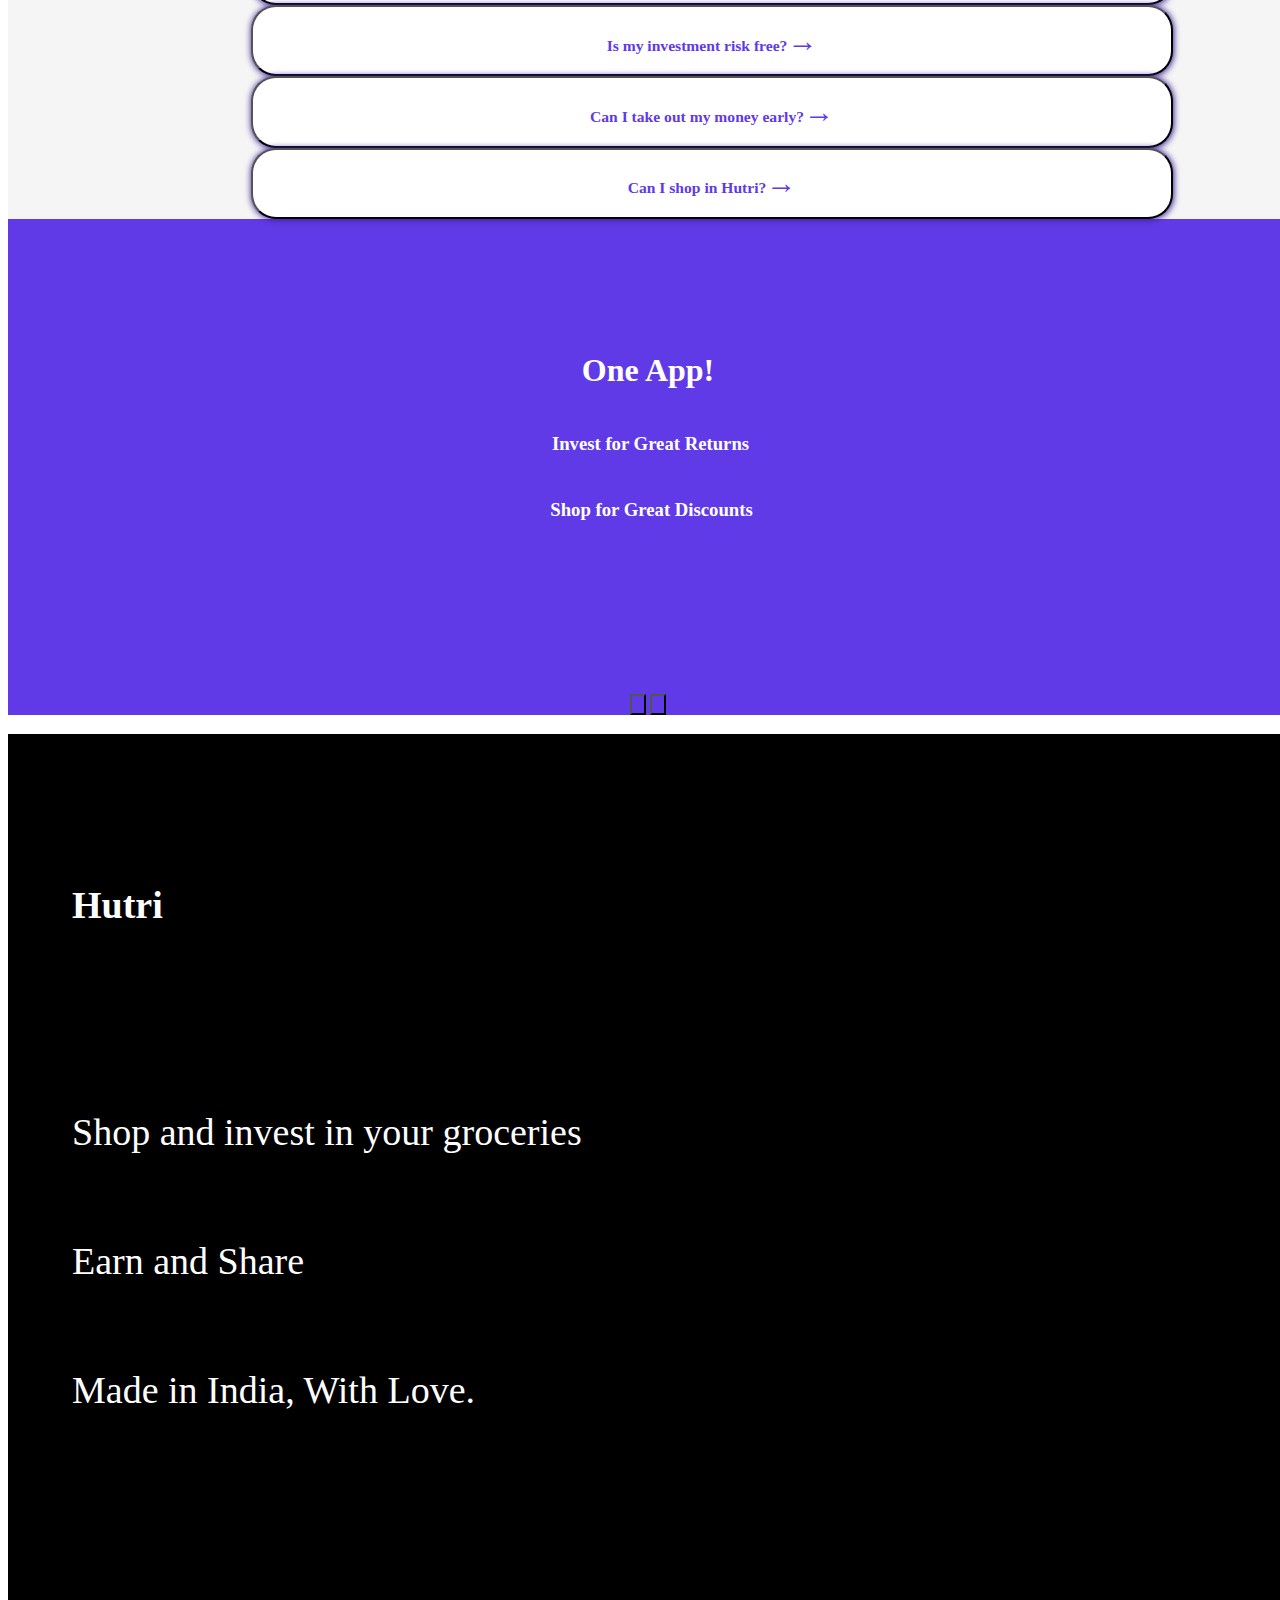
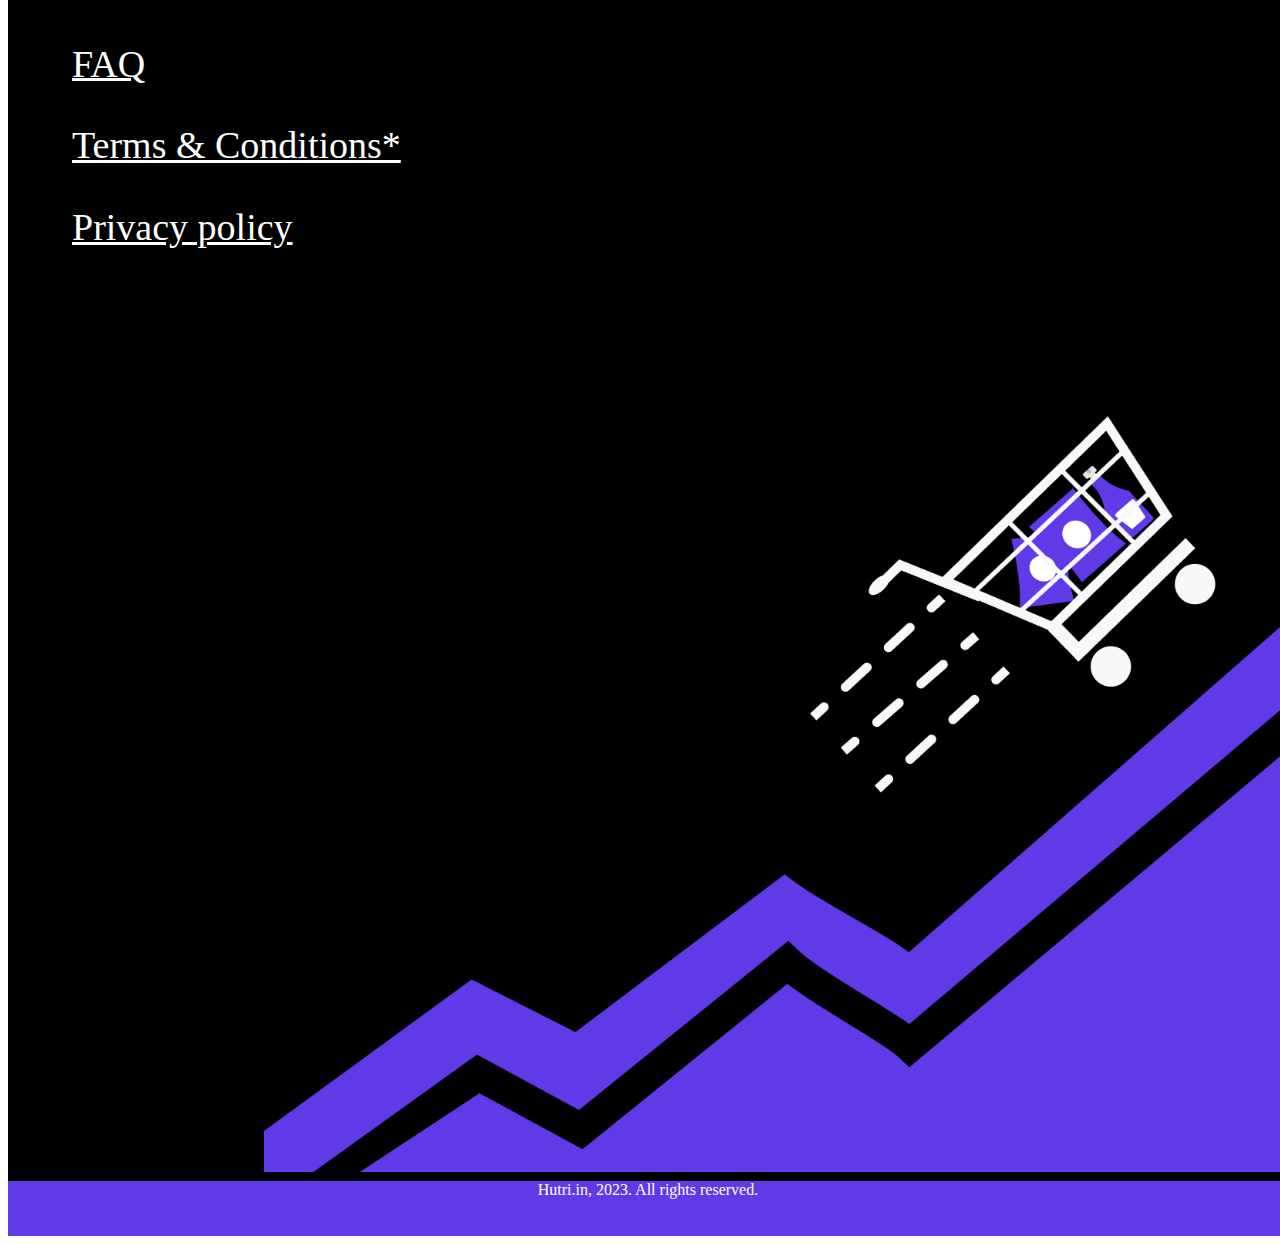
==== commit f16beed9: "t&c and privacy" ====
--- a/index.html
+++ b/index.html
@@ -26,42 +26,56 @@
 
         <script src="https://kit.fontawesome.com/aa6c3592cb.js" crossorigin="anonymous"></script>
     
-        <link href="https://cdn.jsdelivr.net/npm/bootstrap@5.3.0-alpha1/dist/css/bootstrap.min.css" rel="stylesheet" integrity="sha384-GLhlTQ8iRABdZLl6O3oVMWSktQOp6b7In1Zl3/Jr59b6EGGoI1aFkw7cmDA6j6gD" crossorigin="anonymous">
+        <!-- <link href="https://cdn.jsdelivr.net/npm/bootstrap@5.3.0-alpha1/dist/css/bootstrap.min.css" rel="stylesheet" integrity="sha384-GLhlTQ8iRABdZLl6O3oVMWSktQOp6b7In1Zl3/Jr59b6EGGoI1aFkw7cmDA6j6gD" crossorigin="anonymous"> -->
         <!--[if lt IE 9]>
             <script src="assets/js/html5.js"></script>
             <script src="assets/js/respond.min.js"></script>
         <![endif]-->
         <style>
+            /* navbar */
             .navigation-header .navigation-bar-left > li.active > a{
                 border-bottom: 4px solid #613ae7;
 
             }
-            @media (max-width: 1199px){
-                .disable{
-                    display: none;
-                }
-                .f-spec{
-                    font-size: 20px!important;
-                }
-            }
+            #featuredTab li.active > a .tab-info{
+          background: #613ae7;
+        }
+        #featuredTab li > a .tab-info .tab-title {
+          font-size: 17px;
+          font-family: ubuntu-regular;
+          line-height: 21px;
+          color:#613ae7;
+          text-transform: uppercase;
+          padding-bottom: 10px;
+          font-weight: 600;
+        }
+        .navigation-toggle {
+          border: 1px solid #613ae7;
+        }
+        .navigation-toggle .icon-bar {
+          background: #613ae7;
+        }
+
+        .navigation-header .navigation-bar > li.active > a {
+          border-bottom: 2px solid #613ae7;
+        }
+        .fixmenu-clone.navigation-header .navigation-toggle {
+          border: 1px solid #613ae7;
+        }
+
+        .fixmenu-clone.navigation-header .navigation-toggle .icon-bar {
+          background: #613ae7;
+        }
+
             @media (min-width: 766px){
                 
                 .faq-content{
-                    margin: 13px!important;
+                    margin: 11px!important;
                 }
                 .feature-content{
                     font-size: 15px!important;
                 }
-                .show_content{
-                    font-size: 20px;margin-top: 8%;
-                }
-                #show{
-                    height: 90%;
-                }
-                #show-img{
-                    width:700px;
-                }
-
+                /* footer */
                 #up-footer-content1{
                     text-align: left;
                     padding-top: 5%!important;
@@ -79,6 +93,20 @@
                 }
                 .up-footer-content2-a{
                     margin-top: 10%;
+                }
+                /* show */
+                .show_content{
+                    font-size: 20px;margin-top: 8%;
+                }
+                #show{
+                    height: 90%;
+                }
+                #show-img{
+                    width:700px;
+                }
+                #show_ul{
+                    text-align:left;width: 70%; 
+                    padding-top: 8%;
                 }
                 @keyframes scrolling{
                  0%{
@@ -104,25 +132,33 @@
             }
             @media (max-width: 766px){
                 /* .special- */
-                #footer_img{
-                    width: 85%!important;
-                }
+                /* navbar  */
+                .navigation-navbar.open{
+                    border-top:1.5px solid #613ae7;
+                }
+                .navigation-navbar{
+                    background: white;
+                }
+                .special-nav{
+                    display: none;
+                }
+                .navigation-header .navigation-bar > li > a:Hover, .navigation-header .navigation-bar > li.active > a {
+                 color:#613ae7!important;
+                 border-bottom: 2px solid #613ae7!important;
+                }
+                .navigation-header .navigation-bar > li > a:Hover, .navigation-header .navigation-bar > li > a {
+                 color: #613ae7!important;
+                }
+                /* hero */
+                #hero{
+                    padding-top: 60px!important;
+                }
+                /* show */
                 .show_content{
                     font-size: 14px;margin-top: 3%;
-                    padding-right: 3px;
+                    margin-right: 10%;
                     text-align: center!important;
                     
-                }
-                #show_ul{width:100%! important;}
-                .navigation-header .navigation-bar > li > a:Hover, .navigation-header .navigation-bar > li.active > a {
-                 color: #ffffff!important;
-                 border-bottom: 2px solid white!important;
-                }
-                .navigation-header .navigation-bar > li > a:Hover, .navigation-header .navigation-bar > li > a {
-                 color: #ffffff!important;
-                }
-                #hero{
-                    padding-top: 60px!important;
                 }
                 #show-img{
                     width: 100%;
@@ -130,9 +166,7 @@
                     position: relative;
                     z-index: 1;
                 }
-                #up-footer-content1{
-                    text-align:center;
-                }
+                #show_ul{width:100%! important;margin: 0px!important;}
                 @keyframes scrolling{
                  0%{
                     /* right: 20%; */
@@ -154,6 +188,13 @@
                 animation: scrolling 60s infinite cubic-bezier(1,1,1,1);
                 z-index: 1;
                 }
+                /* footer */
+                #footer_img{
+                    width: 85%!important;
+                }
+                #up-footer-content1{
+                    text-align:center;
+                }
             }
             @media (min-width: 1000px){
                 #footer-input{
@@ -164,6 +205,9 @@
 
             }
             @media (max-width: 1024px) and (min-width: 766px){
+                #header_img{
+                    width:50%!important;
+                }
                 .special-nav{
                     display: block!important;
                     width: 60%!important;
@@ -171,8 +215,17 @@
                 }
             }
             @media (min-width: 1024px){
+                
                 .special-nav{
                     display: none;
+                }
+            }
+            @media (max-width: 1199px){
+                .disable{
+                    display: none;
+                }
+                .f-spec{
+                    font-size: 20px!important;
                 }
             }
             @media (min-width: 1200px){
@@ -200,35 +253,7 @@
             }
             
             
-        #featuredTab li.active > a .tab-info{
-          background: #613ae7;
-        }
-        #featuredTab li > a .tab-info .tab-title {
-          font-size: 17px;
-          font-family: ubuntu-regular;
-          line-height: 21px;
-          color:#613ae7;
-          text-transform: uppercase;
-          padding-bottom: 10px;
-          font-weight: 600;
-        }
-        .navigation-toggle {
-    border: 1px solid #613ae7;
-}
-.navigation-toggle .icon-bar {
-    background: #613ae7;
-}
-
-.navigation-header .navigation-bar > li.active > a {
-    border-bottom: 2px solid #613ae7;
-}
-.fixmenu-clone.navigation-header .navigation-toggle {
-    border: 1px solid #613ae7;
-}
-
-.fixmenu-clone.navigation-header .navigation-toggle .icon-bar {
-    background: #613ae7;
-}
+        
         </style>
 </head>
 <body id="landing-page" style="font-family: ubuntu-regular; width: 100%!important;">
@@ -281,63 +306,20 @@
                 <p style="color:#613ae7; font-size: 22px;">Invest for Rs 500 <span style="font-size: 32px; color: hsl(0deg 0% 85%);">|</span> Principle Guaranteed <span style="font-size: 32px; color: hsl(0deg 0% 85%);">|</span> Risk Free</p>
                 <p style="font-size: 36px;">Download Hutri</p>
                 
-                <button style="margin-top: 15px; background-color: #613ae7; border-radius: 50px;" class="ui huge primary button disabled">
+                <button  style="margin-top: 15px; background-color: #613ae7; border-radius: 50px;" class="ui huge primary button disabled ">
                     IOS
                 </button>
                 
-                <button style="margin-top: 15px; background-color:#613ae7 ;border-radius: 50px;" class="ui huge primary button">Android</button>
+                <a href="https://play.google.com/store/apps/details?id=hutri.app.customer"><button style="margin-top: 15px; background-color:#613ae7 ;border-radius: 50px;" class="ui huge primary button"> Android</button></a>
             </div>
             <div class="seven wide column" >
                 <!-- <div style="box-shadow: 2px 1px 1px 1px; width: 50%;"> -->
-                   <img src="assets/image/header.png" alt="" srcset="" style="width: 45%; position: relative;left: 25%;">
+                   <img id="header_img" src="assets/image/header.png" alt="" srcset="" style="width: 47%; position: relative;left: 25%;">
                 <!-- </div> -->
             </div>
         </div>
     </section>
     <a id="showHere"></a>
-    <!-- <section id="features" class="section inverted" style="margin-top:0.1px;height: 100%; background-color: #f5f5f5;">
-        <div class="container">
-            <div class="section-content">
-                <div id="featuredTab">
-                    <ul class="list-unstyled animated hiding" data-animation="fadeInRight">
-                      <li class="active">
-                          <a href="#home" data-toggle="tab">
-                              <div class="tab-info" style="font-family: Verdana, Geneva, Tahoma, sans-serif;">
-                                  <div class="tab-title">Lorem Dolor</div>
-                                  <div class="tab-desc">Sit amet, consectetur adipiscing elit<br />hac divisione rem ipsam prorsus</div>
-                              </div>
-                              
-                          </a>
-                      </li>
-                      <li>
-                          <a href="#profile" data-toggle="tab">
-                              <div class="tab-info" style="font-family: Verdana, Geneva, Tahoma, sans-serif;">
-                                  <div class="tab-title">Lorem Dolor</div>
-                                  <div class="tab-desc">Sit amet, consectetur adipiscing elit<br />hac divisione rem ipsam prorsus</div>
-                              </div>
-                              
-                          </a>
-                      </li>
-                      <li>
-                          <a href="#messages" data-toggle="tab">
-                              <div class="tab-info" style="font-family: Verdana, Geneva, Tahoma, sans-serif;">
-                                  <div class="tab-title">Lorem Dolor</div>
-                                  <div class="tab-desc">Sit amet, consectetur adipiscing elit<br />hac divisione rem ipsam prorsus</div>
-                              </div>
-                              
-                          </a>
-                      </li>
-                    </ul>
-                    
-                    <div class="tab-content animated hiding" data-animation="fadeInLeft">
-                      <div class="tab-pane in active" id="home"><img src="assets/image/feature1.jpeg" style="width: 600px;" class="img-responsive animated hiding" data-animation="fadeInLeft" alt="macbook" /></div>
-                      <div class="tab-pane" id="profile"><img src="assets/image/feature2.jpeg" style="width: 600px;"class="img-responsive animated hiding" data-animation="fadeInLeft" alt="macbook" /></div>
-                      <div class="tab-pane" id="messages"><img src="assets/image/feature3.jpeg" style="width: 600px;"class="img-responsive animated hiding" data-animation="fadeInLeft" alt="macbook" /></div>
-                    </div>
-                </div>
-            </div>
-        </div>
-    </section> -->
     <section id="features" class="" style=" background-color: whitesmoke; position: relative; z-index: 4;margin-bottom: 0px;">
         <p style="font-family:ubuntu-bold;color: black; padding-top: 10px; font-size: 45px;padding-left: 5%;">How it works,<span style="color: #613ae7;"> Perfectly!</span></p>
         <p style="padding-left: 5%; font-size: 23px;font-family: ubuntu-regular; color:#666666;">Easily invest in your groceries in 4 Easy Steps! </p>
@@ -449,16 +431,16 @@
     position: relative; overflow: hidden; ">
         <div class="ui stackable two column grid">
             <div class="nine wide column">
-                <h1  style=" font-family: ubuntu-bold;color: black; font-size: 40px;text-align: center;width: 100%;">Assured <span style="color: #613ae7;">5-20%</span> off, every time you shop!</h1>
+                <h1  style=" font-family: ubuntu-bold;color: black; font-size: 40px;text-align: center;width: 100%;">Assured <span style="color: #613ae7;">5-20%</span> off, every time you shop with Hutri! </h1>
                 <div style="position: relative; z-index: 3; background-color: whitesmoke;">
                     <!-- <h2 style="text-align: center;">Lorem ipsum dolor sit amet.</h2>
                     <h4 style=" text-align: center;">Lorem ipsum dolor sit amet consectetur.</h4> -->
-                    <ul id="show_ul" style=" text-align:left;width: 60%; color: rgb(0, 0, 0);font-family: ubuntu-bold;">
+                    <ul id="show_ul" style="color: rgb(0, 0, 0);font-family: ubuntu-bold;">
                      <p class="show_content" style="color: #5c5c5c;">As a perk of your investment, get assured 5-20% discount every time you shop on Hutri.</p>
                      <p class="show_content" style="">Discounts on 500+ products, with many more joining the list!
                      </p>
-                     <p class="show_content" style="">Free and Quick Home Delivery!*</p>
-                     <p class="show_content" style="">Easy and On-Site Refund!</p>
+                     <p class="show_content" style="">Get free and Quick Home Delivery!*</p>
+                     <p class="show_content" style="">Get simple, easy and On-site Refund!</p>
                     </ul>
                 </div>
             </div>
@@ -474,12 +456,12 @@
     <section id="faq" style=" text-align: center;position: relative;z-index: 1;background-color:whitesmoke ;">
         <h1 style="padding-top: 30px;font-family: ubuntu-bold;color: #613ae7; word-spacing: 8px;">Answer <span style="color: #000000;"> to all your </span>questions</h2>
         <div class="ui stackable three column grid" style="margin-top: 20px!important; width: 90%;padding-left: 10%;">
-            <div class="column"><button type="button" class="ui huge primary button" style="background-color:#ffffff; color: #000000;box-shadow: 0px 0px 6px 0px #3c2096;font-family: ubuntu-regular; border-radius: 25px; width: 80%;"><a href="faq.html" style="text-decoration: none; color: #613ae7;"><h2 class="faq-content">What is Hutri?<span style="color:#613ae7; font-size: 30px;font-weight: 900;">&#8594</i> </h3></a></button></div>
-            <div class="column"><button type="button" class="ui huge primary button" style="background-color:#ffffff; color: #000000;box-shadow: 0.5px 0.5px 6px 0px #3c2096;font-family: ubuntu-regular;border-radius: 25px; width: 80%;"><a href="faq.html" style="text-decoration: none; color: #613ae7;"><h3>How much minimum can I invest? <span style="color: #613ae7; font-size: 30px;font-weight: 900;">&#8594</i></h3></a></button></div>
-            <div class="column"><button type="button" class="ui huge primary button" style="background-color:#ffffff; color: #000000;box-shadow: 0.5px 0.5px 6px 0px #3c2096;font-family: ubuntu-regular;border-radius: 25px; width: 80%;"><a href="faq.html" style="text-decoration: none; color: #613ae7;"><h3>Is there any locking period?<span style="color: #613ae7; font-size: 30px;font-weight: 900;">&#8594</i></h3></a></button></div>
-            <div class="column"><button type="button" class="ui huge primary button" style="background-color:#ffffff; color: #000000;box-shadow: 0.5px 0.5px 6px 0px #3c2096;font-family: ubuntu-regular;border-radius: 25px; width: 80%;"><a href="faq.html" style="text-decoration: none; color: #613ae7;"><h3>Is my investment risk free?<span style="color: #613ae7; font-size: 30px;font-weight: 900;">&#8594</i></h3></a></button></div>
-            <div class="column"><button type="button" class="ui huge primary button" style="background-color:#ffffff; color: #000000;box-shadow: 0.5px 0.5px 6px 0px #3c2096;font-family: ubuntu-regular;border-radius: 25px; width: 80%;"><a href="faq.html"style="text-decoration: none; color: #613ae7;"><h3>Can I take out my money early?<span style="color: #613ae7; font-size: 30px;font-weight: 900;">&#8594</i></h3></a></button></div>
-            <div class="column"><button type="button" class="ui huge primary button" style="background-color:#ffffff; color: #000000;box-shadow: 0.5px 0.5px 6px 0px #3c2096;font-family: ubuntu-regular;border-radius: 25px; width: 80%;"><a href="faq.html" style="text-decoration: none; color: #613ae7;"><h3>Can I shop in Hutri?<span style="color: #613ae7; font-size: 30px;font-weight: 900;">&#8594</i></h3></a></button></div>
+            <div class="column"><button type="button" class="ui huge primary button" style="background-color:#ffffff; color: #000000;box-shadow: 0px 0px 6px 0px #3c2096;font-family: ubuntu-regular; border-radius: 25px; width: 80%;height: 100%;"><a href="faq.html" style="text-decoration: none; color: #613ae7;"><h3>What is Hutri?<span style="color:#613ae7; font-size: 30px;font-weight: 900;">&#8594</i> </h3></a></button></div>
+            <div class="column"><button type="button" class="ui huge primary button" style="background-color:#ffffff; color: #000000;box-shadow: 0.5px 0.5px 6px 0px #3c2096;font-family: ubuntu-regular;border-radius: 25px; width: 80%; height: 100%;"><a href="faq.html" style="text-decoration: none; color: #613ae7;"><h3>How much minimum can I invest? <span style="color: #613ae7; font-size: 30px;font-weight: 900;">&#8594</i></h3></a></button></div>
+            <div class="column"><button type="button" class="ui huge primary button" style="background-color:#ffffff; color: #000000;box-shadow: 0.5px 0.5px 6px 0px #3c2096;font-family: ubuntu-regular;border-radius: 25px; width: 80%; height: 100%;"><a href="faq.html" style="text-decoration: none; color: #613ae7;"><h3>Is there any locking period?<span style="color: #613ae7; font-size: 30px;font-weight: 900;">&#8594</i></h3></a></button></div>
+            <div class="column"><button type="button" class="ui huge primary button" style="background-color:#ffffff; color: #000000;box-shadow: 0.5px 0.5px 6px 0px #3c2096;font-family: ubuntu-regular;border-radius: 25px; width: 80%; height: 100%;"><a href="faq.html" style="text-decoration: none; color: #613ae7;"><h3>Is my investment risk free?<span style="color: #613ae7; font-size: 30px;font-weight: 900;">&#8594</i></h3></a></button></div>
+            <div class="column"><button type="button" class="ui huge primary button" style="background-color:#ffffff; color: #000000;box-shadow: 0.5px 0.5px 6px 0px #3c2096;font-family: ubuntu-regular;border-radius: 25px; width: 80%;height: 100%;"><a href="faq.html"style="text-decoration: none; color: #613ae7;"><h3>Can I take out my money early?<span style="color: #613ae7; font-size: 30px;font-weight: 900;">&#8594</i></h3></a></button></div>
+            <div class="column"><button type="button" class="ui huge primary button" style="background-color:#ffffff; color: #000000;box-shadow: 0.5px 0.5px 6px 0px #3c2096;font-family: ubuntu-regular;border-radius: 25px; width: 80%;height: 100%;"><a href="faq.html" style="text-decoration: none; color: #613ae7;"><h3>Can I shop  in Hutri?<span style="color: #613ae7; font-size: 30px;font-weight: 900;">&#8594</i></h3></a></button></div>
             
         </div>
           <!-- <div class="ui stackable two column grid" style="margin-top: 20px!important;width: 50%;margin-left: 25%;">
@@ -497,7 +479,7 @@
                 <h1 style="color: #ffffff;font-family: ubuntu-bold ;">One App!</h3>
                 <h3 style="color: #ffffff;font-family: ubuntu-bold ;margin-top: 3%;"><i class="fa fa-arrow-trend-up" aria-hidden="true" style="margin-right: 5px;font-size: 25px;"></i> Invest for Great Returns</p>
                 <h3 style="color: #ffffff;font-family: ubuntu-bold ;margin-top: 3%;"><i class="fa fa-shopping-cart" aria-hidden="true" style="margin-right: 7px;font-size: 25px;"></i>Shop for Great Discounts</p>
-                    <button style="margin-top: 12%; background-color: #ffffff00;" class="ui huge button"><a href="#" class="item" style=""><img src="assets/image/playstore.jpg"class="footer_img" style="max-width: 150px" alt=""></a></button>
+                    <button style="margin-top: 12%; background-color: #ffffff00;" class="ui huge button"><a href="https://play.google.com/store/apps/details?id=hutri.app.customer" class="item" style=""><img src="assets/image/playstore.jpg"class="footer_img" style="max-width: 150px" alt=""></a></button>
 
                     <button  style="margin-top: 12%; background-color: #ffffff00;" class="ui huge button disabled"><a href="#" class="item" style=""><img src="assets/image/AppStore.png" class="footer_img" alt="" style="max-width: 150px"></a></button>
                 </div>
@@ -532,12 +514,12 @@
             <div class="ui stackable mobile reversed two column grid">
                 <div class="eight wide column" style="text-align: center;color: rgb(255, 255, 255);margin-top: 5px;">Hutri.in, 2023. All rights reserved.</div>
                 <div class="eight wide column" style="text-align: center;">
-                    <span style="margin-left: 15px;"><i class="fa fa-phone" style="font-size:32px;color: rgb(255, 255, 255);"></i></span>
+                    <span style="margin-left: 15px;"><a href="tel:7806024490"><i class="fa fa-phone" style="font-size:32px;color: rgb(255, 255, 255);"></i></a></span>
                     <!-- <span style="margin-left: 15px;"><i class="fa fa-facebook" style="font-size:32px;color: rgb(255, 255, 255);"></i></span> -->
                     <!-- <span style="margin-left: 15px;"><i class="fa fa-instagram" style="font-size:32px;color: rgb(255, 255, 255);"></i></span> -->
                     <!-- <span style="margin-left: 15px;"><i class="fa fa-twitter" style="font-size:32px;color: rgb(255, 255, 255);"></i></span> -->
-                    <span style="margin-left: 15px;"><a href="https://wa.me/916370341225" target="_blank"><i class="fa fa-whatsapp" style="font-size:32px;color: rgb(255, 255, 255);"></i></a></span>
-                    <span style="margin-left: 15px;"><i class="fa fa-telegram" style="font-size:32px;color: rgb(255, 255, 255);"></i></span>
+                    <span style="margin-left: 15px;"><a href="https://wa.me/917806024490" target="_blank"><i class="fa fa-whatsapp" style="font-size:32px;color: rgb(255, 255, 255);"></i></a></span>
+                    <!-- <span style="margin-left: 15px;"><i class="fa fa-telegram" style="font-size:32px;color: rgb(255, 255, 255);"></i></span> -->
                     <!-- <p><span style="margin-right: 10px;"><a href="t&c.html" style="color: #ffffff;">Terms & Conditions*</a></span> <span><a href="privacy.html" style="color: #ffffff;">Privacy policy</a></span></p> -->
 
                 </div>
